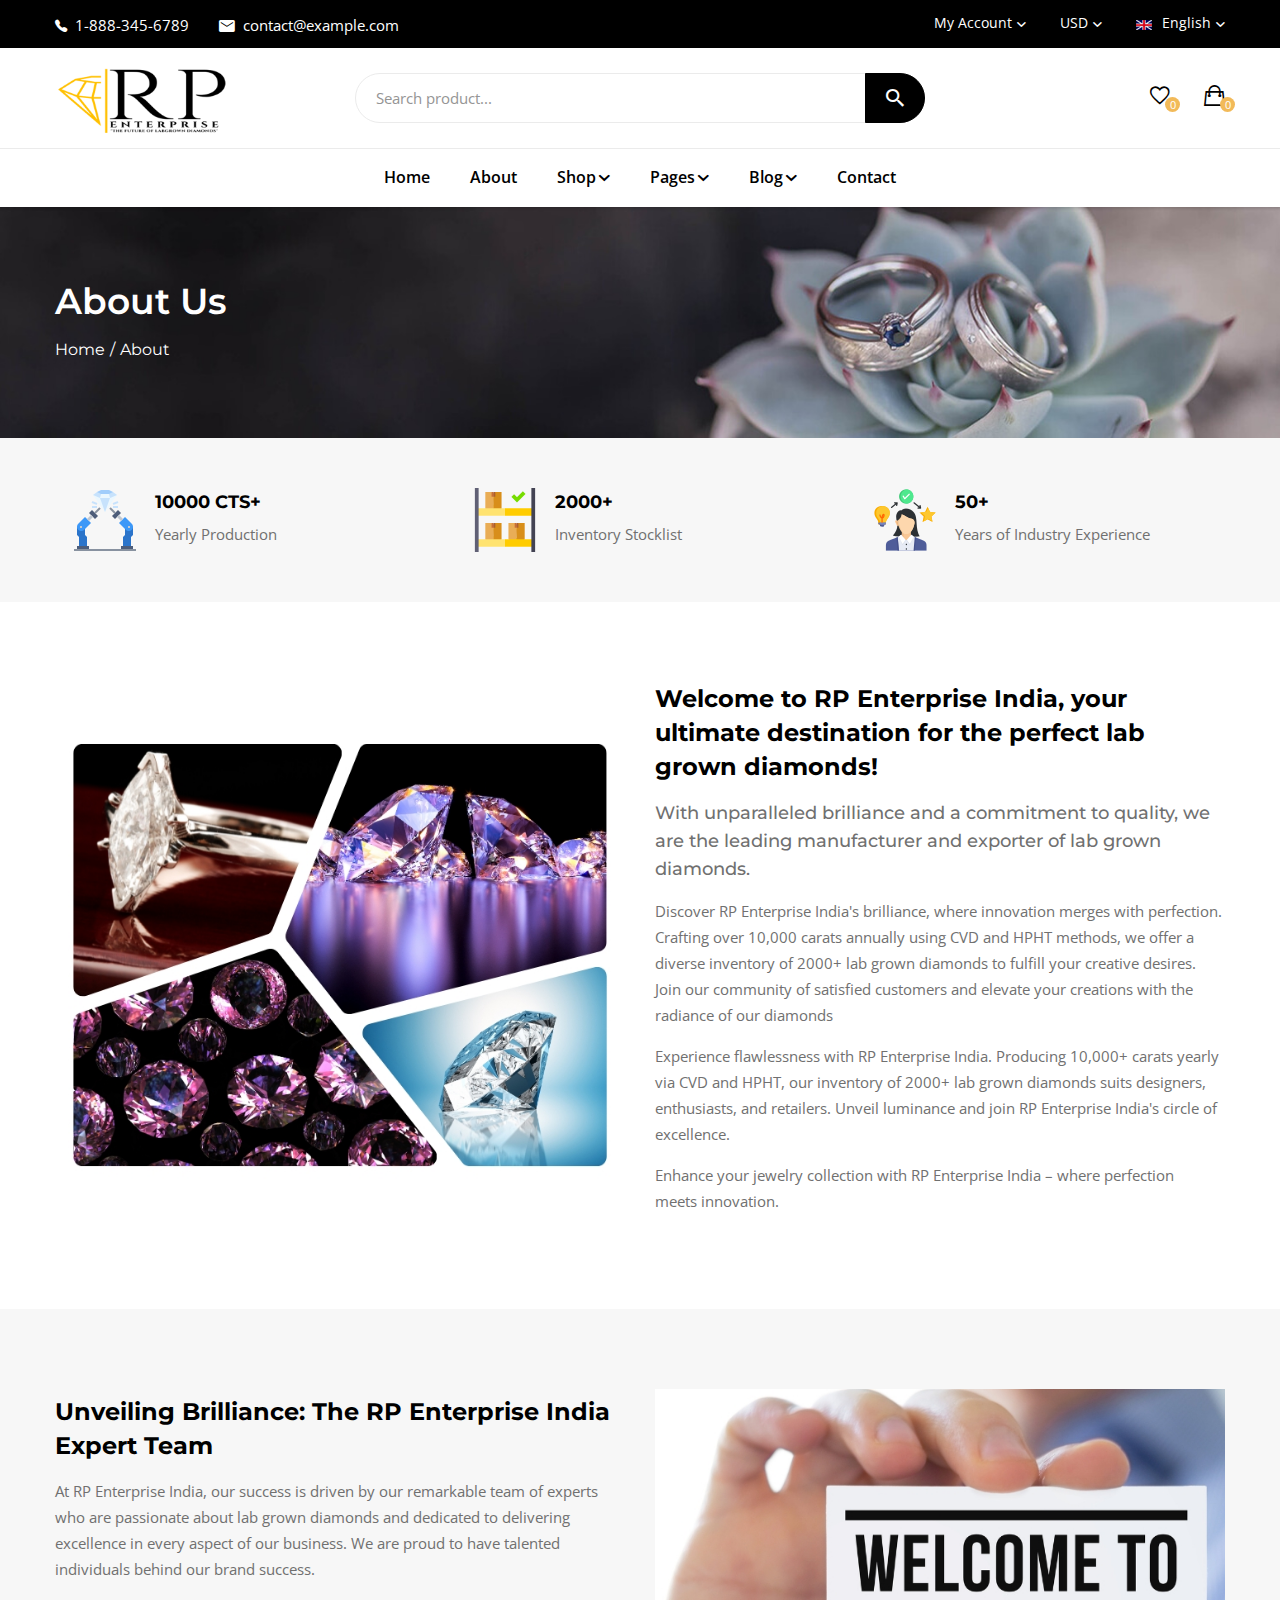
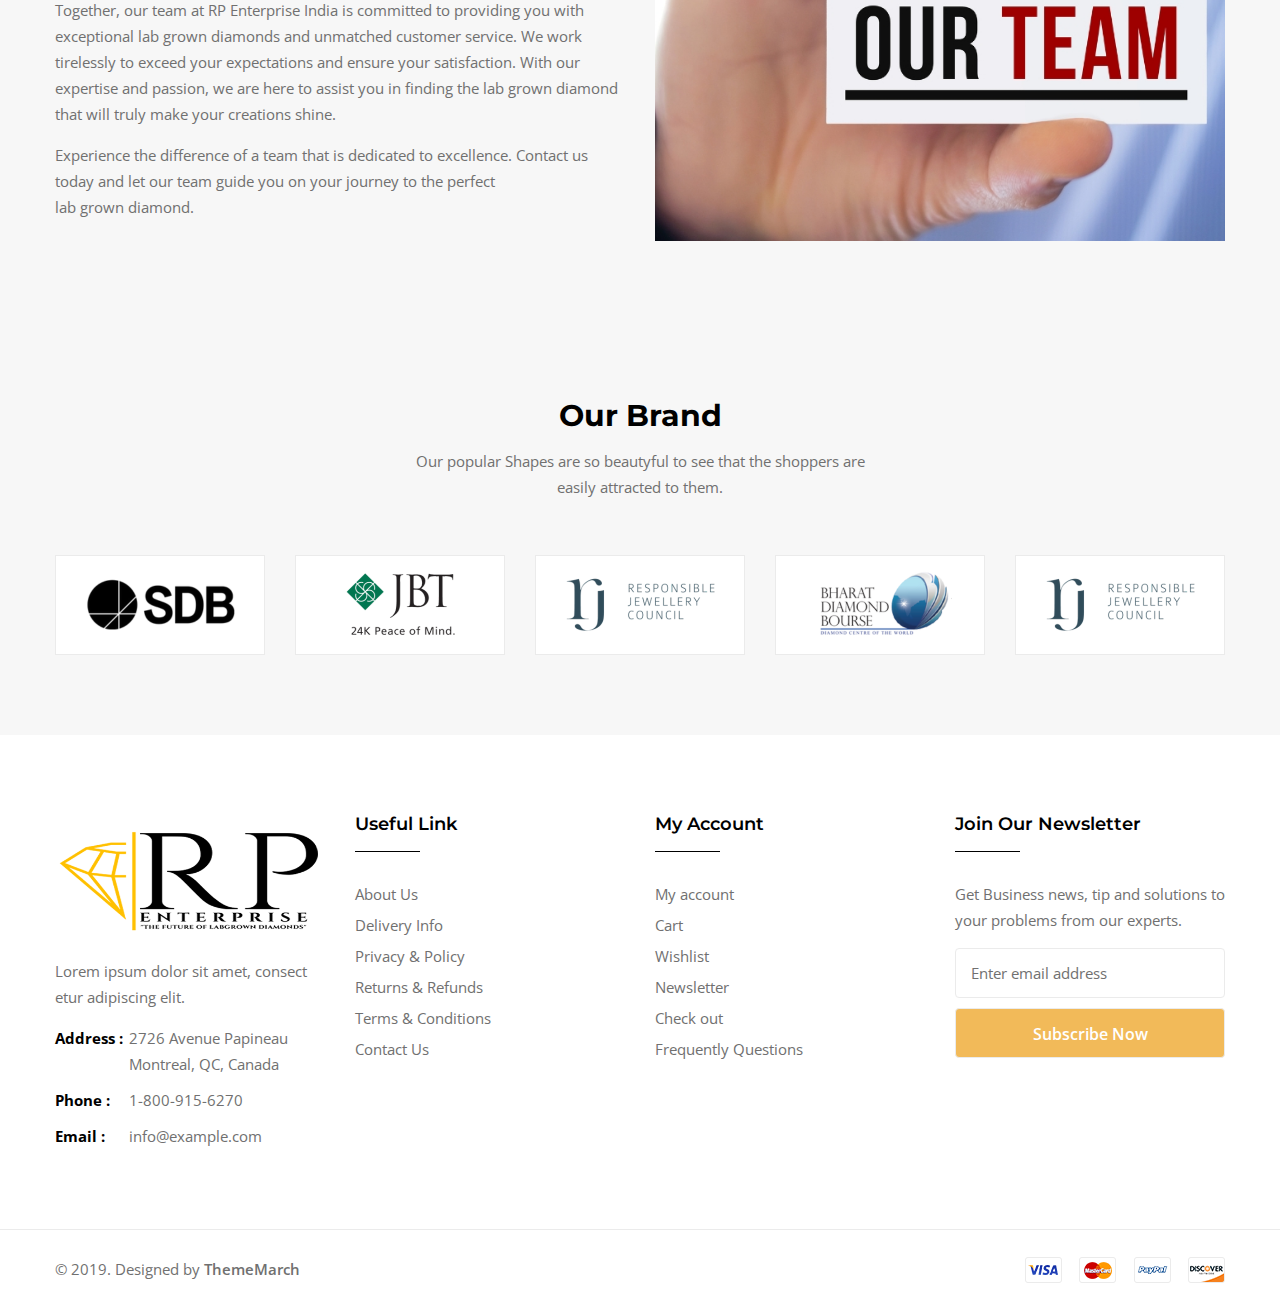
==== about.html @ 525f109a "changes" ====
<!DOCTYPE html>
<html lang="zxx">

<head>
    <meta charset="utf-8">
    <meta http-equiv="x-ua-compatible" content="ie=edge">
    <title>Surose - Jewelry eCommerce HTML Template</title>
    <meta name="description" content="">
    <meta name="viewport" content="width=device-width, initial-scale=1, shrink-to-fit=no">
    <link rel="apple-touch-icon" href="assets/images/favicon.png">
    <link rel="shortcut icon" href="assets/images/favicon.ico">

    <!-- CSS FILES HERE -->
    <!-- inject:css -->
    <link rel="stylesheet" href="assets/css/vendors/bootstrap.min.css">
    <link rel="stylesheet" href="assets/css/vendors/meanmenu.min.css">
    <link rel="stylesheet" href="assets/css/vendors/slick.css">
    <link rel="stylesheet" href="assets/css/vendors/slick-theme.css">
    <link rel="stylesheet" href="assets/css/vendors/ionicons.min.css">
    <link rel="stylesheet" href="assets/css/vendors/nice-select.css">
    <link rel="stylesheet" href="assets/css/vendors/jquery.fancybox.min.css">
    <link rel="stylesheet" href="assets/css/vendors/jquery.nstSlider.min.css">
    <link rel="stylesheet" href="assets/css/style.css">
    <!-- endinject -->
</head>

<body>

    <!-- Preloader -->
    <div class="tm-preloader">
        <div class="container">
            <div class="row justify-content-center">
                <div class="col-lg-6">
                    <div class="tm-preloader-logo">
                        <img src="assets/images/logo.png" alt="logo">
                    </div>
                    <span class="tm-preloader-progress"></span>
                </div>
            </div>
        </div>
        <button class="tm-button tm-button-small">Cancel Preloader</button>
    </div>
    <!--// Preloader -->

    <!-- Wrapper -->
    <div id="wrapper" class="wrapper">

        <!-- Header -->
        <div class="tm-header tm-header-sticky">

            <!-- Header Top Area -->
            <div class="tm-header-toparea bg-black">
                <div class="container">
                    <div class="row align-items-center">
                        <div class="col-lg-8 col-12">
                            <ul class="tm-header-info">
                                <li><a href="tel:18883456789"><i class="ion-ios-telephone"></i>1-888-345-6789</a></li>
                                <li><a href="mailto:contact@example.com"><i
                                            class="ion-android-mail"></i>contact@example.com</a></li>
                            </ul>
                        </div>
                        <div class="col-lg-4 col-12">
                            <div class="tm-header-options">
                                <div class="tm-dropdown tm-header-links">
                                    <button>My Account</button>
                                    <ul>
                                        <li><a href="my-account.html">My Account</a></li>
                                        <li><a href="login-register.html">Login/Register</a></li>
                                        <li><a href="cart.html">Shopping Cart</a></li>
                                        <li><a href="wishlist.html">Wishlist</a></li>
                                        <li><a href="checkout.html">Checkout</a></li>
                                    </ul>
                                </div>
                                <div class="tm-dropdown tm-header-currency">
                                    <button>USD</button>
                                    <ul>
                                        <li><a href="#">USD</a></li>
                                        <li><a href="#">EUR</a></li>
                                        <li><a href="#">JPY</a></li>
                                        <li><a href="#">GBP</a></li>
                                    </ul>
                                </div>
                                <div class="tm-dropdown tm-header-language">
                                    <button><img src="assets/images/flag-english.png" alt="language">English</button>
                                    <ul>
                                        <li><a href="#"><img src="assets/images/flag-english.png"
                                                    alt="language">English</a></li>
                                        <li><a href="#"><img src="assets/images/flag-spain.png"
                                                    alt="language">Spanish</a></li>
                                        <li><a href="#"><img src="assets/images/flag-russian.png"
                                                    alt="language">Russian</a></li>
                                        <li><a href="#"><img src="assets/images/flag-french.png"
                                                    alt="language">French</a></li>
                                    </ul>
                                </div>
                            </div>
                        </div>
                    </div>
                </div>
            </div>
            <!--// Header Top Area -->

            <!-- Header Middle Area -->
            <div class="tm-header-middlearea bg-white">
                <div class="container">
                    <div class="tm-mobilenav"></div>
                    <div class="row align-items-center">
                        <div class="col-lg-3 col-6 order-1 order-lg-1">
                            <a href="index.html" class="tm-header-logo">
                                <img src="assets/images/logo.png" alt="surose">
                            </a>
                        </div>
                        <div class="col-lg-6 col-12 order-3 order-lg-2">
                            <form class="tm-header-search">
                                <input type="text" placeholder="Search product...">
                                <button><i class="ion-android-search"></i></button>
                            </form>
                        </div>
                        <div class="col-lg-3 col-6 order-2 order-lg-3">
                            <ul class="tm-header-icons">
                                <li><a href="wishlist.html"><i class="ion-android-favorite-outline"></i><span>0</span></a></li>
                                <li><a href="cart.html"><i class="ion-bag"></i><span>0</span></a></li>
                            </ul>
                        </div>
                    </div>
                </div>
            </div>
            <!--// Header Middle Area -->

            <!-- Header Bottom Area -->
            <div class="tm-header-bottomarea bg-white">
                <div class="container">
                    <nav class="tm-header-nav">
                        <ul>
                            <li><a href="index.html">Home</a></li>
                            <li><a href="about.html">About</a></li>
                            <li class="tm-header-nav-dropdown"><a href="products.html">Shop</a>
                                <ul>
                                    <li><a href="products.html">Products</a></li>
                                    <li><a href="products-leftsidebar.html">Products Left Sidebar</a></li>
                                    <li><a href="products-nosidebar.html">Products Without Sidebar</a></li>
                                    <li><a href="products-4-column.html">Products 4 Column</a></li>
                                    <li><a href="product-details.html">Product Details</a></li>
                                    <li><a href="product-details-leftsidebar.html">Product Details Left Sidebar</a></li>
                                    <li><a href="product-details-nosidebar.html">Product Details Without Sidebar</a>
                                    </li>
                                    <li><a href="#">Others</a>
                                        <ul>
                                            <li><a href="cart.html">Shopping Cart</a></li>
                                            <li><a href="wishlist.html">Wishlist</a></li>
                                            <li><a href="checkout.html">Checkout</a></li>
                                            <li><a href="my-account.html">My Account</a></li>
                                            <li><a href="login-register.html">Login / Register</a></li>
                                        </ul>
                                    </li>
                                </ul>
                            </li>
                            <li class="tm-header-nav-megamenu"><a href="index.html">Pages</a>

                                <ul>
                                    <li><a href="shop.html">Common Pages</a>
                                        <ul>
                                            <li><a href="index.html">Homepage</a></li>
                                            <li><a href="about.html">About</a></li>
                                            <li><a href="portfolios.html">Portfolios</a></li>
                                            <li><a href="contact.html">Contact</a></li>
                                        </ul>
                                    </li>
                                    <li><a href="#">Blog Pages</a>
                                        <ul>
                                            <li><a href="blog.html">Blog</a></li>
                                            <li><a href="blog-leftsidebar.html">Blog Left Sidebar</a></li>
                                            <li><a href="blog-details.html">Blog Details</a></li>
                                            <li><a href="blog-details-leftsidebar.html">Blog Details Left Sidebar</a>
                                            </li>
                                        </ul>
                                    </li>
                                    <li><a href="#">Shop Pages</a>
                                        <ul>
                                            <li><a href="products.html">Products</a></li>
                                            <li><a href="products-leftsidebar.html">Products Left Sidebar</a></li>
                                            <li><a href="products-nosidebar.html">Products Without Sidebar</a></li>
                                            <li><a href="products-4-column.html">Products 4 Column</a></li>
                                            <li><a href="product-details.html">Product Details</a></li>
                                            <li><a href="product-details-leftsidebar.html">Product Details Left
                                                    Sidebar</a></li>
                                            <li><a href="product-details-nosidebar.html">Product Details Without
                                                    Sidebar</a>
                                            </li>
                                        </ul>
                                    </li>
                                    <li><a href="#">Shop Related Pages</a>
                                        <ul>
                                            <li><a href="cart.html">Shopping Cart</a></li>
                                            <li><a href="wishlist.html">Wishlist</a></li>
                                            <li><a href="checkout.html">Checkout</a></li>
                                            <li><a href="my-account.html">My Account</a></li>
                                            <li><a href="login-register.html">Login / Register</a></li>
                                        </ul>
                                    </li>
                                </ul>

                            </li>
                            <li class="tm-header-nav-dropdown"><a href="blog.html">Blog</a>
                                <ul>
                                    <li><a href="blog.html">Blog</a></li>
                                    <li><a href="blog-leftsidebar.html">Blog Left Sidebar</a></li>
                                    <li><a href="blog-details.html">Blog Details</a></li>
                                    <li><a href="blog-details-leftsidebar.html">Blog Details Left Sidebar</a></li>
                                </ul>
                            </li>
                            <li><a href="contact.html">Contact</a></li>
                        </ul>
                    </nav>
                </div>
            </div>
            <!--// Header Bottom Area -->

        </div>
        <!--// Header -->

        <!-- Breadcrumb Area -->
        <div class="tm-breadcrumb-area tm-padding-section bg-grey" data-bgimage="assets/images/breadcrumb-bg.jpg">
            <div class="container">
                <div class="tm-breadcrumb">
                    <h2>About Us</h2>
                    <ul>
                        <li><a href="index.html">Home</a></li>
                        <li>About</li>
                    </ul>
                </div>
            </div>
        </div>
        <!--// Breadcrumb Area -->

        <!-- Page Content -->
        <main class="page-content">

            <!-- Features Area -->
            <div class="tm-section tm-feature-area bg-grey">
                <div class="container">
                    <div class="row mt-30-reverse">

                        <!-- Single Feature -->
                        <div class="col-lg-4 mt-30">
                            <div class="tm-feature">
                                <span class="tm-feature-icon">
                                    <img src="assets/images/icons/production.png" alt="free shipping">
                                </span>
                                <div class="tm-feature-content">
                                    <h6>10000 CTS+</h6>
                                    <p>Yearly Production</p>
                                </div>
                            </div>
                        </div>
                        <!--// Single Feature -->

                        <!-- Single Feature -->
                        <div class="col-lg-4 mt-30">
                            <div class="tm-feature">
                                <span class="tm-feature-icon">
                                    <img src="assets/images/icons/inventory.png" alt="fast delivery">
                                </span>
                                <div class="tm-feature-content">
                                    <h6>2000+</h6>
                                    <p>Inventory Stocklist</p>
                                </div>
                            </div>
                        </div>
                        <!--// Single Feature -->

                        <!-- Single Feature -->
                        <div class="col-lg-4 mt-30">
                            <div class="tm-feature">
                                <span class="tm-feature-icon">
                                    <img src="assets/images/icons/experience.png" alt="24/7 Support">
                                </span>
                                <div class="tm-feature-content">
                                    <h6>50+</h6>
                                    <p>Years of Industry Experience</p>
                                </div>
                            </div>
                        </div>
                        <!--// Single Feature -->

                    </div>
                </div>
            </div>
            <!--// Features Area -->

            <!-- Aboout Area -->
            <div class="tm-about-area tm-padding-section bg-white">
                <div class="container">
                    <div class="row align-items-center">
                        <div class="col-lg-6">
                            <div class="tm-about-image">
                                <img  src="assets/images/about-image.jpg" alt="about image">
                            </div>
                        </div>
                        <div class="col-lg-6">
                            <div class="tm-about-content">
                                <h4>
                                    Welcome to RP Enterprise India, your ultimate destination for the perfect lab grown diamonds!</h4>
                                <h6>With unparalleled brilliance and a commitment to quality, we are the leading manufacturer and exporter of lab grown diamonds.</h6>
                                <p>Discover RP Enterprise India's brilliance, where innovation merges with perfection. Crafting over 10,000 carats annually using CVD and HPHT methods, we offer a diverse inventory of 2000+ lab grown diamonds to fulfill your creative desires. Join our community of satisfied customers and elevate your creations with the radiance of our diamonds</p>
                                <p>Experience flawlessness with RP Enterprise India. Producing 10,000+ carats yearly via CVD and HPHT, our inventory of 2000+ lab grown diamonds suits designers, enthusiasts, and retailers. Unveil luminance and join RP Enterprise India's circle of excellence.</p>
                                <p>Enhance your jewelry collection with RP Enterprise India – where perfection meets innovation.</p>
                            </div>
                        </div>
                    </div>
                </div>
            </div>
            <!--// Aboout Area -->

             <!-- our team area -->
             <div class="tm-about-area tm-padding-section bg-grey">
                <div class="container">
                    <div class="row align-items-center">
                        <div class="col-lg-6">
                            <div class="tm-about-content">
                                <h4>Unveiling Brilliance: The RP Enterprise India Expert Team</h4>
                                <p>At RP Enterprise India, our success is driven by our remarkable team of experts who are passionate about lab grown diamonds and dedicated to delivering excellence in every aspect of our business. We are proud to have talented individuals behind our brand success.
                                </p>
                                <p>Together, our team at RP Enterprise India is committed to providing you with exceptional lab grown diamonds and unmatched customer service. We work tirelessly to exceed your expectations and ensure your satisfaction. With our expertise and passion, we are here to assist you in finding the lab grown diamond that will truly make your creations shine.
                                </p>
                                <p>Experience the difference of a team that is dedicated to excellence. Contact us today and let our team guide you on your journey to the perfect lab grown diamond.</p>
                               
                            </div>
                        </div>

                        <div class="col-lg-6">
                            <div class="tm-about-image">
                                <img src="assets/images/Our_team.jpg" alt="Our_team image">
                            </div>
                        </div>
                       
                    </div>
                </div>
            </div>
            <!--// our team area -->


            <!-- Brand Logos -->
            <div class="tm-section tm-brandlogo-area tm-padding-section bg-grey">
                <div class="container">
                    <div class="row justify-content-center">
                        <div class="col-lg-6 col-12">
                            <div class="tm-sectiontitle text-center">
                                <h3>Our Brand</h3>
                                <p>Our popular Shapes are so beautyful to see that the shoppers are easily attracted
                                    to them.</p>
                            </div>
                        </div>
                    </div>
                    <div class="row tm-brandlogo-slider">

                        <!-- Brang Logo Single -->
                        <div class="col-12 tm-brandlogo">
                            <a href="#">
                                <img src="assets/images/brand_logo/1.png" alt="brand-logo">
                            </a>
                        </div>
                        <!--// Brang Logo Single -->

                        <!-- Brang Logo Single -->
                        <div class="col-12 tm-brandlogo">
                            <a href="#">
                                <img src="assets/images/brand_logo/2.png" alt="brand-logo">
                            </a>
                        </div>
                        <!--// Brang Logo Single -->

                        <!-- Brang Logo Single -->
                        <div class="col-12 tm-brandlogo">
                            <a href="#">
                                <img src="assets/images/brand_logo/3.png" alt="brand-logo">
                            </a>
                        </div>
                        <!--// Brang Logo Single -->

                        <!-- Brang Logo Single -->
                        <div class="col-12 tm-brandlogo">
                            <a href="#">
                                <img src="assets/images/brand_logo/4.png" alt="brand-logo">
                            </a>
                        </div>
                        <!--// Brang Logo Single -->

                          <!-- Brang Logo Single -->
                          <div class="col-12 tm-brandlogo">
                            <a href="#">
                                <img src="assets/images/brand_logo/3.png" alt="brand-logo">
                            </a>
                        </div>
                        <!--// Brang Logo Single -->

                        <!-- Brang Logo Single -->
                        <div class="col-12 tm-brandlogo">
                            <a href="#">
                                <img src="assets/images/brand_logo/4.png" alt="brand-logo">
                            </a>
                        </div>
                        <!--// Brang Logo Single -->

                      

                    </div>
                </div>
            </div>
            <!--// Brand Logos -->

        </main>
        <!--// Page Content -->

        <!-- Footer -->
        <div class="tm-footer">

            <!-- Instagram Photos -->
            <ul id="instafeed" class="tm-instaphotos"></ul>
            <!--// Instagram Photos -->

            <!-- Footer Top Area -->
            <div class="tm-footer-toparea tm-padding-section">
                <div class="container">
                    <div class="widgets widgets-footer row">

                        <!-- Single Widget -->
                        <div class="col-lg-3 col-md-6 col-12">
                            <div class="single-widget widget-info">
                                <a class="widget-info-logo" href="index.html"><img src="assets/images/logo.png"
                                        alt="logo"></a>
                                <p>Lorem ipsum dolor sit amet, consect etur adipiscing elit.</p>
                                <ul>
                                    <li><b>Address :</b>2726 Avenue Papineau Montreal, QC, Canada</li>
                                    <li><b>Phone :</b><a href="tel:+18009156270">1-800-915-6270</a></li>
                                    <li><b>Email :</b><a href="mailto:info@example.com">info@example.com</a></li>
                                </ul>
                            </div>
                        </div>
                        <!--// Single Widget -->

                        <!-- Single Widget -->
                        <div class="col-lg-3 col-md-6 col-12">
                            <div class="single-widget widget-quicklinks">
                                <h6 class="widget-title">Useful Link</h6>
                                <ul>
                                    <li><a href="about.html">About Us</a></li>
                                    <li><a href="#">Delivery Info</a></li>
                                    <li><a href="#">Privacy & Policy</a></li>
                                    <li><a href="#">Returns & Refunds</a></li>
                                    <li><a href="#">Terms & Conditions</a></li>
                                    <li><a href="contact.html">Contact Us</a></li>
                                </ul>
                            </div>
                        </div>
                        <!--// Single Widget -->

                        <!-- Single Widget -->
                        <div class="col-lg-3 col-md-6 col-12">
                            <div class="single-widget widget-quicklinks">
                                <h6 class="widget-title">My Account</h6>
                                <ul>
                                    <li><a href="my-account.html">My account</a></li>
                                    <li><a href="cart.html">Cart</a></li>
                                    <li><a href="wishlist.html">Wishlist</a></li>
                                    <li><a href="#">Newsletter</a></li>
                                    <li><a href="#">Check out</a></li>
                                    <li><a href="#">Frequently Questions</a></li>
                                </ul>
                            </div>
                        </div>
                        <!--// Single Widget -->

                        <!-- Single Widget -->
                        <div class="col-lg-3 col-md-6 col-12">
                            <div class="single-widget widget-newsletter">
                                <h6 class="widget-title">Join Our Newsletter</h6>
                                <p>Get Business news, tip and solutions to
                                    your problems from our experts.</p>
                                <form id="tm-mailchimp-form" class="widget-newsletter-form">
                                    <input id="mc-email" type="text" placeholder="Enter email address">
                                    <button id="mc-submit" type="submit" class="tm-button">Subscribe Now
                                        <b></b></button>
                                </form>
                                <!-- Mailchimp Alerts -->
                                <div class="tm-mailchimp-alerts">
                                    <div class="tm-mailchimp-submitting"></div>
                                    <div class="mailchimp-success"></div>
                                    <div class="tm-mailchimp-error"></div>
                                </div>
                                <!--// Mailchimp Alerts -->
                            </div>
                        </div>
                        <!--// Single Widget -->

                    </div>
                </div>
            </div>
            <!--// Footer Top Area -->

            <!-- Footer Bottom Area -->
            <div class="tm-footer-bottomarea">
                <div class="container">
                    <div class="row align-items-center">
                        <div class="col-md-7">
                            <p class="tm-footer-copyright">©
                                2019. Designed by <a href="https://thememarch.com">ThemeMarch</a></p>
                        </div>
                        <div class="col-md-5">
                            <div class="tm-footer-payment">
                                <img src="assets/images/payment-methods.png" alt="payment methods">
                            </div>
                        </div>
                    </div>
                </div>
            </div>
            <!--// Footer Bottom Area -->

        </div>
        <!--// Footer -->

        <button id="back-top-top"><i class="ion-arrow-up-c"></i></button>

    </div>
    <!--// Wrapper -->

    <!-- JS FILES HERE -->
    <!-- inject:js -->
    <script src="assets/js/vendors/modernizr-3.7.1.min.js"></script>
    <script src="assets/js/vendors/jquery-3.3.1.min.js"></script>
    <script src="assets/js/vendors/bootstrap.bundle.min.js"></script>
    <script src="assets/js/vendors/jquery.meanmenu.min.js"></script>
    <script src="assets/js/vendors/slick.min.js"></script>
    <script src="assets/js/vendors/jquery.nice-select.js"></script>
    <script src="assets/js/vendors/jquery.countdown.min.js"></script>
    <script src="assets/js/vendors/jquery.ajaxchimp.min.js"></script>
    <script src="assets/js/vendors/jquery.fancybox.min.js"></script>
    <script src="assets/js/vendors/imagesloaded.pkgd.min.js"></script>
    <script src="assets/js/vendors/isotope.pkgd.min.js"></script>
    <script src="assets/js/vendors/instafeed.min.js"></script>
    <script src="assets/js/vendors/jquery.nstslider.min.js"></script>
    <script src="assets/js/vendors/ScrollMagic.min.js"></script>
    <script src="assets/js/main.js"></script>
    <!-- endinject -->
</body>

</html>
---- assets/css/vendors/nice-select.css ----
.nice-select {
  -webkit-tap-highlight-color: transparent;
  background-color: #fff;
  border-radius: 5px;
  border: solid 1px #e8e8e8;
  box-sizing: border-box;
  clear: both;
  cursor: pointer;
  display: block;
  float: left;
  font-family: inherit;
  font-size: 14px;
  font-weight: normal;
  height: 42px;
  line-height: 40px;
  outline: none;
  padding-left: 18px;
  padding-right: 30px;
  position: relative;
  text-align: left !important;
  -webkit-transition: all 0.2s ease-in-out;
  transition: all 0.2s ease-in-out;
  -webkit-user-select: none;
     -moz-user-select: none;
      -ms-user-select: none;
          user-select: none;
  white-space: nowrap;
  width: auto; }
  .nice-select:hover {
    border-color: #dbdbdb; }
  .nice-select:active, .nice-select.open, .nice-select:focus {
    border-color: #999; }
  .nice-select:after {
    border-bottom: 2px solid #999;
    border-right: 2px solid #999;
    content: '';
    display: block;
    height: 5px;
    margin-top: -4px;
    pointer-events: none;
    position: absolute;
    right: 12px;
    top: 50%;
    -webkit-transform-origin: 66% 66%;
        -ms-transform-origin: 66% 66%;
            transform-origin: 66% 66%;
    -webkit-transform: rotate(45deg);
        -ms-transform: rotate(45deg);
            transform: rotate(45deg);
    -webkit-transition: all 0.15s ease-in-out;
    transition: all 0.15s ease-in-out;
    width: 5px; }
  .nice-select.open:after {
    -webkit-transform: rotate(-135deg);
        -ms-transform: rotate(-135deg);
            transform: rotate(-135deg); }
  .nice-select.open .list {
    opacity: 1;
    pointer-events: auto;
    -webkit-transform: scale(1) translateY(0);
        -ms-transform: scale(1) translateY(0);
            transform: scale(1) translateY(0); }
  .nice-select.disabled {
    border-color: #ededed;
    color: #999;
    pointer-events: none; }
    .nice-select.disabled:after {
      border-color: #cccccc; }
  .nice-select.wide {
    width: 100%; }
    .nice-select.wide .list {
      left: 0 !important;
      right: 0 !important; }
  .nice-select.right {
    float: right; }
    .nice-select.right .list {
      left: auto;
      right: 0; }
  .nice-select.small {
    font-size: 12px;
    height: 36px;
    line-height: 34px; }
    .nice-select.small:after {
      height: 4px;
      width: 4px; }
    .nice-select.small .option {
      line-height: 34px;
      min-height: 34px; }
  .nice-select .list {
    background-color: #fff;
    border-radius: 5px;
    box-shadow: 0 0 0 1px rgba(68, 68, 68, 0.11);
    box-sizing: border-box;
    margin-top: 4px;
    opacity: 0;
    overflow: hidden;
    padding: 0;
    pointer-events: none;
    position: absolute;
    top: 100%;
    left: 0;
    -webkit-transform-origin: 50% 0;
        -ms-transform-origin: 50% 0;
            transform-origin: 50% 0;
    -webkit-transform: scale(0.75) translateY(-21px);
        -ms-transform: scale(0.75) translateY(-21px);
            transform: scale(0.75) translateY(-21px);
    -webkit-transition: all 0.2s cubic-bezier(0.5, 0, 0, 1.25), opacity 0.15s ease-out;
    transition: all 0.2s cubic-bezier(0.5, 0, 0, 1.25), opacity 0.15s ease-out;
    z-index: 9; }
    .nice-select .list:hover .option:not(:hover) {
      background-color: transparent !important; }
  .nice-select .option {
    cursor: pointer;
    font-weight: 400;
    line-height: 40px;
    list-style: none;
    min-height: 40px;
    outline: none;
    padding-left: 18px;
    padding-right: 29px;
    text-align: left;
    -webkit-transition: all 0.2s;
    transition: all 0.2s; }
    .nice-select .option:hover, .nice-select .option.focus, .nice-select .option.selected.focus {
      background-color: #f6f6f6; }
    .nice-select .option.selected {
      font-weight: bold; }
    .nice-select .option.disabled {
      background-color: transparent;
      color: #999;
      cursor: default; }

.no-csspointerevents .nice-select .list {
  display: none; }

.no-csspointerevents .nice-select.open .list {
  display: block; }
---- assets/css/style.css ----
/*
 * %%%%%%%%%%%%%%%%%%%%%%%%%%%%%%%%%%%%%%%%%%%%%%%%%%%%%%%%
 *
 * Template Name: Surose - Jewelry eCommerce HTML Template  
 * Template URI: https://thememarch.com/demo/html/surose/
 * Description: Surose is a fully responsive Jewelry eCommerce HTML template which comes with the unique and clean design. It built with latest bootstrap 4 framework which makes the template fully customizable. This template is mobile responsive. Design for all kind of Jewellery store.
 * Author: Thememarch
 * Author URI: https://thememarch.com
 * Version: 1.0
 *
 * %%%%%%%%%%%%%%%%%%%%%%%%%%%%%%%%%%%%%%%%%%%%%%%%%%%%%%%%
 */
/*
=>=>=>=>=>=>=>=>=>=>=>=>=>=>=>=>=>=>=>=>=>=>=>=>
    TABLE OF CONTENTS
=>=>=>=>=>=>=>=>=>=>=>=>=>=>=>=>=>=>=>=>=>=>=>=>

    01. Reset 
    02. Animations 
    03. Typography 
    04. Utilities 
    
    05. Button
    06. Title
    07. Feature
    08. Form
    09. Selectbox
    10. Tabgroup
    11. Pagination
    12. Banner

    13. Header
    14. Navigation
    15. Heroslider
    16. About
    17. Service
    18. Product
    19. Offer
    20. Newsletter
    21. Team Member
    22. Portfolio
    23. Blog
    24. Contact
    25. Brand Logo
    36. Shop
    27. Breadcrumb
    28. Widgets
    29. Comment
    30. Footer

    31. Product Details
    32. Shopping Cart
    33. Checkout
    34. My Account

=>=>=>=>=>=>=>=>=>=>=>=>=>=>=>=>=>=>=>=>=>=>=>=>
    END TABLE OF CONTENTS
=>=>=>=>=>=>=>=>=>=>=>=>=>=>=>=>=>=>=>=>=>=>=>=>
*/
/**
 * Reset
 */
@import url("https://fonts.googleapis.com/css?family=Open+Sans:300,400,400i,600,700&display=swap");
@import url("https://fonts.googleapis.com/css?family=Montserrat:300,400,400i,500,600,700&display=swap");
html {
  color: #222;
  font-size: 1em;
  line-height: 1.4;
}

::-moz-selection {
  background: #b3d4fc;
  text-shadow: none;
}

::selection {
  background: #b3d4fc;
  text-shadow: none;
}

hr {
  display: block;
  height: 1px;
  border: 0;
  border-top: 1px solid #ccc;
  margin: 1em 0;
  padding: 0;
}

audio,
canvas,
iframe,
img,
svg,
video {
  vertical-align: middle;
}

fieldset {
  border: 0;
  margin: 0;
  padding: 0;
}

textarea {
  resize: vertical;
}

.browserupgrade {
  margin: 0.2em 0;
  background: #ccc;
  color: #000;
  padding: 0.2em 0;
}

.hidden {
  display: none !important;
}

.visuallyhidden {
  border: 0;
  clip: rect(0 0 0 0);
  height: 1px;
  margin: -1px;
  overflow: hidden;
  padding: 0;
  position: absolute;
  width: 1px;
  white-space: nowrap;
}

.visuallyhidden.focusable:active,
.visuallyhidden.focusable:focus {
  clip: auto;
  height: auto;
  margin: 0;
  overflow: visible;
  position: static;
  width: auto;
  white-space: inherit;
}

.invisible {
  visibility: hidden;
}

.clearfix:before,
.clearfix:after {
  content: " ";
  display: table;
}

.clearfix:after {
  clear: both;
}

@media only screen and (min-width: 35em) {
  /* Style adjustments for viewports that meet the condition */
}

@media print, (-webkit-min-device-pixel-ratio: 1.25), (-o-min-device-pixel-ratio: 5/4), (min-resolution: 1.25dppx), (min-resolution: 120dpi) {
  /* Style adjustments for high resolution devices */
}

@media print {
  *,
  *:before,
  *:after {
    background: transparent !important;
    color: #000 !important;
    -webkit-box-shadow: none !important;
    box-shadow: none !important;
    text-shadow: none !important;
  }
  a,
  a:visited {
    text-decoration: underline;
  }
  a[href]:after {
    content: " (" attr(href) ")";
  }
  abbr[title]:after {
    content: " (" attr(title) ")";
  }
  a[href^="#"]:after,
  a[href^="javascript:"]:after {
    content: "";
  }
  pre {
    white-space: pre-wrap !important;
  }
  pre,
  blockquote {
    border: 1px solid #999;
    page-break-inside: avoid;
  }
  thead {
    display: table-header-group;
  }
  tr,
  img {
    page-break-inside: avoid;
  }
  p,
  h2,
  h3 {
    orphans: 3;
    widows: 3;
  }
  h2,
  h3 {
    page-break-after: avoid;
  }
}

/**
 * Animations
 */
@-webkit-keyframes slideInDown {
  from {
    -webkit-transform: translate3d(0, -100%, 0);
    transform: translate3d(0, -100%, 0);
    visibility: visible;
  }
  to {
    -webkit-transform: translate3d(0, 0, 0);
    transform: translate3d(0, 0, 0);
  }
}
@keyframes slideInDown {
  from {
    -webkit-transform: translate3d(0, -100%, 0);
    transform: translate3d(0, -100%, 0);
    visibility: visible;
  }
  to {
    -webkit-transform: translate3d(0, 0, 0);
    transform: translate3d(0, 0, 0);
  }
}

@-webkit-keyframes fadeIn {
  from {
    opacity: 0;
  }
  to {
    opacity: 1;
  }
}

@keyframes fadeIn {
  from {
    opacity: 0;
  }
  to {
    opacity: 1;
  }
}

@-webkit-keyframes tmFillFull {
  from {
    -webkit-transform: scaleX(0);
            transform: scaleX(0);
  }
  to {
    -webkit-transform: scaleX(1);
            transform: scaleX(1);
  }
}

@keyframes tmFillFull {
  from {
    -webkit-transform: scaleX(0);
            transform: scaleX(0);
  }
  to {
    -webkit-transform: scaleX(1);
            transform: scaleX(1);
  }
}

@-webkit-keyframes bannerAnim {
  0% {
    -webkit-transform: perspective(400px) rotate3d(0, 1, 0, 90deg);
            transform: perspective(400px) rotate3d(0, 1, 0, 90deg);
    -webkit-animation-timing-function: ease-in;
            animation-timing-function: ease-in;
    opacity: 0;
  }
  40% {
    -webkit-transform: perspective(400px) rotate3d(0, 1, 0, -20deg);
            transform: perspective(400px) rotate3d(0, 1, 0, -20deg);
    -webkit-animation-timing-function: ease-in;
            animation-timing-function: ease-in;
  }
  60% {
    -webkit-transform: perspective(400px) rotate3d(0, 1, 0, 10deg);
            transform: perspective(400px) rotate3d(0, 1, 0, 10deg);
    opacity: 1;
  }
  80% {
    -webkit-transform: perspective(400px) rotate3d(0, 1, 0, -5deg);
            transform: perspective(400px) rotate3d(0, 1, 0, -5deg);
  }
  100% {
    -webkit-transform: perspective(400px);
            transform: perspective(400px);
  }
}

@keyframes bannerAnim {
  0% {
    -webkit-transform: perspective(400px) rotate3d(0, 1, 0, 90deg);
            transform: perspective(400px) rotate3d(0, 1, 0, 90deg);
    -webkit-animation-timing-function: ease-in;
            animation-timing-function: ease-in;
    opacity: 0;
  }
  40% {
    -webkit-transform: perspective(400px) rotate3d(0, 1, 0, -20deg);
            transform: perspective(400px) rotate3d(0, 1, 0, -20deg);
    -webkit-animation-timing-function: ease-in;
            animation-timing-function: ease-in;
  }
  60% {
    -webkit-transform: perspective(400px) rotate3d(0, 1, 0, 10deg);
            transform: perspective(400px) rotate3d(0, 1, 0, 10deg);
    opacity: 1;
  }
  80% {
    -webkit-transform: perspective(400px) rotate3d(0, 1, 0, -5deg);
            transform: perspective(400px) rotate3d(0, 1, 0, -5deg);
  }
  100% {
    -webkit-transform: perspective(400px);
            transform: perspective(400px);
  }
}

@-webkit-keyframes growShrink {
  0% {
    -webkit-transform: scale(0);
            transform: scale(0);
    opacity: 0.8;
  }
  30% {
    -webkit-transform: scale(1);
            transform: scale(1);
    opacity: 0.5;
  }
  90% {
    -webkit-transform: scale(1);
            transform: scale(1);
    opacity: 0.5;
  }
  100% {
    -webkit-transform: scale(0);
            transform: scale(0);
    opacity: 0;
  }
}

@keyframes growShrink {
  0% {
    -webkit-transform: scale(0);
            transform: scale(0);
    opacity: 0.8;
  }
  30% {
    -webkit-transform: scale(1);
            transform: scale(1);
    opacity: 0.5;
  }
  90% {
    -webkit-transform: scale(1);
            transform: scale(1);
    opacity: 0.5;
  }
  100% {
    -webkit-transform: scale(0);
            transform: scale(0);
    opacity: 0;
  }
}

@-webkit-keyframes growShrink2 {
  0% {
    -webkit-transform: scale(0);
            transform: scale(0);
    opacity: 0.8;
  }
  30% {
    -webkit-transform: scale(1.2);
            transform: scale(1.2);
    opacity: 0.5;
  }
  90% {
    -webkit-transform: scale(1.2);
            transform: scale(1.2);
    opacity: 0.5;
  }
  100% {
    -webkit-transform: scale(0);
            transform: scale(0);
    opacity: 0;
  }
}

@keyframes growShrink2 {
  0% {
    -webkit-transform: scale(0);
            transform: scale(0);
    opacity: 0.8;
  }
  30% {
    -webkit-transform: scale(1.2);
            transform: scale(1.2);
    opacity: 0.5;
  }
  90% {
    -webkit-transform: scale(1.2);
            transform: scale(1.2);
    opacity: 0.5;
  }
  100% {
    -webkit-transform: scale(0);
            transform: scale(0);
    opacity: 0;
  }
}

/**
 * Typography
 */
* {
  -webkit-box-sizing: border-box;
          box-sizing: border-box;
}

img {
  max-width: 100%;
}

html {
  overflow: hidden;
  overflow-y: auto;
}

body {
  overflow: hidden !important;
  font-size: 15px;
  line-height: 26px;
  -webkit-font-smoothing: antialiased;
  -moz-osx-font-smoothing: grayscale;
  font-family: "Open Sans", sans-serif;
  color: #707070;
  font-weight: 400;
}

::-webkit-input-placeholder {
  color: #707070;
}

:-moz-placeholder {
  color: #707070;
}

::-moz-placeholder {
  color: #707070;
}

:-ms-input-placeholder {
  color: #707070;
}

h1,
h2,
h3,
h4,
h5,
h6,
address,
p,
pre,
blockquote,
dl,
dd,
menu,
ol,
ul,
table,
caption,
hr {
  margin: 0;
  margin-bottom: 15px;
}

h1,
h2,
h3,
h4,
h5,
h6,
.h1,
.h2,
.h3,
.h4,
.h5,
.h6 {
  font-family: "Montserrat", sans-serif;
  color: #000000;
}

h1,
.h1 {
  font-size: 48px;
  line-height: 48px;
  font-weight: 700;
}

h2,
.h2 {
  font-size: 36px;
  line-height: 42px;
  font-weight: 700;
}

h3,
.h3 {
  font-size: 30px;
  line-height: 40px;
  font-weight: 600;
}

h4,
.h4 {
  font-size: 24px;
  line-height: 34px;
  font-weight: 600;
}

h5,
.h5 {
  font-size: 20px;
  line-height: 30px;
  font-weight: 500;
}

h6,
.h6 {
  font-size: 18px;
  line-height: 28px;
  font-weight: 500;
}

@media only screen and (min-width: 768px) and (max-width: 991px) {
  h1,
  .h1 {
    font-size: 44px;
    line-height: 44px;
  }
  h2,
  .h2 {
    font-size: 34px;
    line-height: 40px;
  }
  h3,
  .h3 {
    font-size: 28px;
    line-height: 38px;
  }
}

@media only screen and (max-width: 767px) {
  h1,
  .h1 {
    font-size: 42px;
    line-height: 42px;
  }
  h2,
  .h2 {
    font-size: 32px;
    line-height: 38px;
  }
  h3,
  .h3 {
    font-size: 28px;
    line-height: 38px;
  }
  h4,
  .h4 {
    font-size: 22px;
    line-height: 32px;
  }
  h5,
  .h5 {
    font-size: 18px;
    line-height: 28px;
  }
  h6,
  .h6 {
    font-size: 16px;
    line-height: 26px;
  }
}

::-moz-selection {
  background: #f2ba59;
  color: #ffffff;
}

::-ms-selection {
  background: #f2ba59;
  color: #ffffff;
}

::-o-selection {
  background: #f2ba59;
  color: #ffffff;
}

::selection {
  background: #f2ba59;
  color: #ffffff;
}

a {
  -webkit-transition: all 0.3s ease-in-out 0s;
  -o-transition: all 0.3s ease-in-out 0s;
  transition: all 0.3s ease-in-out 0s;
}

a:hover, a:focus, a:active {
  text-decoration: none;
  outline: none;
}

a:visited {
  color: inherit;
}

button {
  cursor: pointer;
}

input,
button,
select,
textarea {
  background: transparent;
  border: 1px solid #ebebeb;
  -webkit-transition: all 0.4s ease-out 0s;
  -o-transition: all 0.4s ease-out 0s;
  transition: all 0.4s ease-out 0s;
  color: #707070;
  font-family: "Open Sans", sans-serif;
}

input::-webkit-input-placeholder,
button::-webkit-input-placeholder,
select::-webkit-input-placeholder,
textarea::-webkit-input-placeholder {
  color: #707070;
}

input:-moz-placeholder,
button:-moz-placeholder,
select:-moz-placeholder,
textarea:-moz-placeholder {
  color: #707070;
}

input::-moz-placeholder,
button::-moz-placeholder,
select::-moz-placeholder,
textarea::-moz-placeholder {
  color: #707070;
}

input:-ms-input-placeholder,
button:-ms-input-placeholder,
select:-ms-input-placeholder,
textarea:-ms-input-placeholder {
  color: #707070;
}

input:focus, input:active,
button:focus,
button:active,
select:focus,
select:active,
textarea:focus,
textarea:active {
  outline: none;
  border-color: #f2ba59;
}

input,
select,
textarea {
  width: 100%;
  color: 15px;
  vertical-align: middle;
  border-radius: 4px;
}

input,
select,
button {
  height: 50px;
  padding: 0 15px;
}

@media only screen and (max-width: 767px) {
  input,
  select,
  button {
    height: 44px;
  }
}

textarea {
  padding: 10px 15px;
}

blockquote {
  border-left: 5px solid #f2ba59;
  font-size: 18px;
  line-height: 27px;
  padding: 40px;
  -webkit-box-shadow: 0 0 10px rgba(0, 0, 0, 0.1);
          box-shadow: 0 0 10px rgba(0, 0, 0, 0.1);
  position: relative;
  z-index: 1;
  overflow: hidden;
}

blockquote p {
  margin-bottom: 10px;
  font-style: italic;
}

blockquote footer {
  font-size: 14px;
}

blockquote footer a {
  color: #f2ba59;
}

blockquote footer a:hover {
  color: #f2ba59;
}

@media only screen and (max-width: 767px) {
  blockquote {
    font-size: 16px;
    line-height: 25px;
    padding: 20px;
  }
}

[class^="flaticon-"],
[class*=" flaticon-"],
[class^="flaticon-"],
[class*=" flaticon-"] {
  line-height: 1;
}

[class^="flaticon-"]::before, [class^="flaticon-"]::after,
[class*=" flaticon-"]::before,
[class*=" flaticon-"]::after,
[class^="flaticon-"]::before,
[class^="flaticon-"]::after,
[class*=" flaticon-"]::before,
[class*=" flaticon-"]::after {
  margin-left: 0;
  font-size: inherit;
  vertical-align: middle;
}

.stylish-list, .stylish-list-color {
  padding-left: 0;
  display: block;
}

.stylish-list li, .stylish-list-color li {
  list-style: none;
  position: relative;
  padding-left: 30px;
}

.stylish-list li:not(:last-child), .stylish-list-color li:not(:last-child) {
  margin-bottom: 10px;
}

.stylish-list li i, .stylish-list-color li i {
  position: absolute;
  left: 0;
  top: 0;
  font-size: 16px;
  line-height: 30px;
  color: #707070;
}

.stylish-list-color li i {
  color: #f2ba59;
}

/* Checkbox & Radio Styles */
input[type=checkbox],
input[type=radio] {
  visibility: hidden;
  opacity: 0;
  display: inline-block;
  vertical-align: middle;
  width: 0;
  height: 0;
  display: none;
}

input[type=checkbox] ~ label,
input[type=radio] ~ label {
  position: relative;
  padding-left: 24px;
  cursor: pointer;
}

input[type=checkbox] ~ label a,
input[type=radio] ~ label a {
  font-weight: 600;
}

input[type=checkbox] ~ label:before,
input[type=radio] ~ label:before {
  content: "";
  font-family: 'Ionicons';
  font-weight: 700;
  position: absolute;
  left: 0;
  top: 3px;
  border: 1px solid #dddddd;
  height: 15px;
  width: 15px;
  line-height: 1.5;
  font-size: 9px;
  text-align: center;
}

input[type=checkbox]:checked ~ label,
input[type=radio]:checked ~ label {
  color: #f2ba59;
}

input[type=checkbox]:checked ~ label a,
input[type=radio]:checked ~ label a {
  color: #f2ba59;
}

input[type=checkbox]:checked ~ label:before,
input[type=radio]:checked ~ label:before {
  content: "\f121";
  color: #f2ba59;
  border-color: #f2ba59;
}

input[type=radio] ~ label::before {
  content: "";
  position: absolute;
  left: 0;
  top: 50%;
  border: 2px solid #dddddd;
  border-radius: 100px;
  height: 15px;
  width: 15px;
  margin-top: -8px;
  line-height: .5;
  font-size: 28px;
}

input[type=radio]:checked ~ label::before {
  content: "";
  color: #f2ba59;
  border-color: #f2ba59;
}

/**
 * Utilities
 */
.hidden {
  display: none;
}

.f-left {
  float: left;
}

.f-right {
  float: right;
}

.visuallyhidden {
  border: 0;
  clip: rect(0 0 0 0);
  height: 1px;
  margin: -1px;
  overflow: hidden;
  padding: 0;
  position: absolute;
  width: 1px;
}

.visuallyhidden.focusable:active,
.visuallyhidden.focusable:focus {
  clip: auto;
  height: auto;
  margin: 0;
  overflow: visible;
  position: static;
  width: auto;
}

.invisible {
  visibility: hidden;
}

.clearfix:before,
.clearfix:after {
  content: " ";
  display: table;
}

.clearfix:after {
  clear: both;
}

/* Define Colors */
.color-theme {
  color: #f2ba59;
}

.color-secondary {
  color: #13788a;
}

.color-dark {
  color: #111111;
}

.colog-grey {
  color: #f7f7f7;
}

.color-black {
  color: #000000;
}

.color-white {
  color: #ffffff;
}

/* Background Image */
[class*="bg-image-"],
[data-bgimage] {
  background-repeat: no-repeat;
  background-size: cover;
  background-position: center center;
}

.bg-image-1 {
  background-image: url(../images/bg/bg-image-1.jpg);
}

.bg-image-2 {
  background-image: url(../images/bg/bg-image-2.jpg);
}

.bg-image-3 {
  background-image: url(../images/bg/bg-image-3.jpg);
}

.bg-image-4 {
  background-image: url(../images/bg/bg-image-4.jpg);
}

.bg-image-5 {
  background-image: url(../images/bg/bg-image-5.jpg);
}

.bg-image-6 {
  background-image: url(../images/bg/bg-image-6.jpg);
}

.bg-image-7 {
  background-image: url(../images/bg/bg-image-7.jpg);
}

.bg-image-8 {
  background-image: url(../images/bg/bg-image-8.jpg);
}

.bg-image-9 {
  background-image: url(../images/bg/bg-image-9.jpg);
}

.bg-image-10 {
  background-image: url(../images/bg/bg-image-10.jpg);
}

.bg-image-11 {
  background-image: url(../images/bg/bg-image-11.jpg);
}

.bg-image-12 {
  background-image: url(../images/bg/bg-image-12.jpg);
}

.bg-image-13 {
  background-image: url(../images/bg/bg-image-13.jpg);
}

.bg-image-14 {
  background-image: url(../images/bg/bg-image-14.jpg);
}

.bg-image-15 {
  background-image: url(../images/bg/bg-image-15.jpg);
}

.bg-image-16 {
  background-image: url(../images/bg/bg-image-16.jpg);
}

.bg-image-17 {
  background-image: url(../images/bg/bg-image-17.jpg);
}

.bg-image-18 {
  background-image: url(../images/bg/bg-image-18.jpg);
}

.bg-image-19 {
  background-image: url(../images/bg/bg-image-19.jpg);
}

.bg-image-20 {
  background-image: url(../images/bg/bg-image-20.jpg);
}

/* Overlay styles */
[data-overlay],
[data-secondary-overlay],
[data-black-overlay],
[data-white-overlay] {
  position: relative;
}

[data-overlay] > div,
[data-overlay] > *,
[data-secondary-overlay] > div,
[data-secondary-overlay] > *,
[data-black-overlay] > div,
[data-black-overlay] > *,
[data-white-overlay] > div,
[data-white-overlay] > * {
  position: relative;
  z-index: 2;
}

[data-overlay]:before,
[data-secondary-overlay]:before,
[data-black-overlay]:before,
[data-white-overlay]:before {
  content: "";
  position: absolute;
  left: 0;
  top: 0;
  height: 100%;
  width: 100%;
  z-index: 2;
}

[data-overlay]:before {
  background-color: #f2ba59;
}

[data-secondary-overlay]:before {
  background-color: #13788a;
}

[data-black-overlay]:before {
  background-color: #000000;
}

[data-white-overlay]:before {
  background-color: #ffffff;
}

[data-overlay="0.5"]:before,
[data-secondary-overlay="0.5"]:before,
[data-black-overlay="0.5"]:before,
[data-white-overlay="0.5"]:before {
  opacity: 0.05;
}

[data-overlay="1"]:before,
[data-secondary-overlay="1"]:before,
[data-black-overlay="1"]:before,
[data-white-overlay="1"]:before {
  opacity: 0.1;
}

[data-overlay="1.5"]:before,
[data-secondary-overlay="1.5"]:before,
[data-black-overlay="1.5"]:before,
[data-white-overlay="1.5"]:before {
  opacity: 0.15;
}

[data-overlay="2"]:before,
[data-secondary-overlay="2"]:before,
[data-black-overlay="2"]:before,
[data-white-overlay="2"]:before {
  opacity: 0.2;
}

[data-overlay="2.5"]:before,
[data-secondary-overlay="2.5"]:before,
[data-black-overlay="2.5"]:before,
[data-white-overlay="2.5"]:before {
  opacity: 0.25;
}

[data-overlay="3"]:before,
[data-secondary-overlay="3"]:before,
[data-black-overlay="3"]:before,
[data-white-overlay="3"]:before {
  opacity: 0.3;
}

[data-overlay="3.5"]:before,
[data-secondary-overlay="3.5"]:before,
[data-black-overlay="3.5"]:before,
[data-white-overlay="3.5"]:before {
  opacity: 0.35;
}

[data-overlay="4"]:before,
[data-secondary-overlay="4"]:before,
[data-black-overlay="4"]:before,
[data-white-overlay="4"]:before {
  opacity: 0.4;
}

[data-overlay="4.5"]:before,
[data-secondary-overlay="4.5"]:before,
[data-black-overlay="4.5"]:before,
[data-white-overlay="4.5"]:before {
  opacity: 0.45;
}

[data-overlay="5"]:before,
[data-secondary-overlay="5"]:before,
[data-black-overlay="5"]:before,
[data-white-overlay="5"]:before {
  opacity: 0.5;
}

[data-overlay="5.5"]:before,
[data-secondary-overlay="5.5"]:before,
[data-black-overlay="5.5"]:before,
[data-white-overlay="5.5"]:before {
  opacity: 0.55;
}

[data-overlay="6"]:before,
[data-secondary-overlay="6"]:before,
[data-black-overlay="6"]:before,
[data-white-overlay="6"]:before {
  opacity: 0.6;
}

[data-overlay="6.5"]:before,
[data-secondary-overlay="6.5"]:before,
[data-black-overlay="6.5"]:before,
[data-white-overlay="6.5"]:before {
  opacity: 0.65;
}

[data-overlay="7"]:before,
[data-secondary-overlay="7"]:before,
[data-black-overlay="7"]:before,
[data-white-overlay="7"]:before {
  opacity: 0.7;
}

[data-overlay="7.5"]:before,
[data-secondary-overlay="7.5"]:before,
[data-black-overlay="7.5"]:before,
[data-white-overlay="7.5"]:before {
  opacity: 0.75;
}

[data-overlay="8"]:before,
[data-secondary-overlay="8"]:before,
[data-black-overlay="8"]:before,
[data-white-overlay="8"]:before {
  opacity: 0.8;
}

[data-overlay="8.5"]:before,
[data-secondary-overlay="8.5"]:before,
[data-black-overlay="8.5"]:before,
[data-white-overlay="8.5"]:before {
  opacity: 0.85;
}

[data-overlay="9"]:before,
[data-secondary-overlay="9"]:before,
[data-black-overlay="9"]:before,
[data-white-overlay="9"]:before {
  opacity: 0.9;
}

[data-overlay="9.5"]:before,
[data-secondary-overlay="9.5"]:before,
[data-black-overlay="9.5"]:before,
[data-white-overlay="9.5"]:before {
  opacity: 0.95;
}

[data-overlay="10"]:before,
[data-secondary-overlay="10"]:before,
[data-black-overlay="10"]:before,
[data-white-overlay="10"]:before {
  opacity: 1;
}

/* Background Color */
.bg-theme {
  background-color: #f2ba59;
}

.bg-secondary {
  background-color: #13788a !important;
}

.bg-grey {
  background-color: #f7f7f7;
}

.bg-dark {
  background-color: #111111 !important;
}

.bg-black {
  background-color: #000000;
}

.bg-white {
  background-color: #ffffff !important;
}

/* Text specialized */
.text-italic {
  font-style: italic;
}

.text-normal {
  font-style: normal;
}

.text-underline {
  font-style: underline;
}

/* Font specialized */
.body-font {
  font-family: "Open Sans", sans-serif;
}

.heading-font {
  font-family: "Montserrat", sans-serif;
}

/* Height and width */
.tm-fullscreen {
  min-height: 100vh;
  width: 100%;
}

/* Slick Preset */
.slick-slide:active, .slick-slide:focus {
  outline: none;
}

.slick-slide.slick-current:active, .slick-slide.slick-current:focus, .slick-slide.slick-active:active, .slick-slide.slick-active:focus {
  outline: none;
}

.slick-dotted.slick-slider {
  margin-bottom: 0;
  padding-bottom: 50px;
}

/* Section Padding */
.tm-padding-section {
  padding-top: 80px;
  padding-bottom: 80px;
}

.tm-padding-section-top {
  padding-top: 100px;
}

.tm-padding-section-bottom {
  padding-bottom: 100px;
}

.tm-padding-section-sm {
  padding-top: 60px;
  padding-bottom: 60px;
}

.tm-padding-section-sm-top {
  padding-top: 60px;
}

.tm-padding-section-sm-bottom {
  padding-bottom: 60px;
}

@media only screen and (min-width: 768px) and (max-width: 991px) {
  .tm-padding-section {
    padding-top: 80px;
    padding-bottom: 80px;
  }
  .tm-padding-section-top {
    padding-top: 80px;
  }
  .tm-padding-section-bottom {
    padding-bottom: 80px;
  }
}

@media only screen and (max-width: 767px) {
  .tm-padding-section {
    padding-top: 70px;
    padding-bottom: 70px;
  }
  .tm-padding-section-top {
    padding-top: 70px;
  }
  .tm-padding-section-bottom {
    padding-bottom: 70px;
  }
}

.mt-30-reverse {
  margin-top: -30px;
}

.mt-30 {
  margin-top: 30px;
}

.mb-30 {
  margin-bottom: 30px;
}

.mtb-30 {
  margin-top: 30px;
  margin-bottom: 30px;
}

.pt-30 {
  padding-top: 30px;
}

.pb-30 {
  padding-bottom: 30px;
}

.ptb-30 {
  padding-top: 30px;
  padding-bottom: 30px;
}

.mt-40-reverse {
  margin-top: -40px;
}

.mt-40 {
  margin-top: 40px;
}

.mb-40 {
  margin-bottom: 40px;
}

.mtb-40 {
  margin-top: 40px;
  margin-bottom: 40px;
}

.pt-40 {
  padding-top: 40px;
}

.pb-40 {
  padding-bottom: 40px;
}

.ptb-40 {
  padding-top: 40px;
  padding-bottom: 40px;
}

.mt-50-reverse {
  margin-top: -50px;
}

.mt-50 {
  margin-top: 50px;
}

.mb-50 {
  margin-bottom: 50px;
}

.mtb-50 {
  margin-top: 50px;
  margin-bottom: 50px;
}

.pt-50 {
  padding-top: 50px;
}

.pb-50 {
  padding-bottom: 50px;
}

.ptb-50 {
  padding-top: 50px;
  padding-bottom: 50px;
}

#back-top-top {
  position: fixed;
  left: auto;
  right: 30px;
  bottom: 30px;
  height: 45px;
  width: 45px;
  padding: 0;
  line-height: 1;
  text-align: center;
  background: #f2ba59;
  color: #ffffff;
  font-size: 18px;
  border-radius: 100%;
  border: 1px solid #f2ba59;
  -webkit-animation: slideInRight 0.4s ease-in-out 1 both;
          animation: slideInRight 0.4s ease-in-out 1 both;
  z-index: 999;
  -webkit-box-shadow: 0 0 10px rgba(0, 0, 0, 0.15);
          box-shadow: 0 0 10px rgba(0, 0, 0, 0.15);
}

#back-top-top i {
  line-height: 45px;
}

@media only screen and (max-width: 767px) {
  #back-top-top {
    display: none;
  }
}

.form-messages,
.appointment-messages {
  margin-bottom: 0;
  text-align: center;
}

.form-messages.error,
.appointment-messages.error {
  margin-top: 20px;
  color: #f80707;
}

.form-messages.success,
.appointment-messages.success {
  margin-top: 20px;
  color: #0d8d2d;
}

.tm-parallax {
  position: relative;
  z-index: 0;
  background-size: cover;
}

.tm-parallax > .tm-parallax-img {
  position: absolute;
  -o-object-fit: cover;
     object-fit: cover;
  top: 0;
  left: 0;
  width: 100%;
  height: 100%;
  z-index: -1;
}

/* Youtube Video Background */
.tm-videobgholder {
  position: relative;
}

.tm-videobgwarpper {
  width: 100%;
  height: 100%;
  position: absolute !important;
  top: 0 !important;
  left: 0;
  z-index: -1;
}

.tm-videobg {
  display: block;
  height: 100%;
  background: rgba(0, 0, 0, 0.5);
  background-size: cover;
  background-position: center center;
}

.tm-video-controls {
  position: absolute;
  left: auto;
  right: 30px;
  top: auto;
  bottom: 30px;
  z-index: 1;
}

.tm-video-controls button {
  height: 45px;
  width: 45px;
  color: #777777;
  border: 2px solid #777777;
  border-radius: 1000px;
  display: inline-block;
  text-align: center;
  line-height: 43px;
  font-size: 22px;
}

.tm-video-controls button:hover {
  color: #ffffff;
  border-color: #ffffff;
}

@media only screen and (min-width: 768px) and (max-width: 991px) {
  .tm-video-controls {
    display: none;
  }
}

@media only screen and (max-width: 767px) {
  .tm-video-controls {
    display: none;
  }
}

@media (min-width: 1200px) {
  .container {
    max-width: 1200px;
  }
}

@media (max-width: 575px) {
  .container {
    max-width: 440px;
  }
}

.lg-backdrop {
  background-color: rgba(25, 25, 25, 0.92);
}

.tm-rating span {
  color: #bdbdbd;
  font-size: 18px;
  display: inline-block;
  vertical-align: middle;
}

.tm-rating span.active {
  color: #fdc716;
}

/* Preloader Styels */
.tm-preloader {
  position: fixed;
  left: 0;
  top: 0;
  right: 0;
  bottom: 0;
  width: 100%;
  background: #f7f7f7;
  display: -webkit-box;
  display: -webkit-flex;
  display: -ms-flexbox;
  display: flex;
  -webkit-box-pack: center;
  -webkit-justify-content: center;
      -ms-flex-pack: center;
          justify-content: center;
  -webkit-box-align: center;
  -webkit-align-items: center;
      -ms-flex-align: center;
          align-items: center;
  z-index: 1000;
  -webkit-transform-origin: 0 0;
      -ms-transform-origin: 0 0;
          transform-origin: 0 0;
  -webkit-transition: all 0.6s ease-out 0s;
  -o-transition: all 0.6s ease-out 0s;
  transition: all 0.6s ease-out 0s;
}

.tm-preloader-logo {
  text-align: center;
}

.tm-preloader-progress {
  display: block;
  height: 3px;
  width: 100%;
  background: #c9c9c9;
  margin-top: 30px;
  position: relative;
  overflow: hidden;
}

.tm-preloader-progress::before {
  content: "";
  position: absolute;
  left: 0;
  top: 0;
  height: 100%;
  width: 100%;
  background: #f2ba59;
  -webkit-transform-origin: 0 0;
      -ms-transform-origin: 0 0;
          transform-origin: 0 0;
  -webkit-animation: tmFillFull 4s linear 0s 1 both;
          animation: tmFillFull 4s linear 0s 1 both;
}

.tm-preloader .tm-button {
  position: absolute;
  left: auto;
  top: auto;
  right: 15px;
  bottom: 15px;
  border: 0;
}

.tm-section {
  position: relative;
  z-index: 1;
}

.compensate-for-scrollbar {
  margin-right: 0 !important;
}

.tm-autoflex {
  -webkit-box-pack: justify;
  -webkit-justify-content: space-between;
      -ms-flex-pack: justify;
          justify-content: space-between;
}

.tm-autoflex .col {
  -webkit-flex-basis: auto;
      -ms-flex-preferred-size: auto;
          flex-basis: auto;
  -webkit-box-flex: inherit;
  -webkit-flex-grow: inherit;
      -ms-flex-positive: inherit;
          flex-grow: inherit;
  width: auto;
}

.slick-slider.slick-dotted {
  padding-bottom: 60px;
}

.slick-slider.slick-dotted .slick-dots {
  bottom: 0;
  line-height: 1;
}

.slick-slider.slick-dotted .slick-dots li {
  display: inline-block;
  height: 15px;
  width: 15px;
  border: 2px solid #f2ba59;
  border-radius: 100px;
  -webkit-transition: all 0.4s ease-in-out;
  -o-transition: all 0.4s ease-in-out;
  transition: all 0.4s ease-in-out;
  margin: 0 7px;
  position: relative;
}

.slick-slider.slick-dotted .slick-dots li::before {
  content: "";
  position: absolute;
  left: 50%;
  top: 50%;
  height: 7px;
  width: 7px;
  margin-left: -3.5px;
  margin-top: -3.5px;
  background: #f2ba59;
  border-radius: 100px;
  -webkit-transition: all 0.4s ease-in-out;
  -o-transition: all 0.4s ease-in-out;
  transition: all 0.4s ease-in-out;
  visibility: hidden;
  opacity: 0;
}

.slick-slider.slick-dotted .slick-dots li button {
  display: none;
}

.slick-slider.slick-dotted .slick-dots li.slick-active::before {
  visibility: visible;
  opacity: 1;
}

.slick-slider .slick-arrow {
  z-index: 1;
  height: 45px;
  width: 45px;
  display: inline-block;
  background: rgba(242, 186, 89, 0.6);
  text-align: center;
  color: #ffffff;
  font-size: 18px;
}

.slick-slider .slick-arrow::before {
  display: none;
}

.slick-slider .slick-arrow:hover {
  background: #f2ba59;
}

.slick-slider .slick-arrow.slick-prev {
  left: 0;
}

.slick-slider .slick-arrow.slick-next {
  right: 0;
}

@media only screen and (max-width: 767px) {
  .slick-slider.slick-dotted {
    padding-bottom: 0;
  }
  .slick-slider.slick-dotted .slick-dots {
    display: none !important;
  }
}

@media only screen and (max-width: 767px) {
  .fancybox-slide {
    padding: 15px;
  }
}

.tm-scrollanim {
  opacity: 0;
}

.tm-scrollanim.scrollanim-action {
  -webkit-animation: fadeIn 1s ease-in-out 0s 1 forwards;
          animation: fadeIn 1s ease-in-out 0s 1 forwards;
}

/**
 * Button
 */
.tm-button,
a.tm-button,
button.tm-button {
  display: inline-block;
  height: 50px;
  min-width: 150px;
  background: #f2ba59;
  color: #ffffff;
  text-align: center;
  line-height: 50px;
  font-weight: 600;
  border-radius: 4px;
  z-index: 1;
  position: relative;
  overflow: hidden;
  padding: 0 40px;
  vertical-align: middle;
  font-size: 16px;
}

.tm-button::before,
a.tm-button::before,
button.tm-button::before {
  content: "";
  position: absolute;
  left: 0;
  top: -100%;
  height: 100%;
  width: 100%;
  background: #000000;
  z-index: -1;
  -webkit-transition: all 0.4s ease-in-out 0s;
  -o-transition: all 0.4s ease-in-out 0s;
  transition: all 0.4s ease-in-out 0s;
}

.tm-button:hover::before,
a.tm-button:hover::before,
button.tm-button:hover::before {
  top: 0;
}

.tm-button.tm-button-dark,
a.tm-button.tm-button-dark,
button.tm-button.tm-button-dark {
  background: #000000;
}

.tm-button.tm-button-dark::before,
a.tm-button.tm-button-dark::before,
button.tm-button.tm-button-dark::before {
  background: #f2ba59;
}

.tm-button.tm-button-white,
a.tm-button.tm-button-white,
button.tm-button.tm-button-white {
  background: #ffffff;
  color: #000000;
}

.tm-button.tm-button-white::before,
a.tm-button.tm-button-white::before,
button.tm-button.tm-button-white::before {
  background: #f2ba59;
}

.tm-button.tm-button-white:hover,
a.tm-button.tm-button-white:hover,
button.tm-button.tm-button-white:hover {
  color: #ffffff;
}

.tm-button.tm-button-transparent,
a.tm-button.tm-button-transparent,
button.tm-button.tm-button-transparent {
  background: transparent;
  color: #f2ba59;
  border: 1px solid #f2ba59;
}

.tm-button.tm-button-transparent::before,
a.tm-button.tm-button-transparent::before,
button.tm-button.tm-button-transparent::before {
  background: #f2ba59;
}

.tm-button.tm-button-transparent:hover,
a.tm-button.tm-button-transparent:hover,
button.tm-button.tm-button-transparent:hover {
  color: #ffffff;
}

.tm-button.tm-button-transparent.tm-button-white,
a.tm-button.tm-button-transparent.tm-button-white,
button.tm-button.tm-button-transparent.tm-button-white {
  border-color: #ffffff;
  color: #ffffff;
}

.tm-button.tm-button-transparent.tm-button-white::before,
a.tm-button.tm-button-transparent.tm-button-white::before,
button.tm-button.tm-button-transparent.tm-button-white::before {
  background: #ffffff;
}

.tm-button.tm-button-transparent.tm-button-white:hover,
a.tm-button.tm-button-transparent.tm-button-white:hover,
button.tm-button.tm-button-transparent.tm-button-white:hover {
  color: #000000;
}

.tm-button.tm-button-transparent.tm-button-dark,
a.tm-button.tm-button-transparent.tm-button-dark,
button.tm-button.tm-button-transparent.tm-button-dark {
  border-color: #000000;
  color: #000000;
}

.tm-button.tm-button-transparent.tm-button-dark::before,
a.tm-button.tm-button-transparent.tm-button-dark::before,
button.tm-button.tm-button-transparent.tm-button-dark::before {
  background: #000000;
}

.tm-button.tm-button-transparent.tm-button-dark:hover,
a.tm-button.tm-button-transparent.tm-button-dark:hover,
button.tm-button.tm-button-transparent.tm-button-dark:hover {
  color: #ffffff;
}

.tm-button.tm-button-small,
a.tm-button.tm-button-small,
button.tm-button.tm-button-small {
  height: 45px;
  line-height: 45px;
  min-width: 100px;
  padding: 0 25px;
}

@media only screen and (max-width: 767px) {
  .tm-button,
  a.tm-button,
  button.tm-button {
    height: 45px;
    line-height: 45px;
    min-width: 100px;
    padding: 0 25px;
  }
}

/* Readmore */
.tm-readmore,
a.tm-readmore,
button.tm-readmore {
  display: inline-block;
  font-weight: 700;
  font-family: "Open Sans", sans-serif;
  color: #000000;
  font-size: 16px;
}

.tm-readmore::after,
a.tm-readmore::after,
button.tm-readmore::after {
  content: "\f3d3";
  font-family: 'Ionicons';
  font-size: 18px;
  line-height: 1;
  padding-left: 10px;
  color: #000000;
  -webkit-transition: all 0.4s ease-in-out;
  -o-transition: all 0.4s ease-in-out;
  transition: all 0.4s ease-in-out;
}

.tm-readmore:hover,
a.tm-readmore:hover,
button.tm-readmore:hover {
  color: #f2ba59;
}

.tm-readmore:hover::after,
a.tm-readmore:hover::after,
button.tm-readmore:hover::after {
  color: #f2ba59;
  padding-left: 15px;
}

/* Video Button */
.tm-videobutton,
a.tm-videobutton,
button.tm-videobutton {
  display: inline-block;
  border-radius: 1000px;
  vertical-align: middle;
  text-align: center;
  height: 80px;
  width: 80px;
}

.tm-videobutton img,
a.tm-videobutton img,
button.tm-videobutton img {
  height: 100%;
  width: 100%;
}

@media only screen and (max-width: 767px) {
  .tm-videobutton,
  a.tm-videobutton,
  button.tm-videobutton {
    height: 60px;
    width: 60px;
  }
}

.tm-buttongroup {
  margin-left: -10px;
  margin-top: -10px;
  font-size: 0;
}

.tm-buttongroup .tm-button {
  margin-left: 10px;
  margin-top: 10px;
}

/**
 * Title
 */
.tm-sectiontitle {
  margin-bottom: 55px;
  padding: 0 40px;
}

.tm-sectiontitle h3 {
  margin-top: -5px;
  margin-bottom: 12px;
  font-weight: 700;
}

.tm-sectiontitle p {
  margin-bottom: 0;
}

@media only screen and (min-width: 992px) and (max-width: 1199px) {
  .tm-sectiontitle {
    padding: 0;
  }
}

@media only screen and (max-width: 575px) {
  .tm-sectiontitle {
    padding: 0;
  }
}

/**
 * Feature
 */
.tm-feature {
  display: -webkit-box;
  display: -webkit-flex;
  display: -ms-flexbox;
  display: flex;
}

.tm-feature-area {
  padding-top: 50px;
  padding-bottom: 50px;
}

.tm-feature-icon {
  -webkit-box-flex: 0;
  -webkit-flex: 0 0 100px;
      -ms-flex: 0 0 100px;
          flex: 0 0 100px;
  max-width: 100px;
  text-align: center;
  -webkit-align-self: center;
      -ms-flex-item-align: center;
          align-self: center;
}

.tm-feature-content h6 {
  font-weight: 700;
  margin-bottom: 5px;
}

.tm-feature-content p {
  margin-bottom: 0;
}

@media only screen and (max-width: 575px) {
  .tm-feature-icon {
    -webkit-box-flex: 0;
    -webkit-flex: 0 0 85px;
        -ms-flex: 0 0 85px;
            flex: 0 0 85px;
    max-width: 85px;
  }
}

/**
 * Form
 */
.tm-form-inner {
  display: -webkit-box;
  display: -webkit-flex;
  display: -ms-flexbox;
  display: flex;
  -webkit-box-pack: justify;
  -webkit-justify-content: space-between;
      -ms-flex-pack: justify;
          justify-content: space-between;
  -webkit-flex-wrap: wrap;
      -ms-flex-wrap: wrap;
          flex-wrap: wrap;
  margin-top: -30px;
}

.tm-form-field {
  margin-top: 30px;
  -webkit-box-flex: 0;
  -webkit-flex: 0 0 100%;
      -ms-flex: 0 0 100%;
          flex: 0 0 100%;
  max-width: 100%;
}

.tm-form-field a {
  color: #707070;
}

.tm-form-field a:hover {
  color: #f2ba59;
}

.tm-form-fieldhalf {
  -webkit-box-flex: 0;
  -webkit-flex: 0 0 calc(50% - 15px);
      -ms-flex: 0 0 calc(50% - 15px);
          flex: 0 0 calc(50% - 15px);
  max-width: calc(50% - 15px);
}

.tm-form label {
  font-family: "Open Sans", sans-serif;
  font-size: 15px;
  color: #000000;
  line-height: 22px;
}

.tm-form input,
.tm-form textarea,
.tm-form select {
  border: 1px solid #d2d2d2;
  background: transparent;
  color: #707070;
  border-radius: 4px;
}

.tm-form input::-webkit-input-placeholder,
.tm-form textarea::-webkit-input-placeholder,
.tm-form select::-webkit-input-placeholder {
  color: #707070;
}

.tm-form input:-moz-placeholder,
.tm-form textarea:-moz-placeholder,
.tm-form select:-moz-placeholder {
  color: #707070;
}

.tm-form input::-moz-placeholder,
.tm-form textarea::-moz-placeholder,
.tm-form select::-moz-placeholder {
  color: #707070;
}

.tm-form input:-ms-input-placeholder,
.tm-form textarea:-ms-input-placeholder,
.tm-form select:-ms-input-placeholder {
  color: #707070;
}

.tm-form input:focus,
.tm-form textarea:focus,
.tm-form select:focus {
  border-color: rgba(242, 186, 89, 0.3);
}

.tm-form textarea {
  min-height: 200px;
}

.tm-form .nice-select {
  border: 1px solid #d2d2d2;
  background: transparent;
  color: #707070;
  border-radius: 3px;
}

.tm-form .nice-select.open {
  border-color: rgba(242, 186, 89, 0.3);
}

.tm-form-sociallogin {
  display: -webkit-box;
  display: -webkit-flex;
  display: -ms-flexbox;
  display: flex;
  -webkit-box-align: center;
  -webkit-align-items: center;
      -ms-flex-align: center;
          align-items: center;
}

.tm-form-sociallogin h6 {
  margin-bottom: 0;
}

.tm-form-sociallogin ul {
  padding-left: 0;
  margin-bottom: 0;
}

.tm-form-sociallogin ul li {
  list-style: none;
  display: inline-block;
  margin-left: 10px;
}

.tm-form-sociallogin ul li a {
  display: inline-block;
  height: 40px;
  width: 40px;
  line-height: 40px;
  font-size: 18px;
  border-radius: 100px;
  color: #ffffff;
  background: #f2ba59;
  text-align: center;
}

.tm-form-sociallogin ul li a:hover {
  color: #ffffff;
  -webkit-box-shadow: 0 2px 10px rgba(34, 34, 34, 0.15);
          box-shadow: 0 2px 10px rgba(34, 34, 34, 0.15);
}

.tm-form-sociallogin ul li a.facebook-btn {
  background: #3b5999;
}

.tm-form-sociallogin ul li a.google-btn {
  background: #DD4B39;
}

@media only screen and (max-width: 575px) {
  .tm-form-fieldhalf {
    -webkit-box-flex: 0;
    -webkit-flex: 0 0 100%;
        -ms-flex: 0 0 100%;
            flex: 0 0 100%;
    max-width: 100%;
  }
}

/**
 * Selectbox
 */
.nice-select {
  height: 50px;
  border-radius: 3px;
  line-height: 48px;
  padding: 0 15px;
  padding-right: 35px;
  width: 100%;
  border-color: #ebebeb;
  font-size: 15px;
}

.nice-select::after {
  content: "\f123";
  font-family: 'Ionicons';
  font-size: 10px;
  position: absolute;
  border: 0;
  -webkit-transform: rotate(0deg);
      -ms-transform: rotate(0deg);
          transform: rotate(0deg);
  -webkit-transform-origin: center center;
      -ms-transform-origin: center center;
          transform-origin: center center;
  height: 9px;
  width: 9px;
  line-height: 1;
  text-align: center;
}

.nice-select .current {
  display: block;
  padding: 0;
}

.nice-select .list {
  border-radius: 0;
  margin-bottom: 0;
  min-width: 180px;
  width: 100%;
  margin-top: 1px;
}

.nice-select .list .option {
  padding: 0 15px;
  min-height: auto;
  line-height: 30px;
}

.nice-select .list .option:hover {
  background: #f2ba59;
  color: #ffffff;
}

.nice-select:focus {
  border-color: #f2ba59;
}

.nice-select.open {
  border-color: #f2ba59;
}

.nice-select.open:after {
  -webkit-transform: rotate(180deg);
      -ms-transform: rotate(180deg);
          transform: rotate(180deg);
}

@media only screen and (max-width: 767px) {
  .nice-select {
    height: 44px;
    line-height: 42px;
  }
}

/**
 * Tabgroup
 */
.tm-tabgroup {
  margin-bottom: 45px;
  background: #f7f7f7;
  border-radius: 1000px;
  display: -webkit-inline-box;
  display: -webkit-inline-flex;
  display: -ms-inline-flexbox;
  display: inline-flex;
  -webkit-box-pack: center;
  -webkit-justify-content: center;
      -ms-flex-pack: center;
          justify-content: center;
}

.tm-tabgroup li {
  margin-top: 1px;
  margin-right: 1px;
}

.tm-tabgroup li a {
  display: inline-block;
  height: 50px;
  line-height: 48px;
  min-width: 170px;
  text-align: center;
  padding: 0 35px;
  color: #333333;
  font-size: 18px;
  font-weight: 700;
  border-radius: 100px;
}

.tm-tabgroup li a:hover {
  color: #f2ba59;
}

.tm-tabgroup li a.active {
  background: #f2ba59;
  color: #ffffff;
}

@media only screen and (min-width: 768px) and (max-width: 991px) {
  .tm-tabgroup li a {
    padding: 0 25px;
    font-size: 16px;
    background: #f7f7f7;
    min-width: inherit;
  }
}

@media only screen and (max-width: 767px) {
  .tm-tabgroup {
    background: transparent;
  }
  .tm-tabgroup li {
    width: 100%;
  }
  .tm-tabgroup li a {
    display: block;
    height: 45px;
    line-height: 43px;
    padding: 0 25px;
    font-size: 16px;
    background: #f7f7f7;
    min-width: inherit;
  }
}

.tm-tabgroup2 {
  padding-left: 0;
  margin-bottom: 30px;
  padding: 0;
  display: block;
  border-bottom: 1px solid #c7c7c7;
}

.tm-tabgroup2 li {
  list-style: none;
  display: inline-block;
}

.tm-tabgroup2 li:not(:last-child) {
  margin-right: 50px;
}

.tm-tabgroup2 li a {
  color: #000000;
  font-size: 20px;
  font-weight: 600;
  display: inline-block;
  padding: 0;
  padding-bottom: 10px;
  position: relative;
}

.tm-tabgroup2 li a::after {
  content: "";
  position: absolute;
  left: 0;
  top: 100%;
  height: 1px;
  width: 100%;
  background: #13788a;
  -webkit-transition: all 0.4s ease-in-out;
  -o-transition: all 0.4s ease-in-out;
  transition: all 0.4s ease-in-out;
  -webkit-transform-origin: 0 0;
      -ms-transform-origin: 0 0;
          transform-origin: 0 0;
  -webkit-transform: scale(0);
      -ms-transform: scale(0);
          transform: scale(0);
}

.tm-tabgroup2 li a.active::after {
  -webkit-transform: scale(1);
      -ms-transform: scale(1);
          transform: scale(1);
}

@media only screen and (max-width: 575px) {
  .tm-tabgroup2 li:not(:last-child) {
    margin-right: 30px;
  }
}

.tab-content {
  width: 100%;
}

.tab-content .tab-pane {
  display: block;
  height: 0;
  max-width: 100%;
  visibility: hidden;
  overflow: hidden;
  opacity: 0;
}

.tab-content .tab-pane.active {
  height: auto;
  visibility: visible;
  opacity: 1;
  overflow: visible;
}

/**
 * Pagination
 */
.tm-pagination ul {
  padding-left: 0;
  margin-bottom: 0;
  font-size: 0;
}

.tm-pagination ul li {
  display: inline-block;
  vertical-align: middle;
  font-size: 18px;
}

.tm-pagination ul li:not(:last-child) {
  margin-right: 2px;
}

.tm-pagination ul li a {
  display: inline-block;
  color: #000000;
  font-family: "Open Sans", sans-serif;
  font-weight: 400;
  font-size: 16px;
  text-align: center;
  min-width: 40px;
  height: 40px;
  line-height: 40px;
  padding: 0 3px;
  border: 1px solid transparent;
  border-radius: 5px;
  font-weight: 700;
}

.tm-pagination ul li a:hover {
  color: #f2ba59;
}

.tm-pagination ul li.is-active a {
  background: #f2ba59;
  color: #ffffff;
  border-color: #f2ba59;
}

@media only screen and (min-width: 768px) and (max-width: 991px) {
  .tm-pagination ul li a {
    min-width: 45px;
    height: 45px;
    line-height: 45px;
  }
}

@media only screen and (max-width: 767px) {
  .tm-pagination ul li a {
    min-width: 40px;
    height: 40px;
    line-height: 40px;
    font-size: 16px;
  }
}

/**
 * Banner
 */
.tm-banner {
  position: relative;
  display: block;
  overflow: hidden;
}

.tm-banner::before {
  content: "";
  position: absolute;
  left: 0;
  top: 0;
  height: 100%;
  width: 100%;
  background: rgba(242, 186, 89, 0.3);
  -webkit-transition: all 0.4s ease-in-out;
  -o-transition: all 0.4s ease-in-out;
  transition: all 0.4s ease-in-out;
  visibility: hidden;
  opacity: 0;
  z-index: 1;
}

.tm-banner:hover::before {
  visibility: visible;
  opacity: 1;
  -webkit-animation: bannerAnim 1s linear 0s 1 both;
          animation: bannerAnim 1s linear 0s 1 both;
}

/**
 * Header
 */
.tm-header {
  -webkit-box-shadow: 0 0 5px rgba(0, 0, 0, 0.15);
          box-shadow: 0 0 5px rgba(0, 0, 0, 0.15);
  position: relative;
  z-index: 99;
}

.tm-header-toparea {
  font-size: 14px;
  padding: 7px 0;
  position: relative;
  z-index: 100;
}

.tm-header-options {
  text-align: right;
  padding: 3px 0;
}

.tm-header-links, .tm-header-currency, .tm-header-language {
  display: inline-block;
  position: relative;
  text-align: left;
  z-index: 2;
}

.tm-header-links:not(:last-child), .tm-header-currency:not(:last-child), .tm-header-language:not(:last-child) {
  margin-right: 30px;
}

.tm-header-links > a,
.tm-header-links > button, .tm-header-currency > a,
.tm-header-currency > button, .tm-header-language > a,
.tm-header-language > button {
  padding: 0;
  border: none;
  color: #ffffff;
  height: auto;
}

.tm-header-links > a:after,
.tm-header-links > button:after, .tm-header-currency > a:after,
.tm-header-currency > button:after, .tm-header-language > a:after,
.tm-header-language > button:after {
  content: "\f123";
  font-family: 'Ionicons';
  font-size: 10px;
  margin-left: 5px;
}

.tm-header-links > a:focus,
.tm-header-links > button:focus, .tm-header-currency > a:focus,
.tm-header-currency > button:focus, .tm-header-language > a:focus,
.tm-header-language > button:focus {
  outline: none;
}

.tm-header-links ul, .tm-header-currency ul, .tm-header-language ul {
  display: none;
  position: absolute;
  width: 100%;
  min-width: 180px;
  padding-left: 0;
  margin-bottom: 0;
  list-style: none;
  background: #f7f7f7;
  -webkit-box-shadow: 0 2px 10px rgba(34, 34, 34, 0.15);
          box-shadow: 0 2px 10px rgba(34, 34, 34, 0.15);
  left: auto;
  top: 100%;
  right: 0;
  padding: 0 20px;
  border-bottom: 3px solid #f2ba59;
  z-index: 9;
}

.tm-header-links ul li, .tm-header-currency ul li, .tm-header-language ul li {
  color: #707070;
  border-bottom: 1px solid #ebebeb;
  -webkit-transition: all 0.4s ease-in-out;
  -o-transition: all 0.4s ease-in-out;
  transition: all 0.4s ease-in-out;
  display: block;
}

.tm-header-links ul li a, .tm-header-currency ul li a, .tm-header-language ul li a {
  display: block;
  padding: 5px 0;
  color: #707070;
}

.tm-header-links ul li a:hover, .tm-header-currency ul li a:hover, .tm-header-language ul li a:hover {
  color: #f2ba59;
}

.tm-header-links ul li:hover, .tm-header-currency ul li:hover, .tm-header-language ul li:hover {
  color: #f2ba59;
}

.tm-header-links li img,
.tm-header-links button img, .tm-header-currency li img,
.tm-header-currency button img, .tm-header-language li img,
.tm-header-language button img {
  margin-right: 10px;
}

.tm-header-info {
  padding: 3px 0;
  margin-bottom: 0;
  font-size: 0;
}

.tm-header-info li {
  display: inline-block;
  margin-right: 30px;
  list-style: none;
  font-size: 15px;
  line-height: 26px;
  vertical-align: middle;
  color: #ffffff;
}

.tm-header-info li i {
  margin-right: 8px;
  font-size: 18px;
  line-height: 1;
  vertical-align: text-bottom;
}

.tm-header-info li a {
  display: inline-block;
  vertical-align: middle;
  color: #ffffff;
}

.tm-header-info li a:hover {
  color: #f2ba59;
}

.tm-header-middlearea {
  padding: 10px 0;
  position: relative;
  z-index: 7;
}

.tm-header-logo {
  display: inline-block;
  height: 80px;
}

.tm-header-logo img {
  max-height: 100%;
}

.tm-header-search {
  position: relative;
}

.tm-header-search input:not([type="submit"]) {
  border-radius: 100px;
  padding-left: 20px;
  padding-right: 75px;
}

.tm-header-search input:not([type="submit"])::-webkit-input-placeholder {
  color: #959595;
}

.tm-header-search input:not([type="submit"]):-moz-placeholder {
  color: #959595;
}

.tm-header-search input:not([type="submit"])::-moz-placeholder {
  color: #959595;
}

.tm-header-search input:not([type="submit"]):-ms-input-placeholder {
  color: #959595;
}

.tm-header-search button,
.tm-header-search input[type="submit"] {
  position: absolute;
  left: auto;
  right: 0;
  top: 0;
  border-radius: 0px 100px 100px 0;
  font-size: 24px;
  background: #000000;
  color: #ffffff;
  border-color: #000000;
  width: 60px;
  text-align: center;
  padding: 0;
}

.tm-header-search button:hover,
.tm-header-search input[type="submit"]:hover {
  background: #f2ba59;
  border-color: #f2ba59;
}

.tm-header-icons {
  padding-left: 0;
  margin-bottom: 0;
  list-style: none;
  text-align: right;
}

.tm-header-icons li {
  display: inline-block;
}

.tm-header-icons li:not(:last-child) {
  margin-right: 30px;
}

.tm-header-icons li a {
  font-size: 24px;
  color: #000000;
  position: relative;
}

.tm-header-icons li a span {
  height: 15px;
  width: 15px;
  border-radius: 100px;
  line-height: 15px;
  position: absolute;
  top: auto;
  bottom: 0;
  left: auto;
  right: -10px;
  font-size: 11px;
  background: #f2ba59;
  color: #ffffff;
  text-align: center;
}

.tm-header-icons li a:hover {
  color: #f2ba59;
}

.tm-header-bottomarea {
  border-top: 1px solid #ebebeb;
}

.tm-header-nav {
  text-align: center;
}

@media only screen and (min-width: 768px) and (max-width: 991px) {
  .tm-header-options {
    text-align: center;
  }
  .tm-header-search {
    margin-top: 20px;
  }
  .tm-header-info {
    text-align: center;
  }
  .tm-header-icons {
    padding-right: 55px;
  }
}

@media only screen and (max-width: 767px) {
  .tm-header-options {
    text-align: center;
  }
  .tm-header-links ul {
    right: auto;
    left: 0;
  }
  .tm-header-currency ul {
    left: 50%;
    right: auto;
    -webkit-transform: translateX(-50%);
        -ms-transform: translateX(-50%);
            transform: translateX(-50%);
  }
  .tm-header-search {
    margin-top: 20px;
  }
  .tm-header-info {
    text-align: center;
  }
  .tm-header-icons {
    padding-right: 45px;
  }
  .tm-header-icons li:not(:last-child) {
    margin-right: 20px;
  }
  .tm-header-logo {
    height: 33px;
  }
}

.tm-header-sticky .tm-header-bottomarea {
  position: absolute;
  left: 0;
  right: 0;
  width: 100%;
  top: 100%;
  z-index: 99;
  -webkit-box-shadow: 0 2px 2px rgba(0, 0, 0, 0.11);
          box-shadow: 0 2px 2px rgba(0, 0, 0, 0.11);
}

.tm-header-sticky.is-sticky .tm-header-bottomarea {
  position: fixed;
  top: 0;
  -webkit-animation: slideInDown .5s ease-in-out 0s 1 both;
          animation: slideInDown .5s ease-in-out 0s 1 both;
}

/* Mobilemenu */
.tm-mobilenav {
  position: relative;
  top: 100%;
  width: 100%;
}

.tm-mobilenav .mean-bar {
  background: #0c1923;
  padding: 0;
  min-height: 0;
  z-index: 99;
}

.tm-mobilenav a.meanmenu-reveal {
  margin-top: 8px;
  text-indent: 0;
  padding: 0;
  text-align: center;
  width: 25px;
  height: 25px;
  line-height: 20px;
  color: #3c424f;
  font-size: 24px !important;
}

.tm-mobilenav .mean-nav {
  margin-top: 66px;
  background: #f7f7f7;
  position: absolute;
  left: 0;
  top: 100%;
  right: 0;
  width: 100%;
  -webkit-box-shadow: 0 2px 10px rgba(34, 34, 34, 0.15);
          box-shadow: 0 2px 10px rgba(34, 34, 34, 0.15);
}

.tm-mobilenav .mean-nav > ul {
  max-height: 205px;
  overflow-y: auto;
}

.tm-mobilenav .mean-nav > ul li a {
  padding: 7px 5%;
  border-top: 1px solid rgba(170, 170, 170, 0.2);
  font-size: 14px;
  font-family: "Montserrat", sans-serif;
  text-transform: inherit;
  color: #000000;
}

.tm-mobilenav .mean-nav > ul li a:hover {
  background: #f2ba59;
  color: #ffffff;
}

.tm-mobilenav .mean-nav > ul li a.mean-expand {
  padding: 0 6px !important;
  height: 41px;
  line-height: 41px;
  background: rgba(242, 186, 89, 0.7);
  color: #ffffff;
  margin-top: 0;
}

.tm-mobilenav .mean-nav > ul li a.mean-expand:hover {
  background: rgba(255, 255, 255, 0.1);
}

.tm-mobilenav .mean-nav > ul li li a {
  opacity: 1;
}

.tm-mobilenav .mean-nav > ul li ul li a {
  padding: 7px 10%;
}

.tm-mobilenav .mean-nav > ul li ul ul li a {
  padding: 7px 15%;
}

.tm-mobilenav .mean-nav > ul li ul ul ul li a {
  padding: 7px 20%;
}

@media only screen and (max-width: 767px) {
  .tm-mobilenav a.meanmenu-reveal {
    margin-top: 3px;
  }
  .tm-mobilenav .mean-nav {
    margin-top: 53px;
  }
}

/**
 * Navigation
 */
.tm-header-nav {
  position: relative;
}

.tm-header-nav ul {
  margin-bottom: 0;
  padding-left: 0;
}

.tm-header-nav ul li {
  list-style: none;
  display: inline-block;
  margin: 0 18px;
  position: relative;
}

.tm-header-nav ul li:first-child {
  margin-left: 0;
}

.tm-header-nav ul li:last-child {
  margin-right: 0;
}

.tm-header-nav ul li a {
  display: inline-block;
  padding: 15px 0;
  color: #000000;
  font-family: "Open Sans", sans-serif;
  font-weight: 600;
  font-size: 16px;
}

.tm-header-nav ul li.current > a, .tm-header-nav ul li:hover > a {
  color: #f2ba59;
}

.tm-header-nav .tm-header-nav-dropdown > a::after {
  content: "\f123";
  font-family: 'Ionicons';
  font-size: 12px;
  padding-left: 3px;
  vertical-align: middle;
}

.tm-header-nav .tm-header-nav-dropdown ul {
  position: absolute;
  text-align: left;
  padding: 10px 0;
  left: 100%;
  top: 0;
  width: 250px;
  background: #ffffff;
  -webkit-box-shadow: 0 3px 10px rgba(0, 0, 0, 0.15);
          box-shadow: 0 3px 10px rgba(0, 0, 0, 0.15);
  border-top: 4px solid #f2ba59;
  visibility: hidden;
  opacity: 0;
  z-index: -1;
  border-radius: 0 0 3px 3px;
  -webkit-transition: all 0.1s ease-in-out 0s;
  -o-transition: all 0.1s ease-in-out 0s;
  transition: all 0.1s ease-in-out 0s;
}

.tm-header-nav .tm-header-nav-dropdown ul li {
  display: block;
  padding: 0 15px;
  -webkit-transition: all 0.1s ease-in-out 0s;
  -o-transition: all 0.1s ease-in-out 0s;
  transition: all 0.1s ease-in-out 0s;
  margin: 0;
}

.tm-header-nav .tm-header-nav-dropdown ul li a {
  padding: 6px 0;
  line-height: 1.3;
  display: block;
  font-weight: 400;
  font-size: 14px;
  color: #000000;
}

.tm-header-nav .tm-header-nav-dropdown ul li.has-child::after {
  content: "";
  clear: both;
  display: table;
}

.tm-header-nav .tm-header-nav-dropdown ul li.has-child > a::after {
  content: "\f125";
  font-family: 'Ionicons';
  font-size: 12px;
  float: right;
}

.tm-header-nav .tm-header-nav-dropdown ul li:hover > a {
  color: #f2ba59;
}

.tm-header-nav .tm-header-nav-dropdown ul li:hover > ul {
  visibility: visible;
  opacity: 1;
  z-index: 1;
}

.tm-header-nav .tm-header-nav-dropdown > ul {
  left: 0;
  top: 100%;
}

.tm-header-nav .tm-header-nav-dropdown:hover > ul {
  visibility: visible;
  opacity: 1;
  z-index: 9;
}

.tm-header-nav .tm-header-nav-dropdown.overflow-element ul {
  left: auto;
  right: 100%;
}

.tm-header-nav .tm-header-nav-dropdown.overflow-element > ul {
  left: auto;
  right: 0;
}

.tm-header-nav .tm-header-nav-megamenu {
  position: inherit;
}

.tm-header-nav .tm-header-nav-megamenu > a::after {
  content: "\f123";
  font-family: 'Ionicons';
  font-size: 12px;
  padding-left: 3px;
  vertical-align: middle;
}

.tm-header-nav .tm-header-nav-megamenu > ul {
  display: -webkit-box;
  display: -webkit-flex;
  display: -ms-flexbox;
  display: flex;
  -webkit-box-pack: justify;
  -webkit-justify-content: space-between;
      -ms-flex-pack: justify;
          justify-content: space-between;
  position: absolute;
  text-align: left;
  left: 0;
  top: 100%;
  width: 100%;
  background: #ffffff;
  -webkit-box-shadow: 0 0 10px rgba(0, 0, 0, 0.1);
          box-shadow: 0 0 10px rgba(0, 0, 0, 0.1);
  border-top: 4px solid #f2ba59;
  padding: 15px;
  visibility: hidden;
  opacity: 0;
  z-index: -1;
}

.tm-header-nav .tm-header-nav-megamenu > ul > li {
  display: block;
  width: 100%;
  margin: 15px 0;
  padding: 0 20px;
}

.tm-header-nav .tm-header-nav-megamenu > ul > li:not(:last-child) {
  border-right: 1px solid #ebebeb;
}

.tm-header-nav .tm-header-nav-megamenu > ul > li > a {
  display: block;
  color: #f2ba59;
  border-bottom: 1px solid #f2ba59;
  padding: 0;
  padding-bottom: 5px;
  margin-bottom: 15px;
  text-transform: uppercase;
  letter-spacing: 1px;
  font-size: 14px;
}

.tm-header-nav .tm-header-nav-megamenu > ul ul li {
  display: block;
  margin: 0;
}

.tm-header-nav .tm-header-nav-megamenu > ul ul li a {
  padding: 5px 0;
  line-height: 1.3;
  display: block;
  font-weight: 400;
  font-size: 14px;
}

.tm-header-nav .tm-header-nav-megamenu:hover > ul {
  visibility: visible;
  opacity: 1;
  z-index: 9;
}

@media only screen and (min-width: 992px) and (max-width: 1199px) {
  .tm-header-nav ul li {
    margin: 0 11px;
  }
}

/**
 * Heroslider
 */
.tm-heroslider {
  position: relative;
  background-position: right center;
  background-size: cover;
  background-repeat: no-repeat;
  display: -webkit-box !important;
  display: -webkit-flex !important;
  display: -ms-flexbox !important;
  display: flex !important;
  -webkit-box-align: center;
  -webkit-align-items: center;
      -ms-flex-align: center;
          align-items: center;
}

.tm-heroslider::after {
  content: "";
  position: absolute;
  left: 0;
  top: 0;
  height: 100%;
  width: 100%;
  background: rgba(255, 255, 255, 0.7);
  z-index: -1;
  display: none;
}

.tm-heroslider-area {
  position: relative;
}

.tm-heroslider-content {
  padding: 100px 0;
}

.tm-heroslider-content h1 {
  margin-top: -10px;
  font-size: 50px;
  line-height: 64px;
  color: #000000;
}

.tm-heroslider-content p {
  font-size: 20px;
  line-height: 30px;
  margin-top: 30px;
  color: #000000;
}

.tm-heroslider-content .tm-button {
  margin-top: 25px;
}

.tm-heroslider-social {
  padding-left: 0;
  margin-bottom: 0;
  position: absolute;
  left: 30px;
  top: 50%;
  -webkit-transform: translateY(-50%);
      -ms-transform: translateY(-50%);
          transform: translateY(-50%);
  width: 20px;
  z-index: 5;
  text-align: center;
  padding: 15px 0;
}

.tm-heroslider-social li {
  list-style: none;
  display: inline-block;
  margin: 0;
  position: relative;
}

.tm-heroslider-social li a {
  color: #000000;
  display: inline-block;
  font-size: 18px;
  text-align: center;
  background: transparent;
  padding: 5px;
}

.tm-heroslider-social li a:hover {
  color: #f2ba59;
}

.tm-heroslider-social li span {
  position: absolute;
  left: 100%;
  top: 50%;
  line-height: 20px;
  margin-top: -10px;
  visibility: hidden;
  opacity: 0;
  padding-left: 10px;
  font-size: 16px;
  color: #f2ba59;
}

.tm-heroslider-social li:hover span {
  visibility: visible;
  opacity: 1;
}

@media only screen and (max-width: 1350px) {
  .tm-heroslider-social {
    display: none;
  }
}

@media only screen and (min-width: 992px) and (max-width: 1199px) {
  .tm-heroslider-content h1 {
    font-size: 36px;
    line-height: 46px;
  }
  .tm-heroslider-content p {
    font-size: 18px;
    line-height: 28px;
    margin-top: 20px;
  }
  .tm-heroslider-content .tm-button {
    margin-top: 15px;
  }
}

@media only screen and (min-width: 768px) and (max-width: 991px) {
  .tm-heroslider::after {
    display: block;
  }
  .tm-heroslider-content h1 {
    font-size: 34px;
    line-height: 44px;
  }
  .tm-heroslider-content p {
    font-size: 16px;
    line-height: 26px;
    margin-top: 20px;
  }
  .tm-heroslider-content .tm-button {
    margin-top: 15px;
  }
}

@media only screen and (max-width: 767px) {
  .tm-heroslider::after {
    display: block;
  }
  .tm-heroslider-content {
    padding-right: 100px;
  }
  .tm-heroslider-content h1 {
    font-size: 32px;
    line-height: 42px;
  }
  .tm-heroslider-content p {
    font-size: 16px;
    line-height: 26px;
    margin-top: 20px;
  }
  .tm-heroslider-content .tm-button {
    margin-top: 15px;
  }
}

@media only screen and (max-width: 575px) {
  .tm-heroslider-content {
    padding-right: 0;
  }
  .tm-heroslider-content h1 {
    font-size: 28px;
    line-height: 38px;
  }
  .tm-heroslider-content p {
    font-size: 16px;
    line-height: 26px;
    margin-top: 20px;
  }
  .tm-heroslider-content .tm-button {
    margin-top: 15px;
  }
}

.tm-heroslider-slider.slick-dotted {
  padding-bottom: 0;
}

.tm-heroslider-slider.slick-dotted .slick-dots {
  position: absolute;
  left: 0;
  top: auto;
  bottom: 30px;
  z-index: 5;
}

.tm-heroslider-slider.slick-dotted .slick-dots li {
  background: #707070;
  width: 30px;
  height: 3px;
  border-radius: 0;
}

.tm-heroslider-slider.slick-dotted .slick-dots li:hover {
  opacity: 0.5;
  background: #f2ba59;
}

.tm-heroslider-slider.slick-dotted .slick-dots li.slick-active {
  background: #f2ba59;
}

.tm-heroslider-slider .slick-arrow {
  top: 50%;
  color: #000000;
  font-size: 36px;
  -webkit-transition: all 0.4s ease-in-out;
  -o-transition: all 0.4s ease-in-out;
  transition: all 0.4s ease-in-out;
  height: 65px;
  width: 65px;
  text-align: center;
  border-radius: 100px;
  background: rgba(0, 0, 0, 0.1);
}

.tm-heroslider-slider .slick-arrow.slick-prev {
  left: 50px;
}

.tm-heroslider-slider .slick-arrow.slick-next {
  right: 50px;
}

.tm-heroslider-slider .slick-arrow:hover {
  background: #000000;
  color: #ffffff;
}

.tm-heroslider-slider .tm-heroslider-contentwrapper {
  overflow: hidden;
}

.tm-heroslider-slider .tm-heroslider-content {
  -webkit-transition: all 1s ease-in-out 0.5s;
  -o-transition: all 1s ease-in-out 0.5s;
  transition: all 1s ease-in-out 0.5s;
  -webkit-transform: translateX(-100%);
      -ms-transform: translateX(-100%);
          transform: translateX(-100%);
}

.tm-heroslider-slider .tm-heroslider.slick-current .tm-heroslider-content {
  -webkit-transform: translateX(0);
      -ms-transform: translateX(0);
          transform: translateX(0);
}

@media only screen and (max-width: 1600px) {
  .tm-heroslider-slider .slick-arrow {
    height: 50px;
    width: 50px;
    font-size: 26px;
  }
  .tm-heroslider-slider .slick-arrow.slick-prev {
    left: 10px;
  }
  .tm-heroslider-slider .slick-arrow.slick-next {
    right: 10px;
  }
}

@media only screen and (max-width: 1300px) {
  .tm-heroslider-slider .slick-arrow {
    top: auto;
    bottom: 20px;
    -webkit-transform: translate(0, 0);
        -ms-transform: translate(0, 0);
            transform: translate(0, 0);
    background: rgba(0, 0, 0, 0.4);
    color: #ffffff;
  }
  .tm-heroslider-slider .slick-arrow.slick-prev {
    left: auto;
    right: calc(50% + 10px);
  }
  .tm-heroslider-slider .slick-arrow.slick-next {
    left: calc(50% + 10px);
    right: auto;
  }
}

@media only screen and (min-width: 992px) and (max-width: 1199px) {
  .tm-heroslider-slider.slick-dotted .slick-dots {
    bottom: 20px;
  }
}

@media only screen and (min-width: 768px) and (max-width: 991px) {
  .tm-heroslider-slider.slick-dotted .slick-dots {
    bottom: 20px;
  }
  .tm-heroslider-slider .slick-arrow {
    height: 40px;
    width: 40px;
    font-size: 22px;
  }
}

@media only screen and (max-width: 767px) {
  .tm-heroslider-slider.slick-dotted .slick-dots {
    bottom: 20px;
  }
  .tm-heroslider-slider .slick-arrow {
    height: 40px;
    width: 40px;
    font-size: 22px;
  }
}

/**
 * About
 */
.tm-about-content h4 {
  font-weight: 700;
}

.tm-about-content h6 {
  color: #707070;
}

@media only screen and (min-width: 768px) and (max-width: 991px) {
  .tm-about-content {
    padding-top: 30px;
  }
}

@media only screen and (max-width: 767px) {
  .tm-about-content {
    padding-top: 30px;
  }
}

/**
 * Service
 */
.tm-service {
  background-color: transparent;
  width: 100%;
  height: 250px;
  -webkit-perspective: 800px;
          perspective: 800px;
}

.tm-service-inner {
  position: relative;
  width: 100%;
  height: 100%;
  text-align: center;
  -webkit-transition: -webkit-transform 0.6s;
  transition: -webkit-transform 0.6s;
  -o-transition: transform 0.6s;
  transition: transform 0.6s;
  transition: transform 0.6s, -webkit-transform 0.6s;
  -webkit-transform-style: preserve-3d;
          transform-style: preserve-3d;
  -webkit-transform: rotateY(0) translateZ(0);
          transform: rotateY(0) translateZ(0);
}

.tm-service-frontside {
  position: absolute;
  left: 0;
  top: 0;
  width: 100%;
  height: 100%;
  z-index: 3;
  -webkit-backface-visibility: hidden;
          backface-visibility: hidden;
  display: -webkit-box;
  display: -webkit-flex;
  display: -ms-flexbox;
  display: flex;
  -webkit-box-align: center;
  -webkit-align-items: center;
      -ms-flex-align: center;
          align-items: center;
  -webkit-box-pack: center;
  -webkit-justify-content: center;
      -ms-flex-pack: center;
          justify-content: center;
  z-index: 2;
  -webkit-transform: translateZ(0);
          transform: translateZ(0);
}

.tm-service-frontside::before {
  content: "";
  position: absolute;
  left: 0;
  top: 0;
  height: 100%;
  width: 100%;
  background: #000000;
  opacity: 0.55;
  z-index: -1;
}

.tm-service-frontside h6 {
  color: #ffffff;
  font-weight: 700;
  font-family: "Open Sans", sans-serif;
  margin-bottom: 0;
}

.tm-service-backside {
  position: absolute;
  left: 0;
  top: 0;
  height: 100%;
  width: 100%;
  background: #13788a;
  color: #ffffff;
  padding: 45px 30px;
  z-index: 1;
  -webkit-transform: rotateY(180deg) translateZ(0);
          transform: rotateY(180deg) translateZ(0);
  display: -webkit-box;
  display: -webkit-flex;
  display: -ms-flexbox;
  display: flex;
  -webkit-box-align: center;
  -webkit-align-items: center;
      -ms-flex-align: center;
          align-items: center;
  -webkit-box-pack: center;
  -webkit-justify-content: center;
      -ms-flex-pack: center;
          justify-content: center;
  -webkit-box-orient: vertical;
  -webkit-box-direction: normal;
  -webkit-flex-direction: column;
      -ms-flex-direction: column;
          flex-direction: column;
}

.tm-service-backside a {
  color: #ffffff;
}

.tm-service-backside h6 {
  color: #ffffff;
  font-weight: 700;
  font-family: "Open Sans", sans-serif;
}

.tm-service-backside a.tm-readmore {
  color: #ffffff;
}

.tm-service:hover .tm-service-inner {
  -webkit-transform: rotateY(180deg) translateZ(0);
          transform: rotateY(180deg) translateZ(0);
}

.tm-provide-content h2 {
  margin-top: -7px;
}

.tm-provide-image {
  margin-top: -100px;
  margin-bottom: -100px;
}

@media only screen and (min-width: 768px) and (max-width: 991px) {
  .tm-provide-image {
    margin-top: 40px;
    margin-bottom: 0;
  }
}

@media only screen and (max-width: 767px) {
  .tm-provide-image {
    margin-top: 40px;
    margin-bottom: 0;
  }
}

.tm-service-details img {
  margin-bottom: 30px;
}

@media only screen and (max-width: 767px) {
  .tm-service-details .f-right {
    float: none;
  }
  .tm-service-details .pl-3 {
    padding-left: 0 !important;
  }
}

/**
 * Product
 */
.tm-product-topside {
  position: relative;
  overflow: hidden;
  z-index: 1;
}

.tm-product-topside img {
  width: 100%;
}

.tm-product-images {
  position: relative;
}

.tm-product-images img + img {
  position: absolute;
  left: 0;
  top: 0;
  visibility: hidden;
  opacity: 0;
  -webkit-transition: all 0.3s ease-in-out 0s;
  -o-transition: all 0.3s ease-in-out 0s;
  transition: all 0.3s ease-in-out 0s;
}

.tm-product-badges {
  position: absolute;
  left: 10px;
  top: 10px;
  width: calc(100% - 20px);
}

.tm-product-badges span {
  position: absolute;
  left: 0;
  top: 0;
  background: #f2ba59;
  color: #ffffff;
  height: 20px;
  line-height: 20px;
  padding: 0 10px;
  font-size: 14px;
  display: inline-block;
}

.tm-product-badges span.tm-product-badges-soldout {
  left: auto;
  right: 0;
  background: #000000;
}

.tm-product-badges .tm-product-badges-new + .tm-product-badges-sale {
  top: 25px;
}

.tm-product-actions {
  padding-left: 0;
  margin-bottom: 0;
  position: absolute;
  left: 0;
  right: 0;
  top: auto;
  bottom: 0;
  width: 100%;
  background: transparent;
  padding: 25px 0;
  text-align: center;
  font-size: 0;
  z-index: 2;
}

.tm-product-actions li {
  list-style: none;
  display: inline-block;
  font-size: 18px;
  vertical-align: middle;
  visibility: hidden;
  opacity: 0;
  -webkit-transform: translateY(100%);
      -ms-transform: translateY(100%);
          transform: translateY(100%);
  -webkit-transition: all 0.4s ease-in-out;
  -o-transition: all 0.4s ease-in-out;
  transition: all 0.4s ease-in-out;
  margin: 0 4px;
}

.tm-product-actions li a,
.tm-product-actions li button {
  display: inline-block;
  height: 40px;
  min-width: 40px;
  padding: 0;
  line-height: 40px;
  border-radius: 4px;
  background: #f2ba59;
  outline: none;
  text-align: center;
  color: #ffffff;
  font-size: 15px;
  vertical-align: middle;
  border-color: #f2ba59;
}

.tm-product-actions li a i,
.tm-product-actions li button i {
  font-size: 18px;
  line-height: 37px;
}

.tm-product-actions li:first-child {
  margin-left: 0;
}

.tm-product-actions li:first-child a,
.tm-product-actions li:first-child button {
  padding: 0 15px;
}

.tm-product-actions li:last-child {
  margin-right: 0;
}

.tm-product-bottomside {
  padding-top: 25px;
}

.tm-product-bottomside h6 {
  margin-bottom: 5px;
  font-weight: 600;
  font-family: "Open Sans", sans-serif;
  font-size: 16px;
}

.tm-product-bottomside h6 a {
  color: #000000;
}

.tm-product-bottomside h6 a:hover {
  color: #f2ba59;
}

.tm-product-bottomside .tm-ratingbox {
  float: right;
}

.tm-product-content {
  display: none;
}

.tm-product-price {
  margin-top: 10px;
  color: #f2ba59;
  font-weight: 600;
  margin-top: 5px;
  display: block;
  font-size: 16px;
}

.tm-product-price del {
  color: #707070;
  margin-right: 10px;
  font-weight: 400;
}

.tm-product:hover .tm-product-images img + img {
  visibility: visible;
  opacity: 1;
}

.tm-product:hover .tm-product-actions li {
  visibility: visible;
  opacity: 1;
  -webkit-transform: translateY(0);
      -ms-transform: translateY(0);
          transform: translateY(0);
}

.list-view [class^="col"] {
  -webkit-box-flex: 0;
  -webkit-flex: 0 0 100%;
      -ms-flex: 0 0 100%;
          flex: 0 0 100%;
  max-width: 100%;
}

.list-view .tm-product {
  display: -webkit-box;
  display: -webkit-flex;
  display: -ms-flexbox;
  display: flex;
}

.list-view .tm-product-topside {
  -webkit-box-flex: 0;
  -webkit-flex: 0 0 270px;
      -ms-flex: 0 0 270px;
          flex: 0 0 270px;
  max-width: 270px;
  -webkit-align-self: flex-start;
      -ms-flex-item-align: start;
          align-self: flex-start;
}

.list-view .tm-product-topside .tm-product-actions {
  display: none;
}

.list-view .tm-product-bottomside {
  padding: 0;
  padding-left: 30px;
}

.list-view .tm-product-bottomside .tm-product-content {
  display: block;
  padding-top: 15px;
}

.list-view .tm-product-bottomside .tm-product-actions {
  position: relative;
  text-align: left;
  padding: 0;
  padding-top: 10px;
}

.list-view .tm-product-bottomside .tm-product-actions li {
  -webkit-transform: translate(0, 0);
      -ms-transform: translate(0, 0);
          transform: translate(0, 0);
  opacity: 1;
  visibility: visible;
}

@media only screen and (max-width: 767px) {
  .list-view .tm-product {
    -webkit-flex-wrap: wrap;
        -ms-flex-wrap: wrap;
            flex-wrap: wrap;
  }
  .list-view .tm-product-topside {
    -webkit-box-flex: 0;
    -webkit-flex: 0 0 320px;
        -ms-flex: 0 0 320px;
            flex: 0 0 320px;
    max-width: 320px;
  }
  .list-view .tm-product-bottomside {
    padding-top: 30px;
    padding-left: 0;
  }
}

@media only screen and (max-width: 480px) {
  .list-view .tm-product-topside {
    -webkit-box-flex: 0;
    -webkit-flex: 0 0 100%;
        -ms-flex: 0 0 100%;
            flex: 0 0 100%;
    max-width: 100%;
  }
}

.tm-ratingbox {
  font-size: 0;
}

.tm-ratingbox span {
  font-size: 18px;
  display: inline-block;
  vertical-align: middle;
}

.tm-ratingbox span:not(:last-child) {
  margin-right: 4px;
}

.tm-ratingbox span.is-active {
  color: #fdc716;
}

/**
 * Offer
 */
.tm-offer-content h6 {
  font-weight: 600;
  font-family: "Open Sans", sans-serif;
}

.tm-offer-content h1 {
  font-size: 60px;
  line-height: 72px;
}

.tm-offer-content h1 span {
  color: #f2ba59;
}

.tm-offer-content .tm-countdown {
  margin-top: 0;
}

.tm-offer-content .tm-button {
  margin-top: 50px;
}

.tm-offer-image {
  height: 450px;
  width: 450px;
  padding: 20px;
  border-radius: 1000px;
  margin: auto;
  position: relative;
}

.tm-offer-image img {
  position: absolute;
  left: 50%;
  top: 50%;
  -webkit-transform: translate(-50%, -50%);
      -ms-transform: translate(-50%, -50%);
          transform: translate(-50%, -50%);
  max-height: 90%;
  max-width: 90%;
}

.tm-offer-image::before {
  content: "";
  position: absolute;
  left: 0;
  top: 0;
  height: 100%;
  width: 100%;
  background: rgba(242, 186, 89, 0.15);
  z-index: -1;
  border-radius: 1000px;
  -webkit-animation: growShrink 5s ease-in-out 0.2s infinite both;
          animation: growShrink 5s ease-in-out 0.2s infinite both;
}

.tm-offer-image::after {
  content: "";
  position: absolute;
  left: 0;
  top: 0;
  height: 100%;
  width: 100%;
  background: rgba(242, 186, 89, 0.1);
  z-index: -1;
  border-radius: 1000px;
  -webkit-animation: growShrink2 5s ease-in-out 0.2s infinite both;
          animation: growShrink2 5s ease-in-out 0.2s infinite both;
}

@media only screen and (min-width: 992px) and (max-width: 1199px) {
  .tm-offer-content h1 {
    font-size: 54px;
    line-height: 66px;
  }
}

@media only screen and (min-width: 768px) and (max-width: 991px) {
  .tm-offer-image {
    margin-bottom: 50px;
  }
  .tm-offer-content h1 {
    font-size: 46px;
    line-height: 56px;
  }
}

@media only screen and (max-width: 767px) {
  .tm-offer-image {
    margin-bottom: 50px;
  }
  .tm-offer-content h1 {
    font-size: 46px;
    line-height: 56px;
  }
}

@media only screen and (max-width: 575px) {
  .tm-offer-image {
    height: 360px;
    width: 360px;
  }
  .tm-offer-content h1 {
    font-size: 36px;
    line-height: 46px;
  }
}

@media only screen and (max-width: 575px) {
  .tm-offer-image {
    height: 270px;
    width: 270px;
  }
}

/* Countdown */
.tm-countdown {
  margin-top: -30px;
}

.tm-countdown-pack {
  min-width: 100px;
  min-height: 100px;
  text-align: center;
  background: #ffffff;
  display: -webkit-inline-box;
  display: -webkit-inline-flex;
  display: -ms-inline-flexbox;
  display: inline-flex;
  -webkit-box-orient: vertical;
  -webkit-box-direction: normal;
  -webkit-flex-direction: column;
      -ms-flex-direction: column;
          flex-direction: column;
  -webkit-box-pack: center;
  -webkit-justify-content: center;
      -ms-flex-pack: center;
          justify-content: center;
  -webkit-box-align: center;
  -webkit-align-items: center;
      -ms-flex-align: center;
          align-items: center;
  margin-top: 30px;
  -webkit-box-shadow: 0 2px 10px rgba(34, 34, 34, 0.15);
          box-shadow: 0 2px 10px rgba(34, 34, 34, 0.15);
  position: relative;
}

.tm-countdown-pack:not(:last-child) {
  margin-right: 30px;
}

.tm-countdown-pack h2 {
  margin-top: 5px;
  margin-bottom: 0;
  line-height: 1;
  font-weight: 600;
}

.tm-countdown-pack h6 {
  font-family: "Open Sans", sans-serif;
  font-weight: 400;
  margin-bottom: 0;
  color: #707070;
}

@media only screen and (min-width: 992px) and (max-width: 1199px) {
  .tm-countdown {
    margin-top: -20px;
  }
  .tm-countdown-pack {
    margin-top: 20px;
    min-width: 95px;
    min-height: 95px;
  }
  .tm-countdown-pack:not(:last-child) {
    margin-right: 20px;
  }
}

@media only screen and (max-width: 767px) {
  .tm-countdown {
    margin-top: -20px;
  }
  .tm-countdown-pack {
    margin-top: 20px;
    min-width: 95px;
    min-height: 95px;
  }
  .tm-countdown-pack:not(:last-child) {
    margin-right: 20px;
  }
}

/**
 * Instagram
 */
.tm-instaphotos {
  margin-bottom: 0;
  padding-left: 0;
  display: -webkit-box;
  display: -webkit-flex;
  display: -ms-flexbox;
  display: flex;
  -webkit-box-pack: center;
  -webkit-justify-content: center;
      -ms-flex-pack: center;
          justify-content: center;
  -webkit-flex-wrap: wrap;
      -ms-flex-wrap: wrap;
          flex-wrap: wrap;
}

.tm-instaphotos li {
  max-width: calc(100% / 8);
  list-style: none;
}

.tm-instaphotos li a {
  display: inline-block;
  position: relative;
}

.tm-instaphotos li a::before {
  content: "";
  position: absolute;
  left: 0;
  top: 0;
  height: 100%;
  width: 100%;
  background: rgba(0, 0, 0, 0.5);
  -webkit-transition: all 0.4s ease-in-out;
  -o-transition: all 0.4s ease-in-out;
  transition: all 0.4s ease-in-out;
  visibility: hidden;
  opacity: 0;
}

.tm-instaphotos li a ul {
  padding-left: 0;
  margin-bottom: 0;
  position: absolute;
  width: 100%;
  text-align: center;
  left: 0;
  top: 50%;
  -webkit-transform: translateY(-50%);
      -ms-transform: translateY(-50%);
          transform: translateY(-50%);
  -webkit-backface-visibility: hidden;
          backface-visibility: hidden;
}

.tm-instaphotos li a ul li {
  display: inline-block;
  margin: 0 15px;
  color: #ffffff;
  font-size: 14px;
  -webkit-transition: all 0.4s ease-in-out;
  -o-transition: all 0.4s ease-in-out;
  transition: all 0.4s ease-in-out;
  visibility: hidden;
  opacity: 0;
  white-space: nowrap;
}

.tm-instaphotos li a ul li i {
  font-size: 20px;
}

.tm-instaphotos li a:hover::before {
  visibility: visible;
  opacity: 1;
}

.tm-instaphotos li a:hover ul li {
  visibility: visible;
  opacity: 1;
}

@media only screen and (min-width: 768px) and (max-width: 991px) {
  .tm-instaphotos li {
    max-width: calc(100% / 4);
  }
}

@media only screen and (max-width: 767px) {
  .tm-instaphotos li {
    max-width: calc(100% / 4);
  }
}

@media only screen and (max-width: 575px) {
  .tm-instaphotos li {
    max-width: calc(100% / 3);
  }
}

/**
 * Newsletter
 */
.tm-newsletter-title {
  margin-bottom: 0;
  font-weight: 700;
}

.tm-newsletter-form {
  background: #ffffff;
  border: 1px solid #ebebeb;
  border-radius: 5px;
  padding: 3px;
  display: -webkit-box;
  display: -webkit-flex;
  display: -ms-flexbox;
  display: flex;
}

.tm-newsletter-form input {
  background: #ffffff;
  border: 0;
  outline: none;
  -webkit-flex-shrink: 100;
      -ms-flex-negative: 100;
          flex-shrink: 100;
}

.tm-newsletter-form button,
.tm-newsletter-form input[type="submit"] {
  -webkit-box-flex: 1;
  -webkit-flex-grow: 1;
      -ms-flex-positive: 1;
          flex-grow: 1;
}

.tm-newsletter-call {
  padding-left: 30px;
  border-left: 1px solid #c5c6c7;
}

.tm-newsletter-call p {
  margin-bottom: 0;
  color: #13788a;
}

.tm-newsletter-call h3 {
  margin-bottom: 0;
  line-height: 1;
}

.tm-newsletter-call h3 a {
  color: #000000;
  font-weight: 700;
}

.tm-newsletter-call h3 a:hover {
  color: #f2ba59;
}

@media only screen and (min-width: 992px) and (max-width: 1199px) {
  .tm-newsletter-title {
    margin-bottom: 20px;
  }
}

@media only screen and (min-width: 768px) and (max-width: 991px) {
  .tm-newsletter-title {
    margin-bottom: 20px;
  }
}

@media only screen and (max-width: 767px) {
  .tm-newsletter-title {
    margin-bottom: 20px;
  }
  .tm-newsletter-call {
    margin-top: 20px;
  }
}

/**
 * Team Member
 */
.tm-member-topside {
  position: relative;
  overflow: hidden;
}

.tm-member-topside img {
  width: 100%;
}

.tm-member-topside ul {
  padding-left: 0;
  margin-bottom: 0;
  position: absolute;
  left: 0;
  top: auto;
  bottom: 0;
  width: 100%;
  background: -webkit-gradient(linear, left top, left bottom, from(0), color-stop(0%, rgba(0, 0, 0, 0.4)), to(transparent)) 50%;
  background: -o-linear-gradient(0, rgba(0, 0, 0, 0.4) 0%, transparent) 50%;
  background: linear-gradient(0, rgba(0, 0, 0, 0.4) 0%, transparent) 50%;
  padding: 10px 20px;
  text-align: center;
  font-size: 0;
  -webkit-transition: all 0.4s ease-in-out;
  -o-transition: all 0.4s ease-in-out;
  transition: all 0.4s ease-in-out;
  -webkit-transform: translateY(100%);
      -ms-transform: translateY(100%);
          transform: translateY(100%);
  height: 40%;
  display: -webkit-box;
  display: -webkit-flex;
  display: -ms-flexbox;
  display: flex;
  -webkit-box-align: end;
  -webkit-align-items: flex-end;
      -ms-flex-align: end;
          align-items: flex-end;
  -webkit-box-pack: center;
  -webkit-justify-content: center;
      -ms-flex-pack: center;
          justify-content: center;
}

.tm-member-topside ul li {
  list-style: none;
  display: inline-block;
  font-size: 18px;
  vertical-align: middle;
  margin: 0 10px;
}

.tm-member-topside ul li a,
.tm-member-topside ul li button {
  display: inline-block;
  vertical-align: middle;
  padding: 2px 5px;
  color: #ffffff;
  outline: none;
  border: none;
  height: auto;
}

.tm-member-topside ul li a:hover,
.tm-member-topside ul li button:hover {
  color: #f2ba59;
}

.tm-member-bottomside {
  padding-top: 25px;
}

.tm-member-bottomside h6 {
  font-family: "Open Sans", sans-serif;
  color: #000000;
  font-weight: 600;
  margin-bottom: 5px;
}

.tm-member-bottomside p {
  margin-bottom: 0;
}

.tm-member:hover .tm-member-topside ul {
  -webkit-transform: translateY(0);
      -ms-transform: translateY(0);
          transform: translateY(0);
}

/**
 * Portfolio
 */
.tm-portfolio {
  display: block;
  position: relative;
}

.tm-portfolio::before {
  content: "";
  position: absolute;
  left: 0;
  top: 0;
  height: 100%;
  width: 100%;
  background: rgba(0, 0, 0, 0.6);
  pointer-events: none;
  visibility: hidden;
  opacity: 0;
  -webkit-transition: all 0.4s ease-in-out;
  -o-transition: all 0.4s ease-in-out;
  transition: all 0.4s ease-in-out;
}

.tm-portfolio::after {
  content: "\f25e";
  font-family: "Ionicons";
  position: absolute;
  left: 50%;
  top: 50%;
  margin-left: -20px;
  margin-top: -20px;
  height: 40px;
  width: 40px;
  line-height: 40px;
  font-size: 30px;
  color: #ffffff;
  border: 1px solid #ffffff;
  border-radius: 4px;
  text-align: center;
  visibility: hidden;
  opacity: 0;
  -webkit-transition: all 0.4s ease-in-out;
  -o-transition: all 0.4s ease-in-out;
  transition: all 0.4s ease-in-out;
}

.tm-portfolio:hover::before {
  visibility: visible;
  opacity: 1;
}

.tm-portfolio:hover::after {
  visibility: visible;
  opacity: 1;
}

.tm-portfolio-filters {
  margin-bottom: 50px;
}

.tm-portfolio-filters button {
  padding: 0;
  border: 0;
  outline: none;
  height: auto;
  line-height: 1;
  font-size: 16px;
  font-weight: 600;
  color: #000000;
  position: relative;
  -webkit-transition: all 0.4s ease-in-out;
  -o-transition: all 0.4s ease-in-out;
  transition: all 0.4s ease-in-out;
  margin: 0 17px;
}

.tm-portfolio-filters button.is-active {
  color: #f2ba59;
}

/**
 * Blog
 */
.tm-blog-topside {
  overflow: hidden;
  position: relative;
}

.tm-blog-imageslider.slick-slider .slick-arrow {
  height: 35px;
  width: 35px;
  font-size: 14px;
}

.tm-blog-metahighlight {
  position: absolute;
  width: 100px;
  height: 70px;
  left: 0;
  top: 0;
  background: #000000;
  color: #ffffff;
  text-align: center;
  padding-left: 30px;
  line-height: 70px;
  font-family: "Montserrat", sans-serif;
  font-weight: 600;
  font-size: 30px;
  overflow: hidden;
}

.tm-blog-metahighlight span {
  position: absolute;
  left: 0;
  top: 50%;
  background: #f2ba59;
  font-size: 16px;
  line-height: 30px;
  width: 100%;
  height: 30px;
  -webkit-transform: translate(-35%, -50%) rotate(-90deg);
      -ms-transform: translate(-35%, -50%) rotate(-90deg);
          transform: translate(-35%, -50%) rotate(-90deg);
}

.tm-blog-title {
  font-weight: 700;
  font-size: 20px;
  font-family: "Open Sans", sans-serif;
}

.tm-blog-title a {
  color: #000000;
}

.tm-blog-title a:hover {
  color: #f2ba59;
}

.tm-blog-content {
  margin-top: 25px;
}

.tm-blog-content blockquote {
  margin-top: 25px;
  margin-bottom: 25px;
}

.tm-blog-meta {
  padding-left: 0;
  margin-bottom: 0;
  margin-bottom: 12px;
}

.tm-blog-meta li {
  list-style: none;
  display: inline-block;
  margin-bottom: 5px;
}

.tm-blog-meta li:not(:last-child) {
  margin-right: 15px;
}

.tm-blog-meta li i {
  color: #f2ba59;
  margin-right: 5px;
}

.tm-blog-meta li a {
  color: #707070;
}

.tm-blog-meta li a:hover {
  color: #f2ba59;
}

/* Blog Details */
.blogitem .tm-blog-title {
  font-size: 26px;
}

.blogitem .tm-blog-image img {
  -webkit-transform: scale(1);
      -ms-transform: scale(1);
          transform: scale(1);
}

.blogitem-tags, .blogitem-share {
  margin-top: 30px;
  margin-bottom: 30px;
  border-top: 1px solid #efefef;
  border-bottom: 1px solid #efefef;
  padding-top: 20px;
  padding-bottom: 20px;
}

.blogitem-tags-title, .blogitem-share-title {
  display: inline-block;
  margin-bottom: 0;
  margin-right: 15px;
  line-height: 40px;
}

.blogitem-tags ul, .blogitem-share ul {
  display: inline-block;
  padding-left: 0;
  margin-bottom: 0;
  margin-top: -10px;
  margin-left: -10px;
  font-size: 0;
}

.blogitem-tags ul li, .blogitem-share ul li {
  display: inline-block;
  margin-left: 10px;
  margin-top: 10px;
  font-size: 14px;
}

.blogitem-tags ul li a, .blogitem-share ul li a {
  display: inline-block;
  vertical-align: middle;
  border: 1px solid #ebebeb;
  padding: 6px 22px;
  color: #707070;
}

.blogitem-tags ul li a:hover, .blogitem-share ul li a:hover {
  background: #f2ba59;
  border-color: #f2ba59;
  color: #ffffff;
}

.blogitem-tags {
  margin-bottom: 0;
}

.blogitem-share {
  border-top: 0;
  margin-top: 0;
}

.blogitem-share ul li a i {
  font-size: 18px;
  margin-right: 5px;
}

.blogitem-share ul li.facebook a {
  color: #3b5999;
  border-color: #3b5999;
}

.blogitem-share ul li.facebook a:hover {
  background: #3b5999;
}

.blogitem-share ul li.twitter a {
  color: #55acee;
  border-color: #55acee;
}

.blogitem-share ul li.twitter a:hover {
  background: #55acee;
}

.blogitem-share ul li.linkedin a {
  color: #0077B5;
  border-color: #0077B5;
}

.blogitem-share ul li.linkedin a:hover {
  background: #0077B5;
}

.blogitem-share ul li.pinterest a {
  color: #bd081c;
  border-color: #bd081c;
}

.blogitem-share ul li.pinterest a:hover {
  background: #bd081c;
}

.blogitem-share ul li a:hover {
  color: #ffffff;
}

.blogitem-author {
  background: #f7f7f7;
  padding: 30px;
  padding-bottom: 15px;
  display: -webkit-box;
  display: -webkit-flex;
  display: -ms-flexbox;
  display: flex;
}

.blogitem-author-image {
  -webkit-box-flex: 0;
  -webkit-flex: 0 0 100px;
      -ms-flex: 0 0 100px;
          flex: 0 0 100px;
  -webkit-align-self: flex-start;
      -ms-flex-item-align: start;
          align-self: flex-start;
  max-width: 100px;
  border-radius: 1000px;
  overflow: hidden;
  margin-right: 30px;
}

@media only screen and (min-width: 768px) and (max-width: 991px) {
  .blogitem .tm-blog-title {
    font-size: 22px;
  }
}

@media only screen and (max-width: 767px) {
  .blogitem .tm-blog-title {
    font-size: 22px;
  }
  .blogitem-tags ul li a {
    padding: 5px 15px;
  }
}

@media only screen and (max-width: 575px) {
  .blogitem-author {
    -webkit-flex-wrap: wrap;
        -ms-flex-wrap: wrap;
            flex-wrap: wrap;
  }
  .blogitem-author-content {
    margin-top: 20px;
  }
}

/**
 * Contact
 */
.tm-contact-block {
  background: #f7f7f7;
  padding: 30px;
}

.tm-contact-block i {
  font-size: 40px;
  color: #000000;
  margin-bottom: 15px;
  display: inline-block;
  vertical-align: middle;
  -webkit-transition: all 0.4s ease-in-out;
  -o-transition: all 0.4s ease-in-out;
  transition: all 0.4s ease-in-out;
}

.tm-contact-block h6 {
  font-weight: 700;
  margin-bottom: 10px;
}

.tm-contact-block p {
  margin-bottom: 0;
}

.tm-contact-block a {
  color: #707070;
}

.tm-contact-block a:hover {
  color: #f2ba59;
}

.tm-contact-block:hover i {
  color: #f2ba59;
}

.google-map {
  min-height: 500px;
}

@media only screen and (min-width: 768px) and (max-width: 991px) {
  .google-map {
    min-height: 400px;
  }
}

@media only screen and (max-width: 767px) {
  .google-map {
    min-height: 350px;
  }
}

@media only screen and (max-width: 575px) {
  .google-map {
    min-height: 300px;
  }
}

/**
 * Brand Logo
 */
.tm-brandlogo a {
  display: -webkit-box;
  display: -webkit-flex;
  display: -ms-flexbox;
  display: flex;
  -webkit-box-pack: center;
  -webkit-justify-content: center;
      -ms-flex-pack: center;
          justify-content: center;
  -webkit-box-align: center;
  -webkit-align-items: center;
      -ms-flex-align: center;
          align-items: center;
  min-height: 100px;
  background: #ffffff;
  -webkit-transition: all 0.4s ease-in-out;
  -o-transition: all 0.4s ease-in-out;
  transition: all 0.4s ease-in-out;
  border: 1px solid #ebebeb;
}

/**
 * Shop
 */
.tm-shop-header {
  margin-bottom: 30px;
  display: -webkit-box;
  display: -webkit-flex;
  display: -ms-flexbox;
  display: flex;
  -webkit-flex-wrap: wrap;
      -ms-flex-wrap: wrap;
          flex-wrap: wrap;
  -webkit-box-pack: justify;
  -webkit-justify-content: space-between;
      -ms-flex-pack: justify;
          justify-content: space-between;
  -webkit-box-align: center;
  -webkit-align-items: center;
      -ms-flex-align: center;
          align-items: center;
  margin-top: -15px;
}

.tm-shop-header .nice-select {
  width: auto;
  min-width: 200px;
  margin-top: 15px;
}

.tm-shop-header .nice-select .list {
  width: 100%;
}

.tm-shop-productview {
  margin-top: 15px;
  margin-right: 50px;
}

.tm-shop-productview span {
  margin-right: 10px;
}

.tm-shop-productview button {
  padding: 5px;
  font-size: 20px;
  height: auto;
  border: 0;
  vertical-align: middle;
}

.tm-shop-productview button.active {
  color: #000000;
}

.tm-shop-countview {
  margin-bottom: 0;
  -webkit-box-flex: 100;
  -webkit-flex-grow: 100;
      -ms-flex-positive: 100;
          flex-grow: 100;
  margin-top: 15px;
}

/**
 * Breadcrumb
 */
.tm-breadcrumb-area {
  background-position: bottom center;
}

.tm-breadcrumb h2 {
  font-weight: 600;
  margin-top: -5px;
  color: #ffffff;
}

.tm-breadcrumb ul {
  padding-left: 0;
  margin-bottom: 0;
  list-style: none;
  font-size: 0;
  margin-bottom: -10px;
}

.tm-breadcrumb ul li {
  font-family: "Montserrat", sans-serif;
  font-size: 16px;
  display: inline-block;
  color: #ffffff;
}

.tm-breadcrumb ul li::after {
  content: '/';
  padding: 0 5px;
}

.tm-breadcrumb ul li:last-child::after {
  display: none;
}

.tm-breadcrumb ul li a {
  color: #ffffff;
}

.tm-breadcrumb ul li a:hover {
  color: #f2ba59;
}

@media only screen and (max-width: 767px) {
  .tm-breadcrumb ul li {
    font-size: 16px;
  }
}

/**
 * Widgets
 */
.single-widget .widget-title {
  font-weight: 600;
  position: relative;
  padding-bottom: 13px;
  margin-top: -5px;
  margin-bottom: 30px;
}

.single-widget .widget-title::after {
  content: "";
  position: absolute;
  left: 0;
  top: 100%;
  height: 2px;
  width: 65px;
  background: #f2ba59;
}

.single-widget ul {
  padding-left: 0;
  margin-bottom: 0;
  list-style: none;
}

/* Widget Form */
.widget-search-form {
  position: relative;
}

.widget-search-form input[type="text"],
.widget-search-form input[type="search"] {
  border: 1px solid #ebebeb;
  background: #f7f7f7;
  font-size: 14px;
  border-radius: 4px;
  padding: 0 15px;
  padding-right: 40px;
}

.widget-search-form input[type="text"]:focus,
.widget-search-form input[type="search"]:focus {
  border-color: rgba(242, 186, 89, 0.5);
  background: rgba(242, 186, 89, 0.07);
}

.widget-search-form button,
.widget-search-form input[type="submit"] {
  position: absolute;
  left: auto;
  right: 0;
  top: 0;
  background: transparent;
  padding: 0 15px;
  border: 0;
  font-size: 24px;
  color: #f2ba59;
}

.widget-search-form button i,
.widget-search-form input[type="submit"] i {
  line-height: 54px;
  vertical-align: middle;
}

.widget-search-form button:hover,
.widget-search-form input[type="submit"]:hover {
  background: transparent;
  border-color: transparent;
  color: #f2ba59;
}

@media only screen and (max-width: 767px) {
  .widget-search-form button i,
  .widget-search-form input[type="submit"] i {
    line-height: 43px;
  }
}

/* Widget Categories */
.widget-categories ul li,
.widget-services ul li {
  padding: 10px 0;
  border-bottom: 1px dotted #d7d7d7;
}

.widget-categories ul li:first-child,
.widget-services ul li:first-child {
  padding-top: 0;
}

.widget-categories ul li a,
.widget-services ul li a {
  display: block;
  font-weight: 400;
  color: #707070;
}

.widget-categories ul li a::after,
.widget-services ul li a::after {
  content: "";
  clear: both;
  display: table;
}

.widget-categories ul li a span,
.widget-services ul li a span {
  float: right;
}

.widget-categories ul li a span::before,
.widget-services ul li a span::before {
  content: "(";
}

.widget-categories ul li a span::after,
.widget-services ul li a span::after {
  content: ")";
}

.widget-categories ul li a:hover, .widget-categories ul li a.is-active,
.widget-services ul li a:hover,
.widget-services ul li a.is-active {
  color: #f2ba59;
}

/* Widget Recentpost */
.widget-recentpost ul li {
  display: -webkit-box;
  display: -webkit-flex;
  display: -ms-flexbox;
  display: flex;
  -webkit-box-align: center;
  -webkit-align-items: center;
      -ms-flex-align: center;
          align-items: center;
  padding: 25px 0;
  border-bottom: 1px solid #eeeeee;
}

.widget-recentpost ul li:first-child {
  padding-top: 0;
}

.widget-recentpost-image {
  -webkit-box-flex: 0;
  -webkit-flex: 0 0 70px;
      -ms-flex: 0 0 70px;
          flex: 0 0 70px;
  max-width: 70px;
  margin-right: 20px;
  position: relative;
  -webkit-align-self: flex-start;
      -ms-flex-item-align: start;
          align-self: flex-start;
}

.widget-recentpost-image::before {
  content: "";
  position: absolute;
  left: 0;
  top: 0;
  height: 100%;
  width: 100%;
  background: rgba(0, 0, 0, 0.7);
  opacity: 0;
  visibility: hidden;
  -webkit-transition: all 0.4s ease-in-out;
  -o-transition: all 0.4s ease-in-out;
  transition: all 0.4s ease-in-out;
}

.widget-recentpost-image::after {
  content: "\f1fe";
  font-family: "Ionicons";
  position: absolute;
  left: 50%;
  top: 50%;
  color: #ffffff;
  font-size: 20px;
  -webkit-transform: translate(-50%, -50%);
      -ms-transform: translate(-50%, -50%);
          transform: translate(-50%, -50%);
  visibility: hidden;
  opacity: 0;
  -webkit-transition: all 0.4s ease-in-out;
  -o-transition: all 0.4s ease-in-out;
  transition: all 0.4s ease-in-out;
  margin-top: 15px;
}

.widget-recentpost-image:hover::before {
  opacity: 1;
  visibility: visible;
}

.widget-recentpost-image:hover::after {
  opacity: 1;
  visibility: visible;
  margin-top: 0;
}

.widget-recentpost-content {
  margin-top: -4px;
}

.widget-recentpost-content h6 {
  font-size: 16px;
  line-height: 24px;
  margin-bottom: 0;
  font-family: "Open Sans", sans-serif;
  color: #000000;
}

.widget-recentpost-content h6 a {
  color: #000000;
}

.widget-recentpost-content h6 a:hover {
  color: #f2ba59;
}

.widget-recentpost-content span {
  font-size: 15px;
  color: #707070;
}

/* Widget Categories */
.widget-archives ul li {
  border-bottom: 1px solid #eeeeee;
  padding: 12px 0;
}

.widget-archives ul li:first-child {
  padding-top: 0;
}

.widget-archives ul li a {
  display: block;
  font-weight: 400;
  color: #707070;
}

.widget-archives ul li a::after {
  content: "";
  clear: both;
  display: table;
}

.widget-archives ul li a span {
  float: right;
}

.widget-archives ul li a span::before {
  content: "(";
}

.widget-archives ul li a span::after {
  content: ")";
}

.widget-archives ul li a:hover {
  color: #f2ba59;
}

/* Widget Newsletter */
.widget-newsletter-form button,
.widget-newsletter-form [type="submit"] {
  display: block;
  width: 100%;
  text-align: center;
  margin-top: 10px;
}

/* Widget Tags */
.widget-tags ul {
  margin-left: -10px;
  margin-top: -10px;
  font-size: 0;
}

.widget-tags ul li {
  list-style: none;
  display: inline-block;
  margin-left: 10px;
  margin-top: 10px;
  font-size: 16px;
}

.widget-tags ul li a {
  display: inline-block;
  vertical-align: middle;
  border: 1px solid #f2ba59;
  background: rgba(242, 186, 89, 0.07);
  padding: 4px 22px;
  border-radius: 4px;
  color: #f2ba59;
}

.widget-tags ul li a:hover {
  background: #f2ba59;
  color: #ffffff;
}

/* Widget Info */
.widget-info-logo {
  display: inline-block;
  margin-bottom: 20px;
}

.widget-info ul li {
  position: relative;
  padding-left: 74px;
}

.widget-info ul li:not(:last-child) {
  margin-bottom: 10px;
}

.widget-info ul li b {
  position: absolute;
  left: 0;
  top: 0;
  color: #000000;
}

.widget-info ul li a {
  color: #707070;
}

.widget-info ul li a:hover {
  color: #f2ba59;
}

/* Widget Quicklinks */
.widget-quicklinks ul li {
  padding-top: 5px;
}

.widget-quicklinks ul li:first-child {
  padding-top: 0;
}

.widget-quicklinks ul li a {
  display: block;
  font-weight: 400;
  color: #707070;
  position: relative;
}

.widget-quicklinks ul li a:before {
  content: "\f363";
  font-family: 'Ionicons';
  font-size: 20px;
  line-height: 1;
  position: absolute;
  left: 0;
  top: 5px;
  -webkit-transition: all 0.4s ease-in-out;
  -o-transition: all 0.4s ease-in-out;
  transition: all 0.4s ease-in-out;
  visibility: hidden;
  opacity: 0;
  color: #f2ba59;
}

.widget-quicklinks ul li a:hover {
  padding-left: 10px;
  color: #f2ba59;
}

.widget-quicklinks ul li a:hover::before {
  visibility: visible;
  opacity: 1;
}

/* Widget Hours */
.widget-hours p {
  font-size: 14px;
  line-height: 24px;
}

.widget-hours ul {
  font-size: 14px;
  line-height: 24px;
}

.widget-hours ul li:not(:last-child) {
  margin-bottom: 6px;
}

.widget-hours ul li span {
  display: inline-block;
  min-width: 70px;
  font-weight: 600;
  margin-right: 5px;
}

/* Widget Recentpost 2 */
.widget-recentpost-2 ul li:not(:last-child) {
  margin-bottom: 12px;
}

.widget-recentpost-2 ul li h6 {
  font-size: 16px;
  font-family: "Open Sans", sans-serif;
  font-weight: 600;
  margin-bottom: 5px;
}

.widget-recentpost-2 ul li h6 a {
  color: #000000;
}

.widget-recentpost-2 ul li h6 a:hover {
  color: #f2ba59;
}

.widget-recentpost-2 ul li span {
  font-size: 14px;
}

.widget-recentpost-2 ul li span i {
  margin-right: 5px;
}

/* Widget Price Filter */
.widget-pricefilter-actions {
  display: -webkit-box;
  display: -webkit-flex;
  display: -ms-flexbox;
  display: flex;
  -webkit-box-pack: justify;
  -webkit-justify-content: space-between;
      -ms-flex-pack: justify;
          justify-content: space-between;
  -webkit-flex-wrap: wrap;
      -ms-flex-wrap: wrap;
          flex-wrap: wrap;
  -webkit-box-align: center;
  -webkit-align-items: center;
      -ms-flex-align: center;
          align-items: center;
  margin-top: 25px;
}

.widget-pricefilter-price {
  font-weight: 600;
  font-family: "Montserrat", sans-serif;
  line-height: 30px;
  margin-bottom: 0;
}

.widget-pricefilter-price span {
  font-family: "Open Sans", sans-serif;
  font-weight: 400;
}

.widget-pricefilter-button {
  display: inline-block;
  color: #000000;
  font-weight: 500;
  font-family: "Open Sans", sans-serif;
  font-size: 15px;
  height: 35px;
  line-height: 35px;
  padding: 0 15px;
  background: #707070;
  border: 1px solid #707070;
  color: #ffffff;
  border-radius: 4px;
}

.widget-pricefilter-button:hover {
  background: #f2ba59;
  border-color: #f2ba59;
  color: #ffffff;
}

.widget-pricefilter-button:focus {
  outline: none;
  background: #f2ba59;
  border-color: #f2ba59;
}

.widget-pricefilter .tm-rangeslider {
  background: #e4dfdf;
  height: 6px;
  width: 100%;
  position: relative;
  margin: 5px 0;
  border-radius: 100px;
}

.widget-pricefilter .tm-rangeslider-bar {
  background: #969696;
  height: 7px;
  position: absolute;
}

.widget-pricefilter .tm-rangeslider-leftgrip, .widget-pricefilter .tm-rangeslider-rightgrip {
  height: 15px;
  background: #f2ba59;
  width: 15px;
  display: inline-block;
  position: absolute;
  top: 50%;
  margin-top: -7.5px;
  border-radius: 100px;
}

/* Widget Popular Product */
.widget-popularproduct ul li {
  display: -webkit-box;
  display: -webkit-flex;
  display: -ms-flexbox;
  display: flex;
  -webkit-box-align: center;
  -webkit-align-items: center;
      -ms-flex-align: center;
          align-items: center;
  padding-top: 25px;
}

.widget-popularproduct ul li:first-child {
  padding-top: 0;
}

.widget-popularproduct-image {
  -webkit-box-flex: 0;
  -webkit-flex: 0 0 70px;
      -ms-flex: 0 0 70px;
          flex: 0 0 70px;
  max-width: 70px;
  margin-right: 20px;
  position: relative;
  -webkit-align-self: flex-start;
      -ms-flex-item-align: start;
          align-self: flex-start;
  border: 1px solid #ebebeb;
}

.widget-popularproduct-image::before {
  content: "";
  position: absolute;
  left: 0;
  top: 0;
  height: 100%;
  width: 100%;
  background: rgba(0, 0, 0, 0.7);
  opacity: 0;
  visibility: hidden;
  -webkit-transition: all 0.4s ease-in-out;
  -o-transition: all 0.4s ease-in-out;
  transition: all 0.4s ease-in-out;
}

.widget-popularproduct-image::after {
  content: "\f1fe";
  font-family: "Ionicons";
  position: absolute;
  left: 50%;
  top: 50%;
  color: #ffffff;
  font-size: 20px;
  -webkit-transform: translate(-50%, -50%);
      -ms-transform: translate(-50%, -50%);
          transform: translate(-50%, -50%);
  visibility: hidden;
  opacity: 0;
  -webkit-transition: all 0.4s ease-in-out;
  -o-transition: all 0.4s ease-in-out;
  transition: all 0.4s ease-in-out;
  margin-top: 15px;
}

.widget-popularproduct-image:hover::before {
  opacity: 1;
  visibility: visible;
}

.widget-popularproduct-image:hover::after {
  opacity: 1;
  visibility: visible;
  margin-top: 0;
}

.widget-popularproduct-content {
  margin-top: -4px;
}

.widget-popularproduct-content h6 {
  font-size: 16px;
  line-height: 24px;
  font-weight: 700;
  margin-bottom: 0;
  font-family: "Open Sans", sans-serif;
}

.widget-popularproduct-content h6 a {
  color: #000000;
}

.widget-popularproduct-content h6 a:hover {
  color: #f2ba59;
}

.widget-popularproduct-content span {
  font-size: 16px;
  color: #707070;
}

/* Widget Instagram */
.widget-instagram-photos {
  margin-left: -8px;
  margin-top: -8px;
}

.widget-instagram-photos li {
  display: inline-block;
  width: calc(33.33% - 8px);
  margin-left: 8px;
  margin-top: 8px;
}

.widget-instagram-photos li a {
  display: inline-block;
  position: relative;
}

.widget-instagram-photos li a::before {
  content: "";
  position: absolute;
  left: 0;
  top: 0;
  height: 100%;
  width: 100%;
  background: rgba(0, 0, 0, 0.6);
  -webkit-transition: all 0.4s ease-in-out;
  -o-transition: all 0.4s ease-in-out;
  transition: all 0.4s ease-in-out;
  visibility: hidden;
  opacity: 0;
}

.widget-instagram-photos li a span {
  padding-left: 0;
  margin-bottom: 0;
  position: absolute;
  width: 100%;
  text-align: center;
  left: 0;
  top: 50%;
  color: #ffffff;
  font-size: 14px;
  -webkit-transform: translateY(-50%);
      -ms-transform: translateY(-50%);
          transform: translateY(-50%);
  -webkit-backface-visibility: hidden;
          backface-visibility: hidden;
  visibility: hidden;
  opacity: 0;
  -webkit-transition: all 0.4s ease-in-out;
  -o-transition: all 0.4s ease-in-out;
  transition: all 0.4s ease-in-out;
}

.widget-instagram-photos li a span i {
  font-size: 20px;
}

.widget-instagram-photos li a:hover::before {
  visibility: visible;
  opacity: 1;
}

.widget-instagram-photos li a:hover span {
  visibility: visible;
  opacity: 1;
}

/* Widget Twitterfeed */
.widget-twitterfeed ul li {
  position: relative;
  padding-left: 30px;
}

.widget-twitterfeed ul li:not(:last-child) {
  margin-bottom: 20px;
}

.widget-twitterfeed ul li i {
  color: #f2ba59;
  position: absolute;
  left: 0;
  top: 2px;
  font-size: 22px;
}

.widget-twitterfeed ul li h6 {
  font-size: 17px;
  line-height: 26px;
  font-family: "Open Sans", sans-serif;
  color: #000000;
  margin-bottom: 5px;
}

.widget-twitterfeed ul li h6 a {
  color: #000000;
}

.widget-twitterfeed ul li h6 a:hover {
  color: #f2ba59;
}

.widget-twitterfeed ul li span {
  color: #707070;
}

/* Widget Contact */
.widget-contact ul li {
  padding-left: 37px;
  position: relative;
}

.widget-contact ul li:not(:last-child) {
  margin-bottom: 15px;
}

.widget-contact ul li i {
  position: absolute;
  left: 0;
  top: 3px;
  color: #f2ba59;
  font-size: 20px;
}

.widget-contact ul li p {
  margin-bottom: 0;
}

.widget-contact ul li p a {
  color: #707070;
}

.widget-contact ul li p a:hover {
  color: #f2ba59;
}

/* Widget Social */
.widget-social ul {
  font-size: 0;
  margin-left: -10px;
  margin-top: -5px;
}

.widget-social ul li {
  display: inline-block;
  font-size: 18px;
  margin-left: 10px;
  margin-top: 5px;
}

.widget-social ul li a {
  display: inline-block;
  height: 35px;
  width: 35px;
  border: 1px solid #ebebeb;
  color: #707070;
  text-align: center;
  line-height: 1;
  border-radius: 100px;
}

.widget-social ul li a i {
  line-height: 37px;
}

.widget-social ul li.facebook a {
  color: #3b5999;
  border-color: #3b5999;
}

.widget-social ul li.messenger a {
  color: #0084ff;
  border-color: #0084ff;
}

.widget-social ul li.twitter a {
  color: #55acee;
  border-color: #55acee;
}

.widget-social ul li.instagram a {
  color: #e4405f;
  border-color: #e4405f;
}

.widget-social ul li.google-plus a {
  color: #dd4b39;
  border-color: #dd4b39;
}

.widget-social ul li.pinterest a {
  color: #bd081c;
  border-color: #bd081c;
}

.widget-social ul li.linkedin a {
  color: #0077B5;
  border-color: #0077B5;
}

.widget-social ul li.flickr a {
  color: #ff0084;
  border-color: #ff0084;
}

.widget-social ul li.dribbble a {
  color: #ea4c89;
  border-color: #ea4c89;
}

.widget-social ul li.instagram a {
  color: #e4405f;
  border-color: #e4405f;
}

.widget-social ul li.google a {
  color: #DD4B39;
  border-color: #DD4B39;
}

.widget-social ul li.skype a {
  color: #1ab7ea;
  border-color: #1ab7ea;
}

.widget-social ul li.behance a {
  color: #0057ff;
  border-color: #0057ff;
}

.widget-social ul li.youtube a {
  color: #cd201f;
  border-color: #cd201f;
}

.widget-social ul li.vimeo a {
  color: #86C9EF;
  border-color: #86C9EF;
}

.widget-social ul li.yahoo a {
  color: #410093;
  border-color: #410093;
}

.widget-social ul li.paypal a {
  color: #00588B;
  border-color: #00588B;
}

.widget-social ul li.delicious a {
  color: #205CC0;
  border-color: #205CC0;
}

.widget-social ul li.flattr a {
  color: #F67C1A;
  border-color: #F67C1A;
}

.widget-social ul li.android a {
  color: #A4C639;
  border-color: #A4C639;
}

.widget-social ul li.tumblr a {
  color: #34465d;
  border-color: #34465d;
}

.widget-social ul li.wikipedia a {
  color: #333333;
  border-color: #333333;
}

.widget-social ul li.stumbleupon a {
  color: #eb4924;
  border-color: #eb4924;
}

.widget-social ul li.foursquare a {
  color: #f94877;
  border-color: #f94877;
}

.widget-social ul li.digg a {
  color: #191919;
  border-color: #191919;
}

.widget-social ul li.spotify a {
  color: #81B71A;
  border-color: #81B71A;
}

.widget-social ul li.reddit a {
  color: #ff5700;
  border-color: #ff5700;
}

/* Widget Help */
.widget-help {
  background: #13788a;
  text-align: center;
  padding: 30px 15px 15px 15px;
}

.widget-help .widget-title {
  color: #ffffff;
}

.widget-help .widget-title::after {
  background: #ffffff;
  left: 50%;
  -webkit-transform: translateX(-50%);
      -ms-transform: translateX(-50%);
          transform: translateX(-50%);
}

.widget-help h3 {
  margin-top: -10px;
  margin-bottom: 0;
}

.widget-help h3 a {
  font-size: 30px;
  font-family: "Open Sans", sans-serif;
  color: #ffffff;
  font-weight: 700;
}

/* Widget Sizes */
.widget-sizes ul li a {
  color: #707070;
}

.widget-sizes ul li a:hover {
  color: #f2ba59;
}

.widgets {
  margin-top: -50px;
}

.widgets .single-widget {
  margin-top: 50px;
}

.widgets.widgets-sidebar {
  padding-left: 40px;
}

.widgets.widgets-sidebar-left {
  padding-left: 0;
  padding-right: 40px;
}

@media only screen and (min-width: 992px) and (max-width: 1199px) {
  .widgets.widgets-sidebar {
    padding-left: 0;
  }
  .widgets.widgets-sidebar-left {
    padding-left: 0;
    padding-right: 0;
  }
}

@media only screen and (min-width: 768px) and (max-width: 991px) {
  .widgets {
    margin-top: 50px;
  }
  .widgets.widgets-sidebar {
    padding-left: 0;
  }
  .widgets.widgets-sidebar-left {
    padding-left: 0;
    padding-right: 0;
  }
}

@media only screen and (max-width: 767px) {
  .widgets {
    margin-top: 50px;
  }
  .widgets.widgets-sidebar {
    padding-left: 0;
  }
  .widgets.widgets-sidebar-left {
    padding-left: 0;
    padding-right: 0;
  }
}

/**
 * Comment
 */
.tm-comment {
  display: -webkit-box;
  display: -webkit-flex;
  display: -ms-flexbox;
  display: flex;
  margin-bottom: 30px;
}

.tm-comment:last-child {
  margin-bottom: 0;
}

.tm-comment-thumb {
  -webkit-box-flex: 0;
  -webkit-flex: 0 0 80px;
      -ms-flex: 0 0 80px;
          flex: 0 0 80px;
  margin-right: 25px;
  overflow: hidden;
  -webkit-align-self: flex-start;
      -ms-flex-item-align: start;
          align-self: flex-start;
}

.tm-comment-thumb img {
  max-width: 100%;
}

.tm-comment-content::after {
  content: "";
  clear: both;
  display: table;
}

.tm-comment-content h6 {
  margin-top: -5px;
  margin-bottom: 0;
  font-size: 16px;
}

.tm-comment-content h6 a {
  color: #000000;
}

.tm-comment-content h6 a:hover {
  color: #f2ba59;
}

.tm-comment-content .tm-ratingbox {
  float: right;
}

.tm-comment-content p {
  margin-top: 8px;
  margin-bottom: 0;
}

.tm-comment-date {
  color: #757575;
}

.tm-comment-replybutton {
  color: #707070;
  display: inline-block;
  margin-top: 10px;
  font-weight: 600;
}

.tm-comment-replybutton i {
  font-size: 16px;
}

.tm-comment-replybutton:hover {
  color: #f2ba59;
}

.tm-comment-replypost {
  padding-left: 105px;
}

@media only screen and (max-width: 767px) {
  .tm-comment-replypost {
    padding-left: 30px;
  }
}

@media only screen and (max-width: 575px) {
  .tm-comment {
    -webkit-flex-wrap: wrap;
        -ms-flex-wrap: wrap;
            flex-wrap: wrap;
  }
  .tm-comment-thumb {
    -webkit-box-flex: 0;
    -webkit-flex: 0 0 60px;
        -ms-flex: 0 0 60px;
            flex: 0 0 60px;
    max-width: 60px;
    margin-right: 20px;
  }
  .tm-comment-content {
    margin-top: 20px;
  }
  .tm-comment-content .tm-ratingbox {
    float: none;
    margin-top: 5px;
  }
  .tm-comment-date {
    display: block;
  }
}

/**
 * Footer
 */
.tm-footer-toparea {
  background-position: top center;
}

.tm-footer-bottomarea {
  border-top: 1px solid #ebebeb;
  padding: 20px 0;
}

.tm-footer-copyright {
  margin-bottom: 0;
  margin: 5px 0;
}

.tm-footer-copyright a {
  font-weight: 600;
  color: #707070;
}

.tm-footer-copyright a:hover {
  color: #f2ba59;
}

.tm-footer-payment {
  text-align: right;
  margin: 5px 0;
}

@media only screen and (max-width: 767px) {
  .tm-footer-copyright {
    text-align: center;
  }
  .tm-footer-payment {
    text-align: center;
  }
}

.widgets-footer {
  margin-top: -50px;
}

.widgets-footer .single-widget {
  margin-top: 50px;
  padding: 0;
}

.widgets-footer .single-widget .widget-title::after {
  height: 1px;
  background: #000000;
}

.widgets-footer .widget-info ul li a:hover {
  border-color: #f2ba59;
}

/**
 * Product Details
 */
.tm-prodetails-images {
  width: 100%;
}

.tm-prodetails-largeimages {
  overflow: hidden;
}

.tm-prodetails-largeimage a {
  position: relative;
  z-index: 1;
  display: block;
}

.tm-prodetails-largeimage a::before {
  content: "";
  position: absolute;
  left: 0;
  top: 0;
  height: 100%;
  width: 100%;
  background: rgba(0, 0, 0, 0.5);
  z-index: 2;
  pointer-events: none;
  visibility: hidden;
  opacity: 0;
  -webkit-transition: all 0.3s ease-in-out 0s;
  -o-transition: all 0.3s ease-in-out 0s;
  transition: all 0.3s ease-in-out 0s;
}

.tm-prodetails-largeimage a::after {
  content: "\f25e";
  font-family: 'Ionicons';
  position: absolute;
  left: 50%;
  top: 50%;
  -webkit-transform: translate(-50%, -50%);
      -ms-transform: translate(-50%, -50%);
          transform: translate(-50%, -50%);
  font-size: 110px;
  z-index: 1;
  color: rgba(255, 255, 255, 0.25);
  pointer-events: none;
  visibility: hidden;
  opacity: 0;
  -webkit-transition: all 0.3s ease-in-out 0s;
  -o-transition: all 0.3s ease-in-out 0s;
  transition: all 0.3s ease-in-out 0s;
  z-index: 3;
}

.tm-prodetails-largeimage a:hover::before {
  visibility: visible;
  opacity: 1;
}

.tm-prodetails-largeimage a:hover::after {
  visibility: visible;
  opacity: 1;
}

.tm-prodetails-thumbnails {
  overflow: hidden;
}

.tm-prodetails-thumbnails .slick-list {
  margin-right: -5px;
  margin-left: -5px;
}

.tm-prodetails-thumbnails .tm-slider-arrows-prev,
.tm-prodetails-thumbnails .tm-slider-arrows-next {
  background: #f2ba59;
  border-color: #f2ba59;
  color: #ffffff;
}

.tm-prodetails-thumbnails .tm-slider-arrows-prev {
  left: 0;
  right: auto;
}

.tm-prodetails-thumbnails .tm-slider-arrows-next {
  right: 0;
  left: auto;
}

.tm-prodetails-thumbnail {
  margin: 0 4px;
  margin-top: 9px;
  cursor: pointer;
  border: 1px solid transparent;
  -webkit-transition: all 0.3s ease-in-out 0s;
  -o-transition: all 0.3s ease-in-out 0s;
  transition: all 0.3s ease-in-out 0s;
  overflow: hidden;
}

.tm-prodetails-title {
  margin-top: -5px;
  margin-bottom: 5px;
  font-family: "Open Sans", sans-serif;
  color: #000000;
  font-size: 18px;
  font-weight: 700;
}

.tm-prodetails-title a {
  color: #000000;
}

.tm-prodetails-title a:hover {
  color: #f2ba59;
}

.tm-prodetails-price {
  color: #f2ba59;
  font-weight: 700;
  margin-bottom: 5px;
  display: block;
  font-size: 18px;
}

.tm-prodetails-price del {
  color: #707070;
  margin-right: 10px;
  font-size: 16px;
}

.tm-prodetails-infos {
  margin-top: 15px;
}

.tm-prodetails-tags ul {
  -webkit-flex-shrink: 100;
      -ms-flex-negative: 100;
          flex-shrink: 100;
  padding-left: 0;
  margin-bottom: 0;
  display: inline-block;
}

.tm-prodetails-tags ul li {
  list-style: none;
  display: inline-block;
}

.tm-prodetails-tags ul li:not(:last-child)::after {
  content: ",";
}

.tm-prodetails-singleinfo {
  display: -webkit-box;
  display: -webkit-flex;
  display: -ms-flexbox;
  display: flex;
}

.tm-prodetails-singleinfo b {
  margin-right: 10px;
  font-weight: 700;
  color: #000000;
  white-space: nowrap;
}

.tm-prodetails-singleinfo a {
  color: #707070;
}

.tm-prodetails-singleinfo a:hover {
  color: #f2ba59;
}

.tm-prodetails-content > p {
  margin-top: 20px;
  padding: 20px 0;
  border-top: 1px solid #ebebeb;
  border-bottom: 1px solid #ebebeb;
}

.tm-prodetails-quantitycart {
  margin-top: 30px;
  margin-bottom: 30px;
}

.tm-prodetails-quantitycart h6 {
  margin-bottom: 0;
  display: inline-block;
  margin-right: 10px;
}

.tm-prodetails-quantitycart .tm-quantitybox {
  margin-right: 10px;
}

.tm-prodetails-share ul {
  display: inline-block;
  padding-left: 0;
  margin-bottom: 0;
}

.tm-prodetails-share ul li {
  list-style: none;
  display: inline-block;
  margin-right: 15px;
  vertical-align: middle;
}

.tm-prodetails-share ul li::after {
  display: none;
}

.tm-prodetails-share ul li a {
  display: inline-block;
  color: #707070;
  font-size: 18px;
}

.tm-prodetails-share ul li a:hover {
  color: #f2ba59;
}

.tm-prodetails-description ul {
  padding-left: 0;
  margin-bottom: 0;
}

.tm-prodetails-description ul li {
  list-style: none;
}

.tm-prodetails-description p:last-child {
  margin-bottom: 0;
}

.tm-prodetails-review > h5 {
  margin-bottom: 20px;
}

.tm-prodetails-review .tm-rating {
  line-height: 1;
  vertical-align: middle;
}

@media only screen and (max-width: 1199px) {
  .tm-prodetails-thumbnails .tm-slider-arrows-prev,
  .tm-prodetails-thumbnails .tm-slider-arrows-next {
    top: 50%;
    margin-top: -20px;
  }
  .tm-prodetails-quantitycart .tm-button {
    padding: 0 15px;
    min-width: auto;
  }
}

@media only screen and (max-width: 767px) {
  .tm-prodetails-content {
    margin-top: 40px;
  }
}

.tm-similliar-products h4 {
  margin-bottom: 25px;
}

/* Quantitybox */
.tm-quantitybox {
  position: relative;
  display: inline-block;
  width: 80px;
}

.tm-quantitybox input {
  padding-left: 5px;
  padding-right: 30px;
  text-align: center;
}

.tm-quantitybox input:focus {
  border-color: #ebebeb;
}

.tm-quantitybox-button {
  position: absolute;
  right: 0;
  top: 0;
  border: 1px solid #ebebeb;
  height: 25.5px;
  width: 25px;
  line-height: 23px;
  text-align: center;
  cursor: pointer;
}

.tm-quantitybox-button.increment-button {
  top: 0;
}

.tm-quantitybox-button.decrement-button {
  top: auto;
  bottom: 0;
}

@media only screen and (max-width: 767px) {
  .tm-quantitybox-button {
    height: 22.5px;
  }
}

/* Quickview */
.tm-product-quickview {
  padding: 15px 0;
  display: none;
}

.tm-product-quickview.fancybox-content {
  background: transparent;
}

.tm-product-quickview .fancybox-close-small {
  padding: 0;
  right: 165px;
  top: 15px;
  height: 30px;
  width: 30px;
}

.tm-product-quickview .fancybox-close-small svg path {
  fill: #000000;
}

.tm-product-quickview-inner {
  background: #ffffff;
  padding: 20px;
}

@media only screen and (min-width: 992px) and (max-width: 1199px) {
  .tm-product-quickview .fancybox-close-small {
    right: 95px;
  }
}

@media only screen and (min-width: 768px) and (max-width: 991px) {
  .tm-product-quickview .fancybox-close-small {
    right: 15px;
  }
}

@media only screen and (max-width: 767px) {
  .tm-product-quickview .fancybox-close-small {
    right: 15px;
  }
}

/**
 * Shopping Cart
 */
.tm-cart-table,
.tm-wishlist-table {
  text-align: center;
}

.tm-cart-table tr th,
.tm-wishlist-table tr th {
  text-transform: uppercase;
  color: #000000;
  font-weight: 700;
}

.tm-cart-table tr td,
.tm-wishlist-table tr td {
  vertical-align: middle;
}

.tm-cart-table .tm-cart-col-image,
.tm-cart-table .tm-wishlist-col-image,
.tm-wishlist-table .tm-cart-col-image,
.tm-wishlist-table .tm-wishlist-col-image {
  width: 180px;
  min-width: 180px;
}

.tm-cart-table .tm-cart-col-remove,
.tm-cart-table .tm-wishlist-col-remove,
.tm-wishlist-table .tm-cart-col-remove,
.tm-wishlist-table .tm-wishlist-col-remove {
  width: 100px;
  min-width: 100px;
}

.tm-cart-table .tm-cart-col-productname,
.tm-cart-table .tm-wishlist-col-productname,
.tm-wishlist-table .tm-cart-col-productname,
.tm-wishlist-table .tm-wishlist-col-productname {
  min-width: 250px;
}

.tm-cart-table .tm-cart-col-price, .tm-cart-table .tm-cart-col-total,
.tm-cart-table .tm-wishlist-col-price,
.tm-cart-table .tm-wishlist-col-total,
.tm-wishlist-table .tm-cart-col-price,
.tm-wishlist-table .tm-cart-col-total,
.tm-wishlist-table .tm-wishlist-col-price,
.tm-wishlist-table .tm-wishlist-col-total {
  min-width: 100px;
}

.tm-cart-table .tm-cart-col-addcart,
.tm-cart-table .tm-wishlist-col-addcart,
.tm-wishlist-table .tm-cart-col-addcart,
.tm-wishlist-table .tm-wishlist-col-addcart {
  min-width: 100px;
}

.tm-cart-table .tm-cart-productimage,
.tm-cart-table .tm-wishlist-productimage,
.tm-wishlist-table .tm-cart-productimage,
.tm-wishlist-table .tm-wishlist-productimage {
  margin: 5px 30px;
  display: inline-block;
  border: 1px solid #ebebeb;
}

.tm-cart-table .tm-cart-productname,
.tm-cart-table .tm-wishlist-productname,
.tm-wishlist-table .tm-cart-productname,
.tm-wishlist-table .tm-wishlist-productname {
  color: #000000;
  font-weight: 600;
}

.tm-cart-table .tm-cart-productname:hover,
.tm-cart-table .tm-wishlist-productname:hover,
.tm-wishlist-table .tm-cart-productname:hover,
.tm-wishlist-table .tm-wishlist-productname:hover {
  color: #f2ba59;
}

.tm-cart-table .tm-cart-totalprice,
.tm-cart-table .tm-wishlist-totalprice,
.tm-wishlist-table .tm-cart-totalprice,
.tm-wishlist-table .tm-wishlist-totalprice {
  font-weight: 700;
  color: #707070;
}

.tm-cart-table .tm-cart-removeproduct,
.tm-cart-table .tm-wishlist-removeproduct,
.tm-wishlist-table .tm-cart-removeproduct,
.tm-wishlist-table .tm-wishlist-removeproduct {
  border: none;
}

.tm-cart-table .tm-cart-removeproduct:hover,
.tm-cart-table .tm-wishlist-removeproduct:hover,
.tm-wishlist-table .tm-cart-removeproduct:hover,
.tm-wishlist-table .tm-wishlist-removeproduct:hover {
  color: #f2ba59;
}

.tm-cart-table .tm-cart-removeproduct:focus,
.tm-cart-table .tm-wishlist-removeproduct:focus,
.tm-wishlist-table .tm-cart-removeproduct:focus,
.tm-wishlist-table .tm-wishlist-removeproduct:focus {
  outline: none;
}

@media only screen and (max-width: 767px) {
  .tm-cart-table .tm-cart-col-image,
  .tm-cart-table .tm-wishlist-col-image,
  .tm-wishlist-table .tm-cart-col-image,
  .tm-wishlist-table .tm-wishlist-col-image {
    width: 120px;
    min-width: 120px;
  }
  .tm-cart-table .tm-cart-productimage,
  .tm-cart-table .tm-wishlist-productimage,
  .tm-wishlist-table .tm-cart-productimage,
  .tm-wishlist-table .tm-wishlist-productimage {
    margin: 0;
  }
}

.tm-cart-bottomarea {
  margin-top: 30px;
}

.tm-cart-calculateship h6 {
  padding-bottom: 10px;
  font-weight: 600;
  position: relative;
}

.tm-cart-calculateship h6::after {
  content: "";
  position: absolute;
  left: 0;
  top: 100%;
  width: 70px;
  height: 2px;
  background: #13788a;
}

.tm-cart-calculateship .tm-form {
  margin-top: 35px;
}

.tm-cart-coupon {
  display: -webkit-box;
  display: -webkit-flex;
  display: -ms-flexbox;
  display: flex;
  -webkit-flex-wrap: wrap;
      -ms-flex-wrap: wrap;
          flex-wrap: wrap;
  margin-top: 30px;
}

.tm-cart-coupon label {
  -webkit-box-flex: 0;
  -webkit-flex: 0 0 100%;
      -ms-flex: 0 0 100%;
          flex: 0 0 100%;
  max-width: 100%;
  font-weight: 700;
  font-size: 18px;
  margin-bottom: 15px;
}

.tm-cart-coupon input:not([type="submit"]) {
  margin-right: 10px;
  max-width: 220px;
  border-radius: 4px;
}

.tm-cart-pricebox {
  background: #f7f7f7;
  padding: 30px;
}

.tm-cart-pricebox > h6 {
  margin-top: -8px;
  padding-bottom: 10px;
  font-weight: 600;
  position: relative;
}

.tm-cart-pricebox > h6::after {
  content: "";
  position: absolute;
  left: 0;
  top: 100%;
  width: 70px;
  height: 2px;
  background: #13788a;
}

.tm-cart-pricebox table {
  margin-bottom: 30px;
}

.tm-cart-pricebox table td {
  padding: 10px 0;
  font-size: 16px;
  color: #707070;
}

.tm-cart-pricebox table tr {
  border-bottom: 1px dotted #c7c7c7;
}

.tm-cart-pricebox table tr td:last-child {
  text-align: right;
}

.tm-cart-pricebox table .tm-cart-pricebox-total td {
  color: #000000;
  font-weight: 600;
  font-size: 16px;
}

@media only screen and (max-width: 767px) {
  .tm-cart-pricebox {
    margin-top: 30px;
  }
}

/**
 * Checkout
 */
.tm-checkout-coupon {
  margin-bottom: 50px;
}

.tm-checkout-coupon > a {
  display: block;
  background: transparent;
  padding: 13px 20px;
  font-size: 15px;
  color: #000000;
  border: 5px solid transparent;
  border-left: 5px solid #f2ba59;
  -webkit-box-shadow: 0px 3px 6px 2px rgba(0, 0, 0, 0.1);
          box-shadow: 0px 3px 6px 2px rgba(0, 0, 0, 0.1);
}

.tm-checkout-coupon > a span {
  color: #f2ba59;
  font-weight: 600;
}

.tm-checkout-couponform {
  padding-top: 30px;
  display: -webkit-box;
  display: -webkit-flex;
  display: -ms-flexbox;
  display: flex;
}

.tm-checkout-couponform input:not([type="submit"]) {
  max-width: 300px;
  -webkit-flex-shrink: 100;
      -ms-flex-negative: 100;
          flex-shrink: 100;
  border-radius: 4px;
}

.tm-checkout-form .small-title {
  font-weight: 700;
  text-transform: uppercase;
}

.tm-checkout-differentform {
  display: none;
}

.tm-checkout-differentform .tm-form-inner {
  margin-top: 0;
}

.tm-checkout-orderinfo {
  background: #f7f7f7;
  padding: 30px;
}

.tm-checkout-ordertable td,
.tm-checkout-ordertable th {
  padding: 0;
}

.tm-checkout-ordertable thead th {
  text-transform: uppercase;
  font-size: 16px;
  padding-bottom: 10px;
}

.tm-checkout-ordertable thead th + th {
  text-align: right;
}

.tm-checkout-ordertable tbody {
  border-top: 2px solid #ebebeb;
}

.tm-checkout-ordertable tbody tr {
  border-bottom: 1px solid #ebebeb;
}

.tm-checkout-ordertable tbody td {
  padding: 10px 0;
}

.tm-checkout-ordertable tbody td + td {
  text-align: right;
}

.tm-checkout-ordertable tfoot tr:first-child td {
  padding-top: 25px;
}

.tm-checkout-ordertable tfoot tr td + td {
  text-align: right;
}

.tm-checkout-subtotal td, .tm-checkout-shipping td {
  font-size: 16px;
  padding: 5px 0;
}

.tm-checkout-subtotal td + td, .tm-checkout-shipping td + td {
  color: #000000;
  font-weight: 700;
}

.tm-checkout-total td {
  padding-top: 15px;
  font-size: 22px;
  font-weight: 700;
  text-transform: uppercase;
}

.tm-checkout-total td + td {
  color: #f2ba59;
}

.tm-checkout-payment {
  margin-top: 20px;
}

.tm-checkout-payment label {
  margin-bottom: 0;
  display: block;
  color: #000000;
  font-weight: 700;
}

.tm-checkout-payment-content {
  display: none;
  padding-left: 25px;
  padding-top: 10px;
}

.tm-checkout-payment-content p {
  margin-bottom: 0;
}

.tm-checkout-submit {
  margin-top: 30px;
}

@media only screen and (min-width: 768px) and (max-width: 991px) {
  .tm-checkout-orderinfo {
    margin-top: 50px;
  }
}

@media only screen and (max-width: 767px) {
  .tm-checkout-orderinfo {
    margin-top: 50px;
  }
}

@media only screen and (max-width: 575px) {
  .tm-checkout-orderinfo {
    padding: 20px;
  }
}

/**
 * My Account
 */
.tm-myaccount-dashboard, .tm-myaccount-address {
  border: 1px solid #ebebeb;
  padding: 30px;
}

.tm-myaccount-dashboard p a {
  color: #f2ba59;
}

.tm-myaccount-dashboard p a:hover {
  color: #f2ba59;
}

.tm-myaccount-orders table {
  text-align: center;
}

.tm-myaccount-orders table th,
.tm-myaccount-orders table td {
  vertical-align: middle;
}

.tm-myaccount-orders-col-id {
  min-width: 100px;
}

.tm-myaccount-orders-col-date {
  min-width: 170px;
}

.tm-myaccount-orders-col-status {
  min-width: 100px;
}

.tm-myaccount-orders-col-total {
  min-width: 180px;
}

.tm-myaccount-orders-col-view {
  min-width: 120px;
}

.tm-myaccount-address > p {
  margin-bottom: 25px;
}

.tm-myaccount-address-billing, .tm-myaccount-address-shipping {
  border: 1px solid #ebebeb;
  padding: 30px;
}

.tm-myaccount-address-billing::after, .tm-myaccount-address-shipping::after {
  content: "";
  clear: both;
  display: table;
}

.tm-myaccount-address-billing h3, .tm-myaccount-address-shipping h3 {
  font-weight: 700;
}

.tm-myaccount-address-billing address, .tm-myaccount-address-shipping address {
  margin-bottom: 0;
}

.tm-myaccount-address-billing a.edit-button, .tm-myaccount-address-shipping a.edit-button {
  float: right;
  padding: 0 8px;
  background: #f2ba59;
  color: #ffffff;
  border-radius: 3px;
  margin-top: 5px;
}

@media only screen and (max-width: 575px) {
  .tm-myaccount-dashboard, .tm-myaccount-address {
    padding: 20px;
  }
  .tm-myaccount-address-billing, .tm-myaccount-address-shipping {
    padding: 20px;
  }
}

.tm-login-form h4,
.tm-register-form h4 {
  margin-top: -7px;
}

@media only screen and (min-width: 768px) and (max-width: 991px) {
  .tm-register-form {
    margin-top: 50px;
  }
}

@media only screen and (max-width: 767px) {
  .tm-register-form {
    margin-top: 50px;
  }
}

/*# sourceMappingURL=style.css.map */
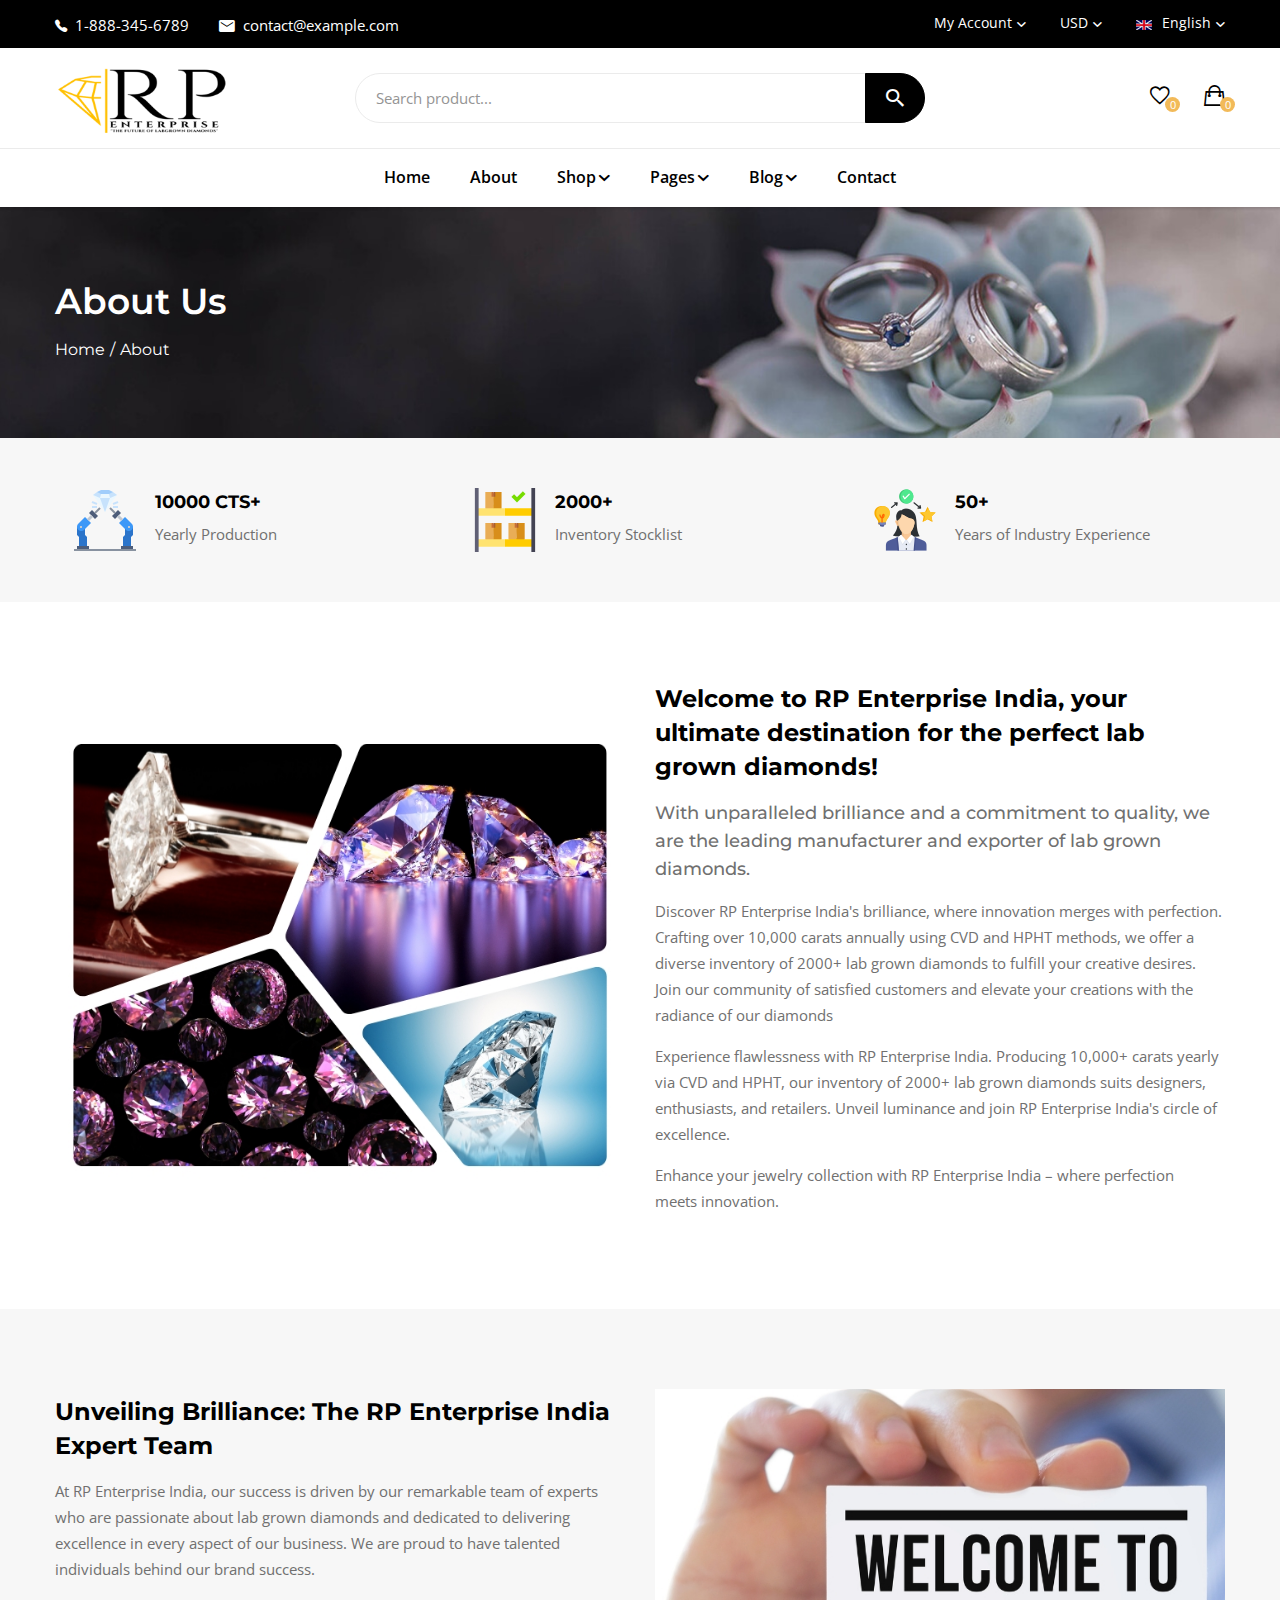
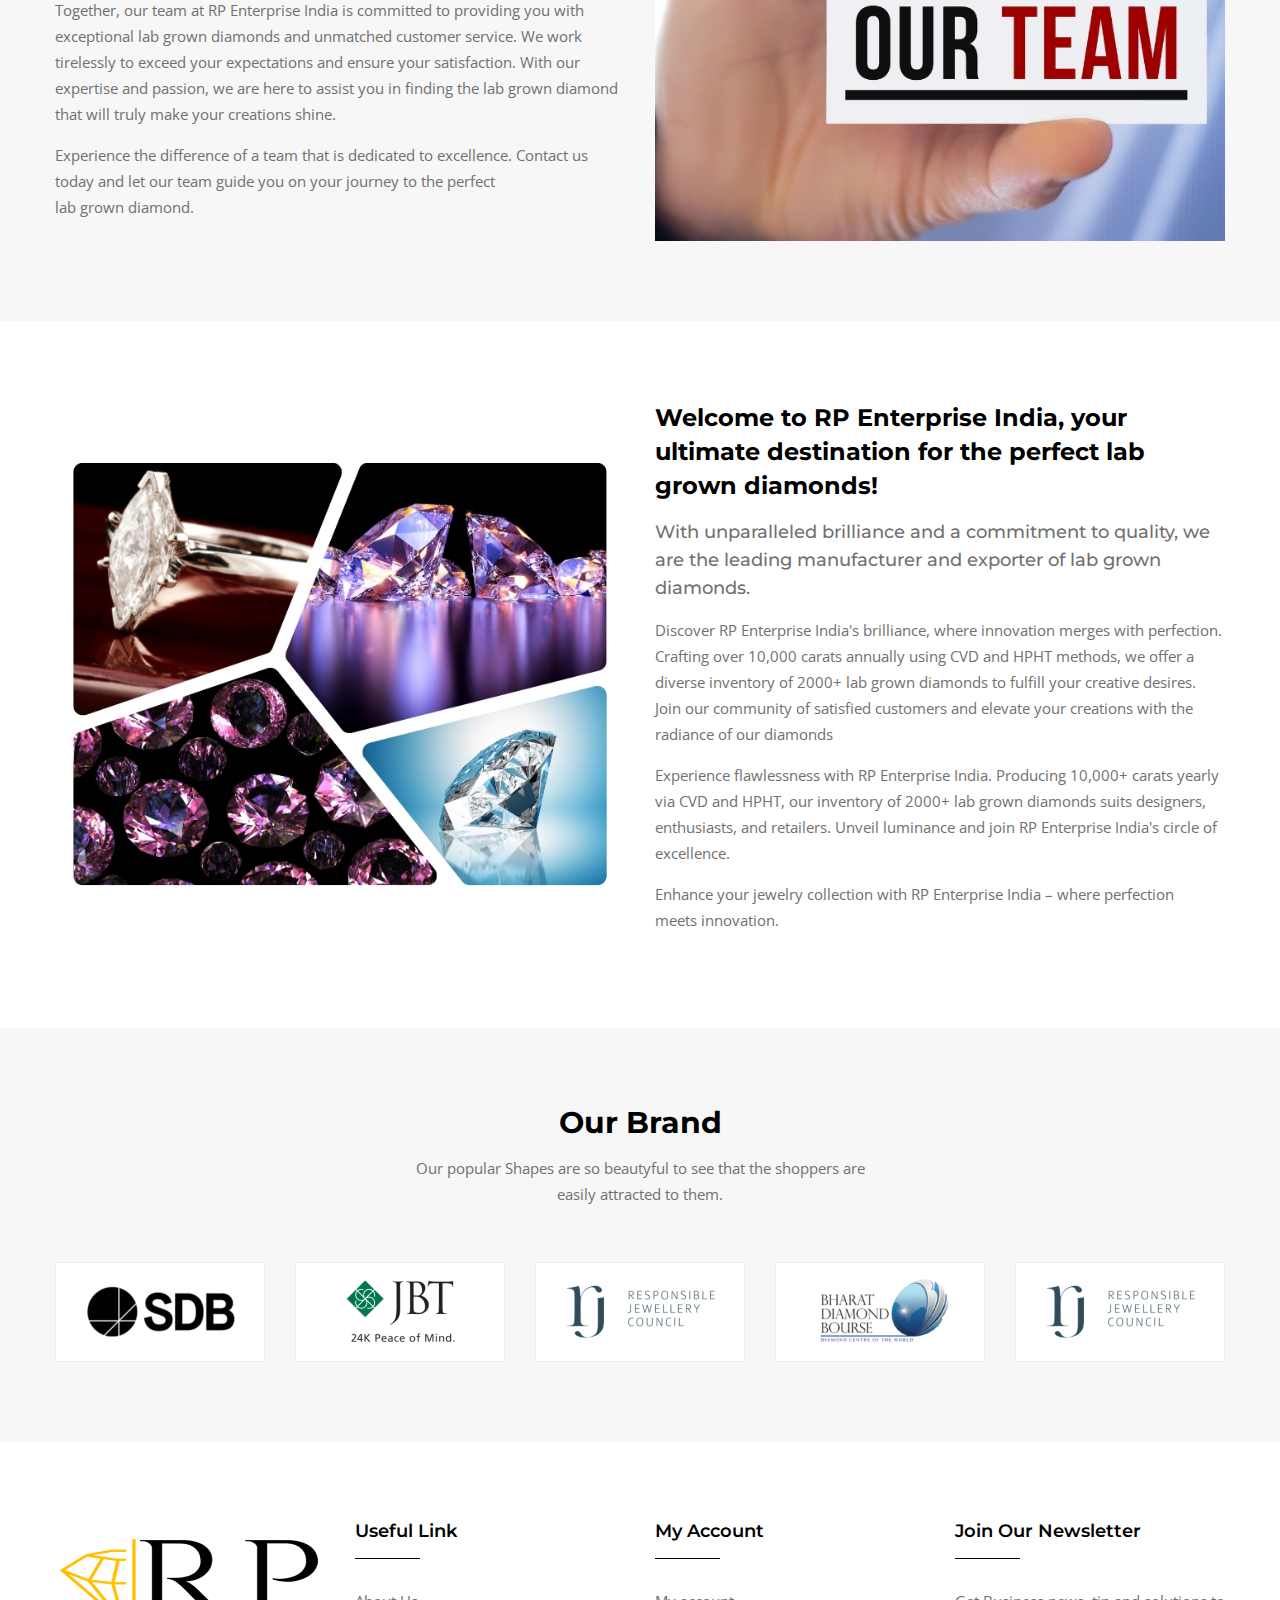
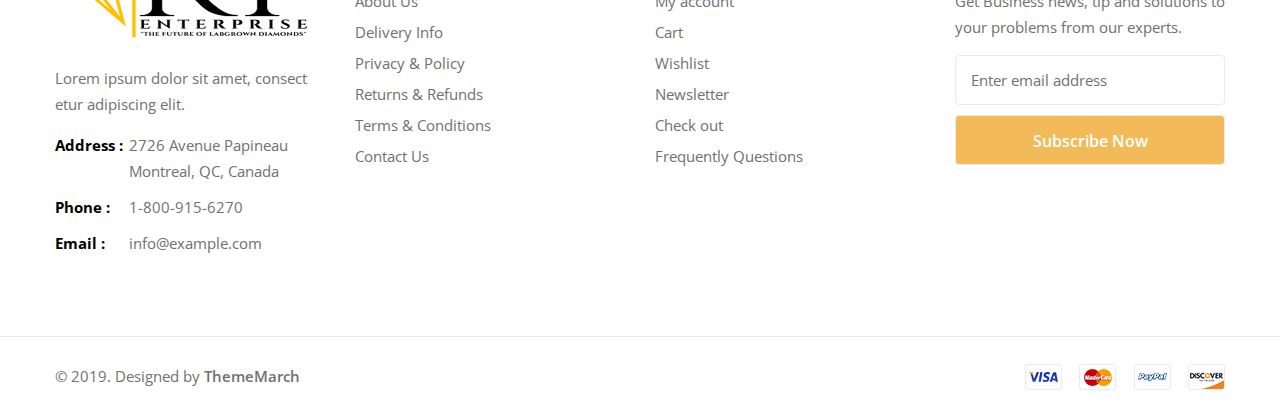
==== commit 69179f60: "dgg" ====
--- a/about.html
+++ b/about.html
@@ -339,6 +339,30 @@
             </div>
             <!--// our team area -->
 
+             <!-- Aboout Area -->
+             <div class="tm-about-area tm-padding-section bg-white">
+                <div class="container">
+                    <div class="row align-items-center">
+                        <div class="col-lg-6">
+                            <div class="tm-about-image">
+                                <img  src="assets/images/about-image.jpg" alt="about image">
+                            </div>
+                        </div>
+                        <div class="col-lg-6">
+                            <div class="tm-about-content">
+                                <h4>
+                                    Welcome to RP Enterprise India, your ultimate destination for the perfect lab grown diamonds!</h4>
+                                <h6>With unparalleled brilliance and a commitment to quality, we are the leading manufacturer and exporter of lab grown diamonds.</h6>
+                                <p>Discover RP Enterprise India's brilliance, where innovation merges with perfection. Crafting over 10,000 carats annually using CVD and HPHT methods, we offer a diverse inventory of 2000+ lab grown diamonds to fulfill your creative desires. Join our community of satisfied customers and elevate your creations with the radiance of our diamonds</p>
+                                <p>Experience flawlessness with RP Enterprise India. Producing 10,000+ carats yearly via CVD and HPHT, our inventory of 2000+ lab grown diamonds suits designers, enthusiasts, and retailers. Unveil luminance and join RP Enterprise India's circle of excellence.</p>
+                                <p>Enhance your jewelry collection with RP Enterprise India – where perfection meets innovation.</p>
+                            </div>
+                        </div>
+                    </div>
+                </div>
+            </div>
+            <!--// Aboout Area -->
+
 
             <!-- Brand Logos -->
             <div class="tm-section tm-brandlogo-area tm-padding-section bg-grey">
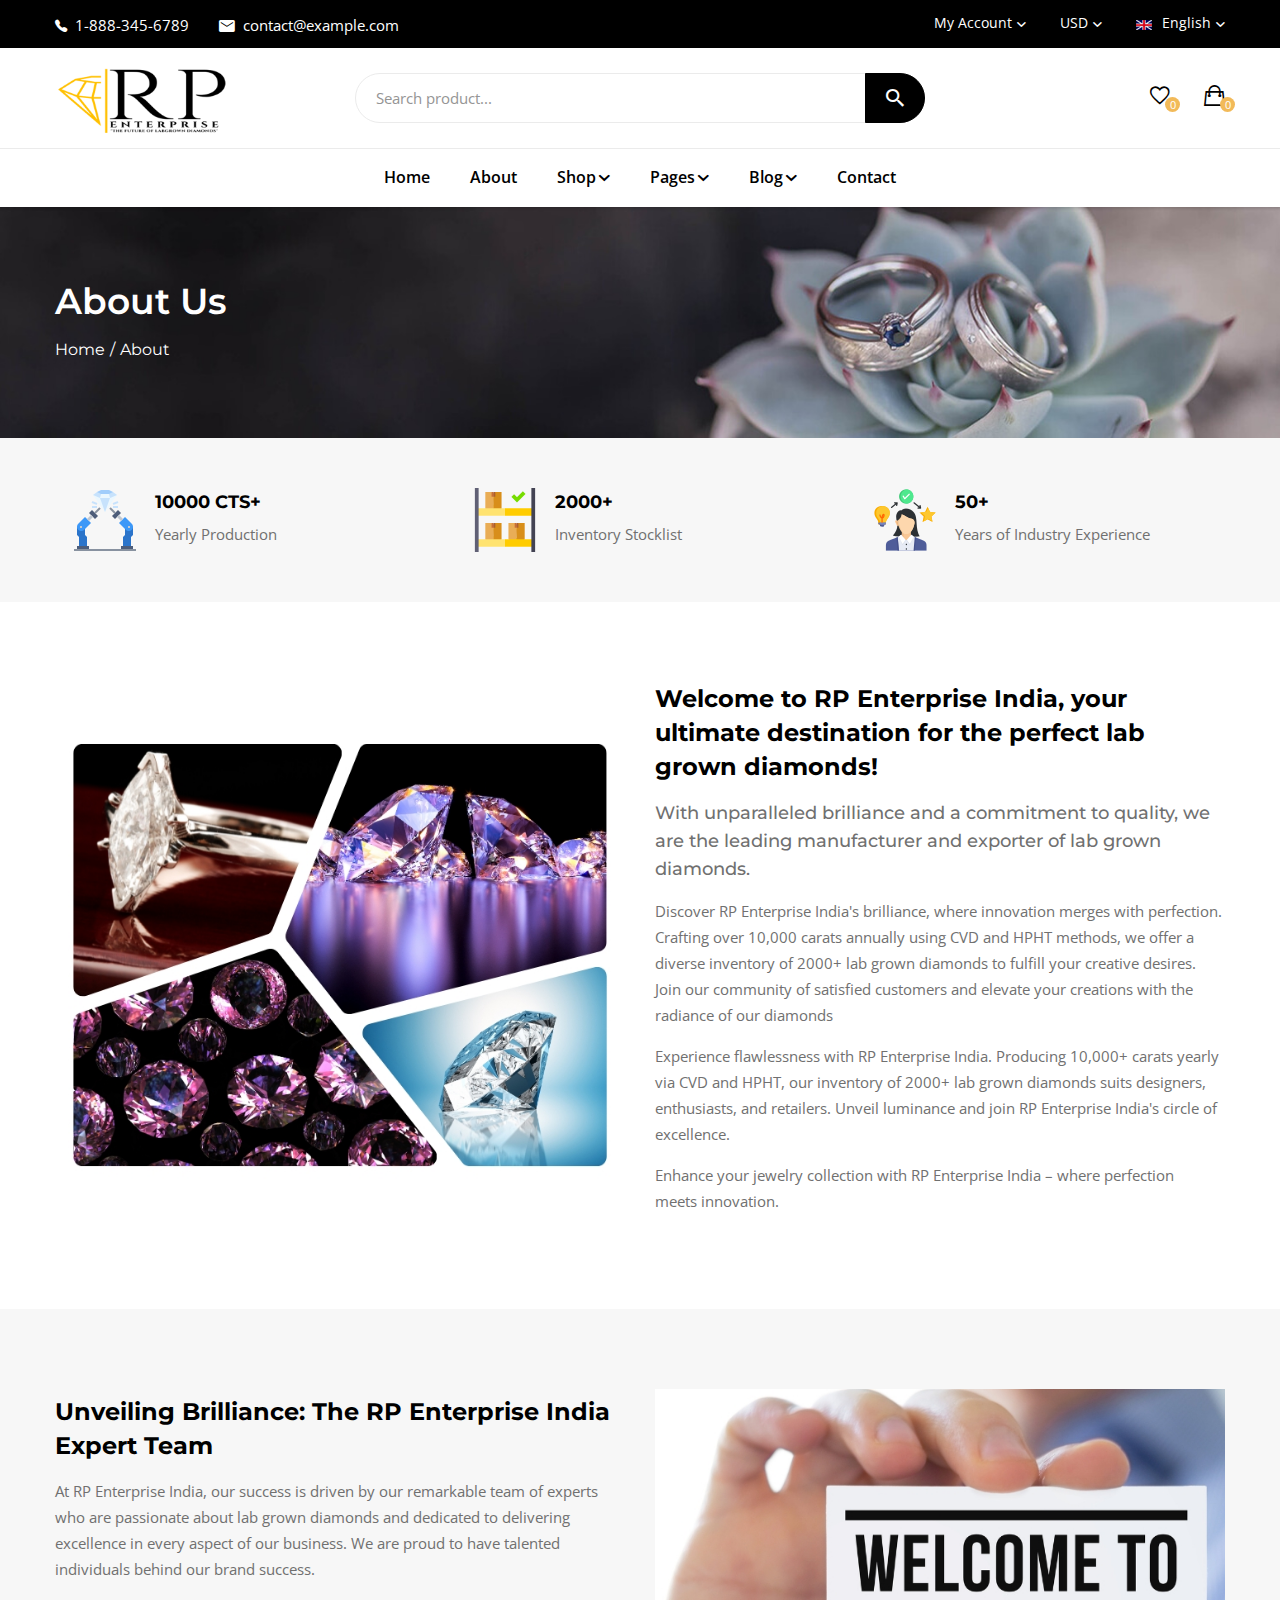
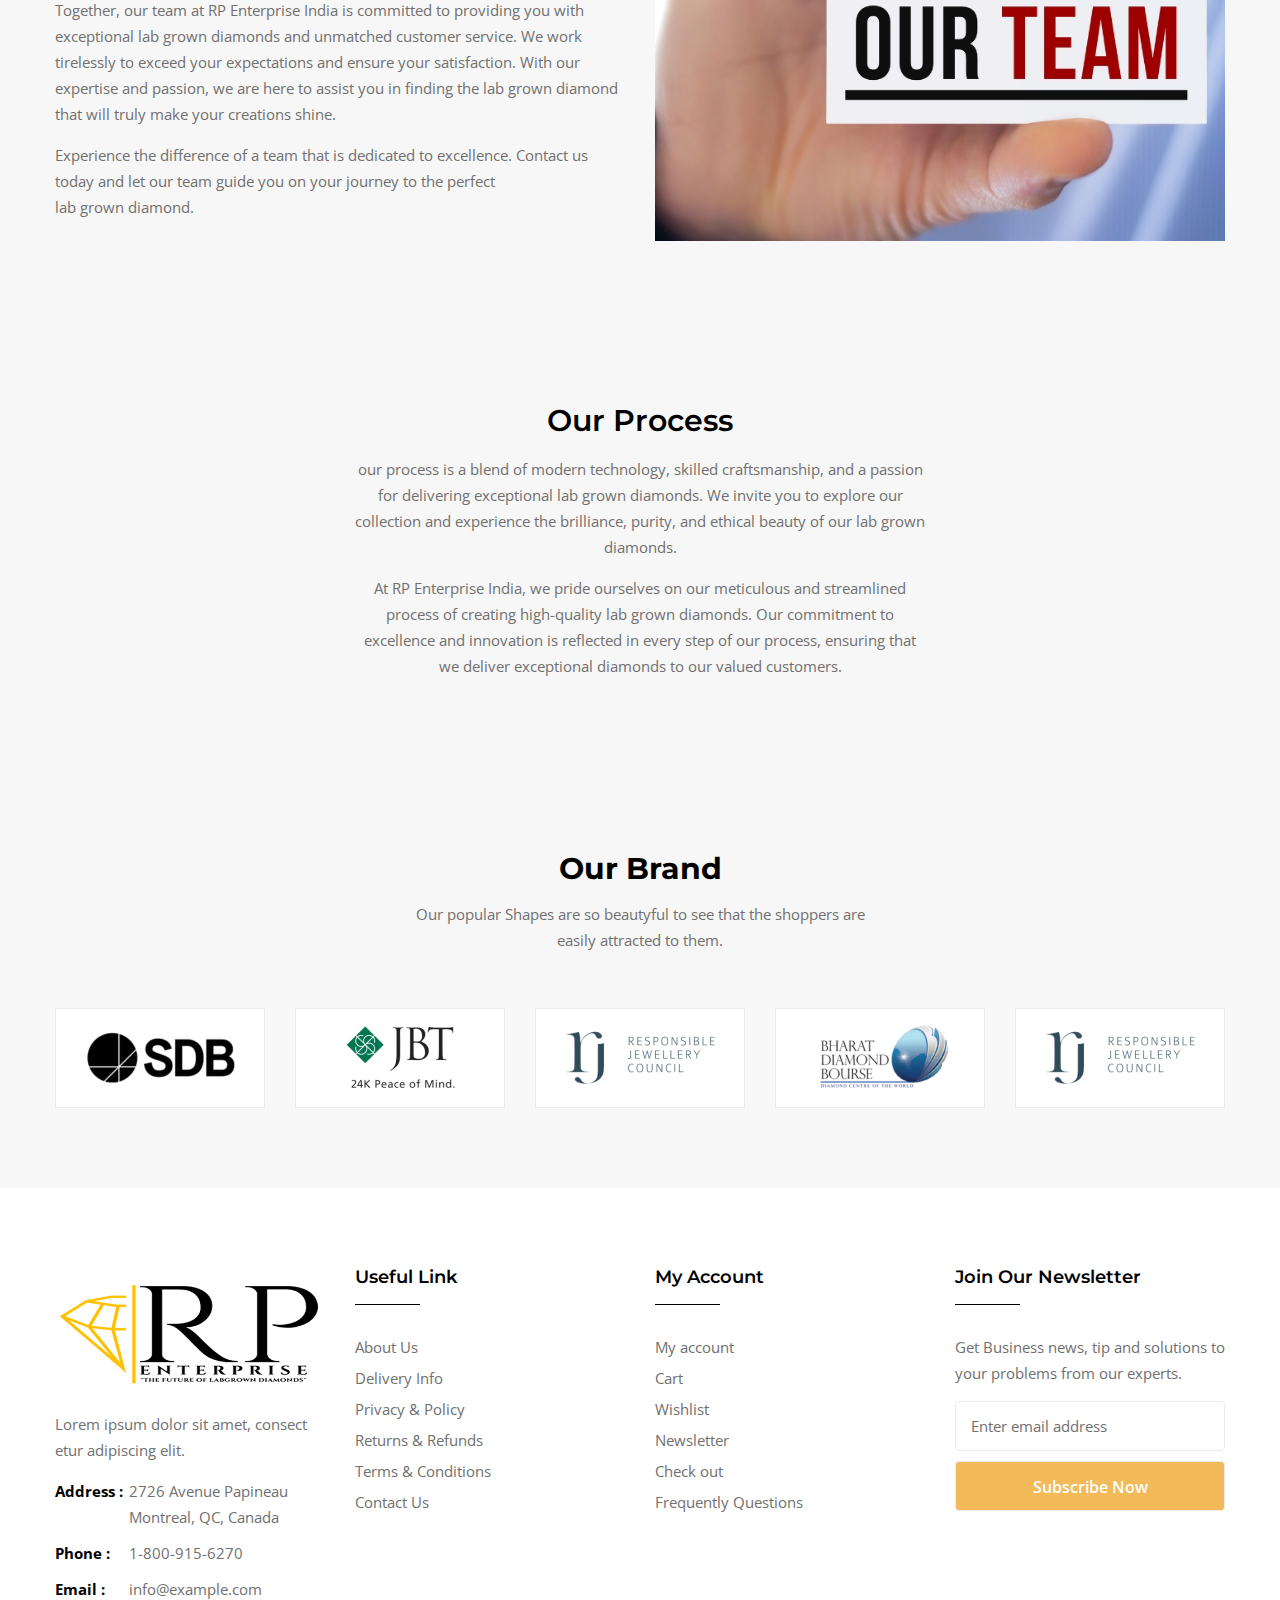
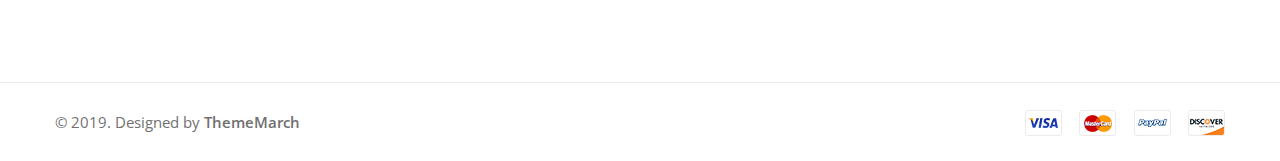
==== commit 8e5deb67: "vgvdv" ====
--- a/about.html
+++ b/about.html
@@ -339,29 +339,22 @@
             </div>
             <!--// our team area -->
 
-             <!-- Aboout Area -->
-             <div class="tm-about-area tm-padding-section bg-white">
-                <div class="container">
-                    <div class="row align-items-center">
-                        <div class="col-lg-6">
-                            <div class="tm-about-image">
-                                <img  src="assets/images/about-image.jpg" alt="about image">
-                            </div>
-                        </div>
-                        <div class="col-lg-6">
-                            <div class="tm-about-content">
-                                <h4>
-                                    Welcome to RP Enterprise India, your ultimate destination for the perfect lab grown diamonds!</h4>
-                                <h6>With unparalleled brilliance and a commitment to quality, we are the leading manufacturer and exporter of lab grown diamonds.</h6>
-                                <p>Discover RP Enterprise India's brilliance, where innovation merges with perfection. Crafting over 10,000 carats annually using CVD and HPHT methods, we offer a diverse inventory of 2000+ lab grown diamonds to fulfill your creative desires. Join our community of satisfied customers and elevate your creations with the radiance of our diamonds</p>
-                                <p>Experience flawlessness with RP Enterprise India. Producing 10,000+ carats yearly via CVD and HPHT, our inventory of 2000+ lab grown diamonds suits designers, enthusiasts, and retailers. Unveil luminance and join RP Enterprise India's circle of excellence.</p>
-                                <p>Enhance your jewelry collection with RP Enterprise India – where perfection meets innovation.</p>
-                            </div>
-                        </div>
-                    </div>
-                </div>
-            </div>
-            <!--// Aboout Area -->
+             <!-- Our Process -->
+             <div class="tm-team-members tm-padding-section bg-grey">
+                <div class="container">
+                    <div class="row justify-content-center">
+                        <div class="col-lg-6 col-12">
+                            <div class="text-center">
+                                <h3>Our Process</h3>
+                                <p>our process is a blend of modern technology, skilled craftsmanship, and a passion for delivering exceptional lab grown diamonds. We invite you to explore our collection and experience the brilliance, purity, and ethical beauty of our lab grown diamonds.</p>
+
+                                 <p>At RP Enterprise India, we pride ourselves on our meticulous and streamlined process of creating high-quality lab grown diamonds. Our commitment to excellence and innovation is reflected in every step of our process, ensuring that we deliver exceptional diamonds to our valued customers.</p>
+                            </div>
+                        </div>
+                    </div>  
+                </div>
+            </div>
+            <!--// Our Process -->
 
 
             <!-- Brand Logos -->
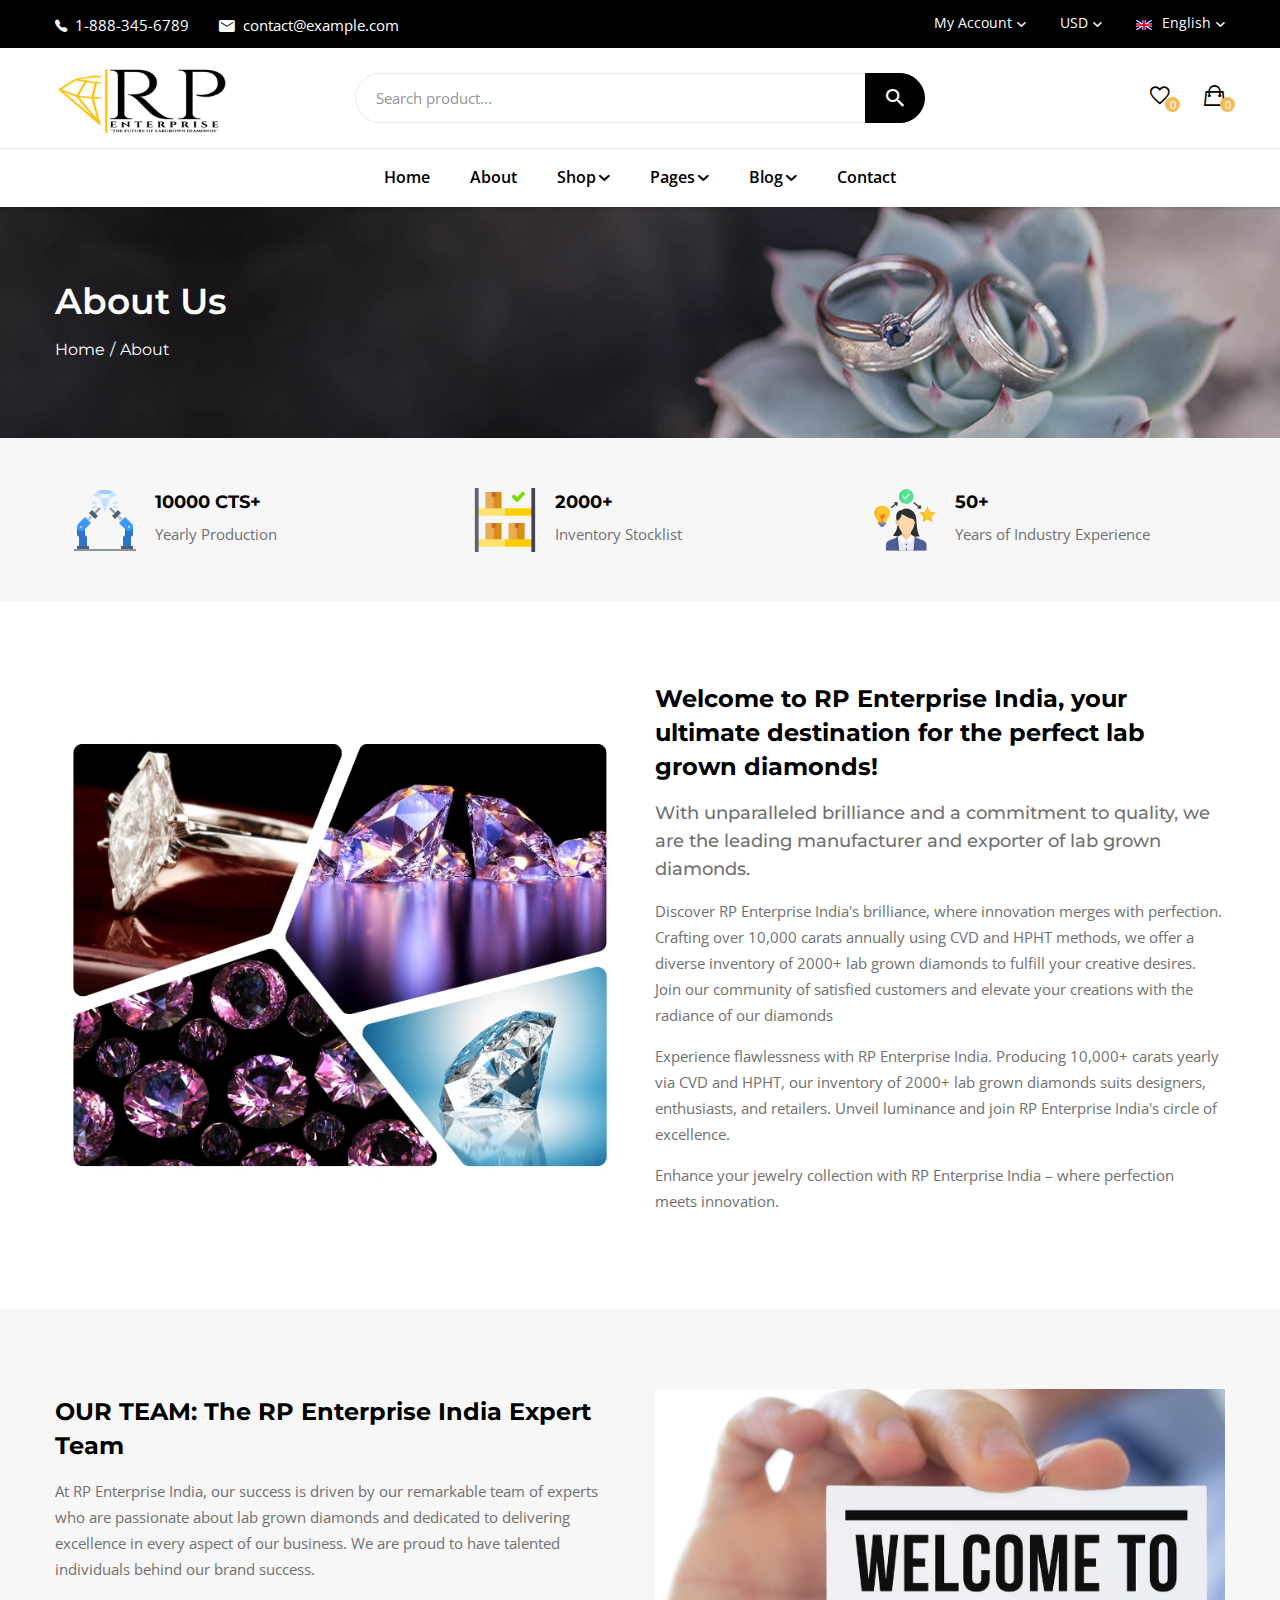
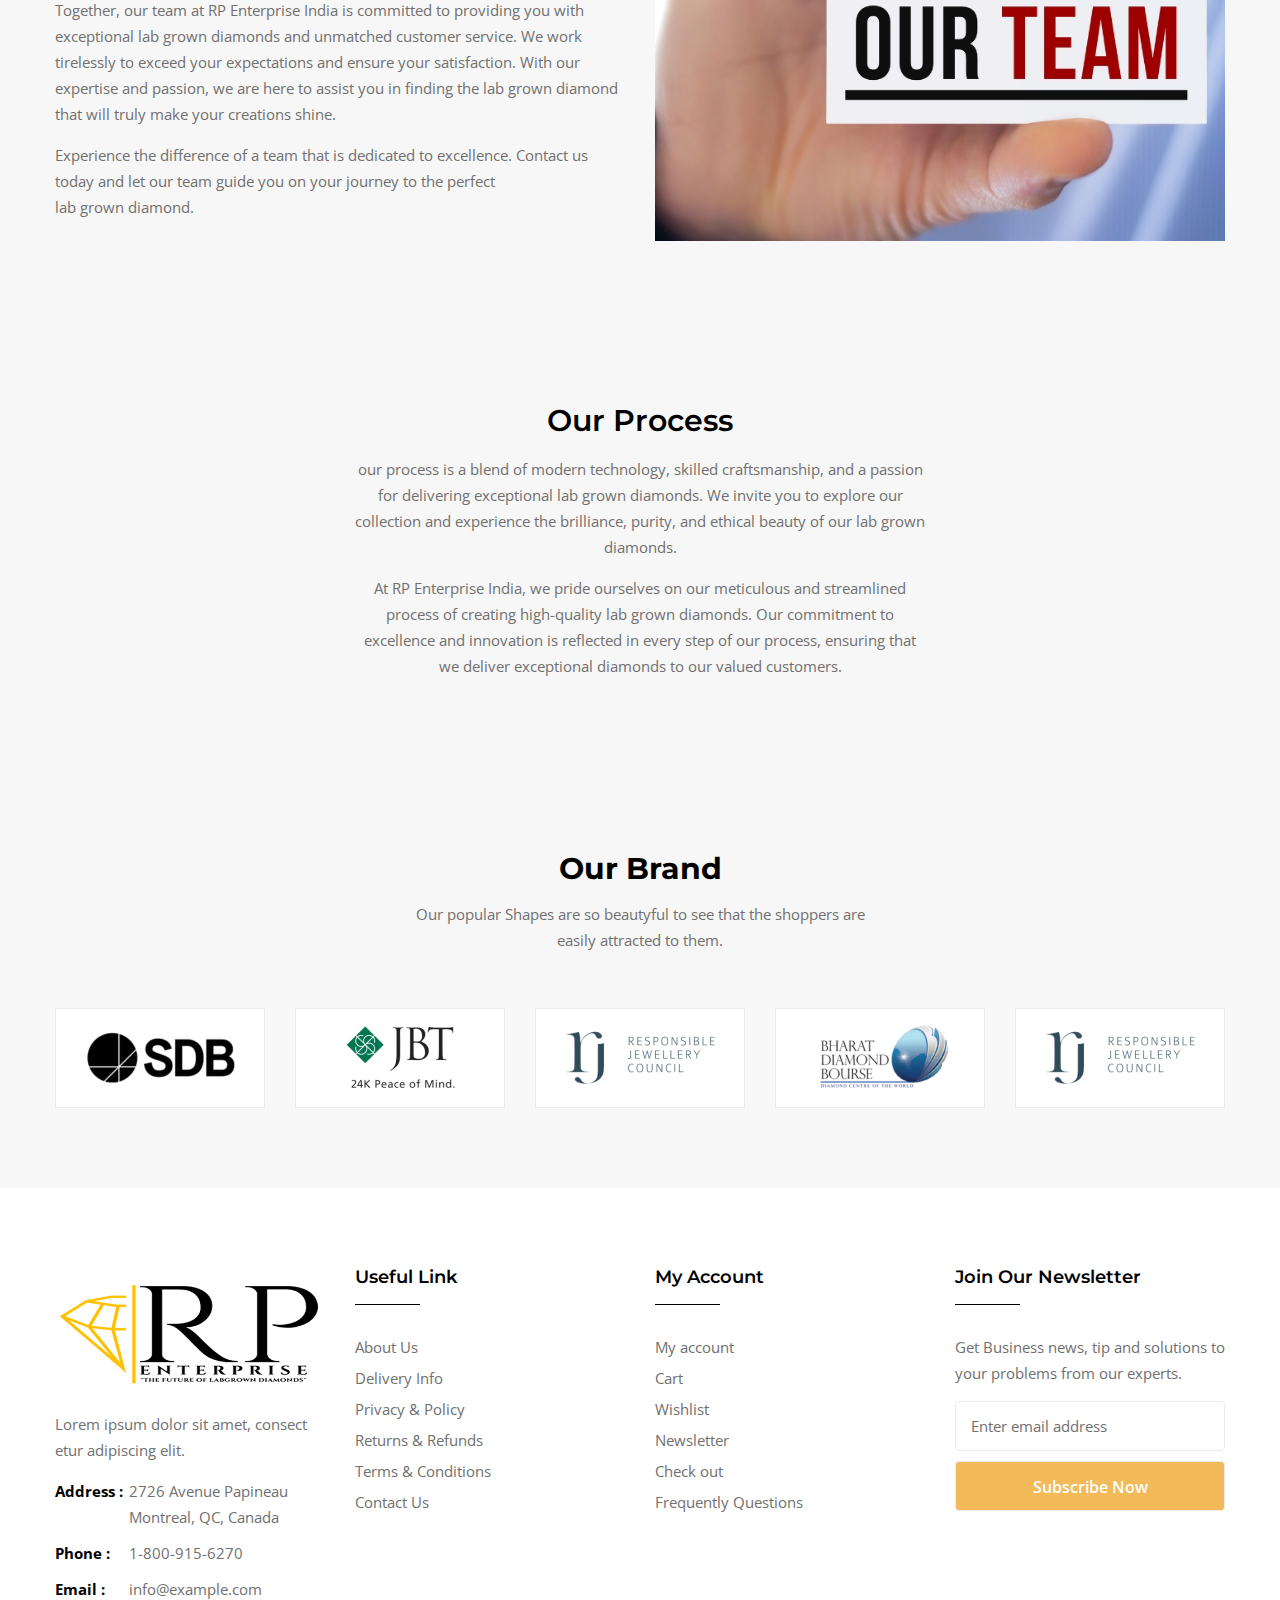
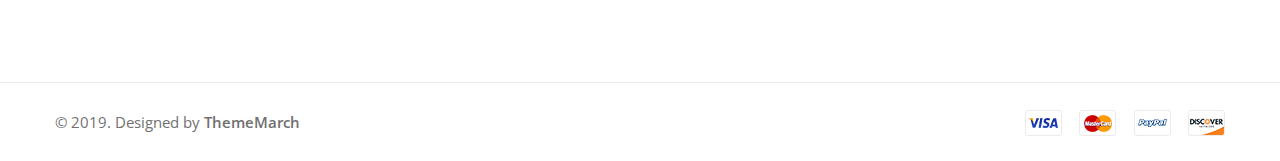
==== commit b486c957: "ream" ====
--- a/about.html
+++ b/about.html
@@ -318,7 +318,7 @@
                     <div class="row align-items-center">
                         <div class="col-lg-6">
                             <div class="tm-about-content">
-                                <h4>Unveiling Brilliance: The RP Enterprise India Expert Team</h4>
+                                <h4>OUR TEAM: The RP Enterprise India Expert Team</h4>
                                 <p>At RP Enterprise India, our success is driven by our remarkable team of experts who are passionate about lab grown diamonds and dedicated to delivering excellence in every aspect of our business. We are proud to have talented individuals behind our brand success.
                                 </p>
                                 <p>Together, our team at RP Enterprise India is committed to providing you with exceptional lab grown diamonds and unmatched customer service. We work tirelessly to exceed your expectations and ensure your satisfaction. With our expertise and passion, we are here to assist you in finding the lab grown diamond that will truly make your creations shine.
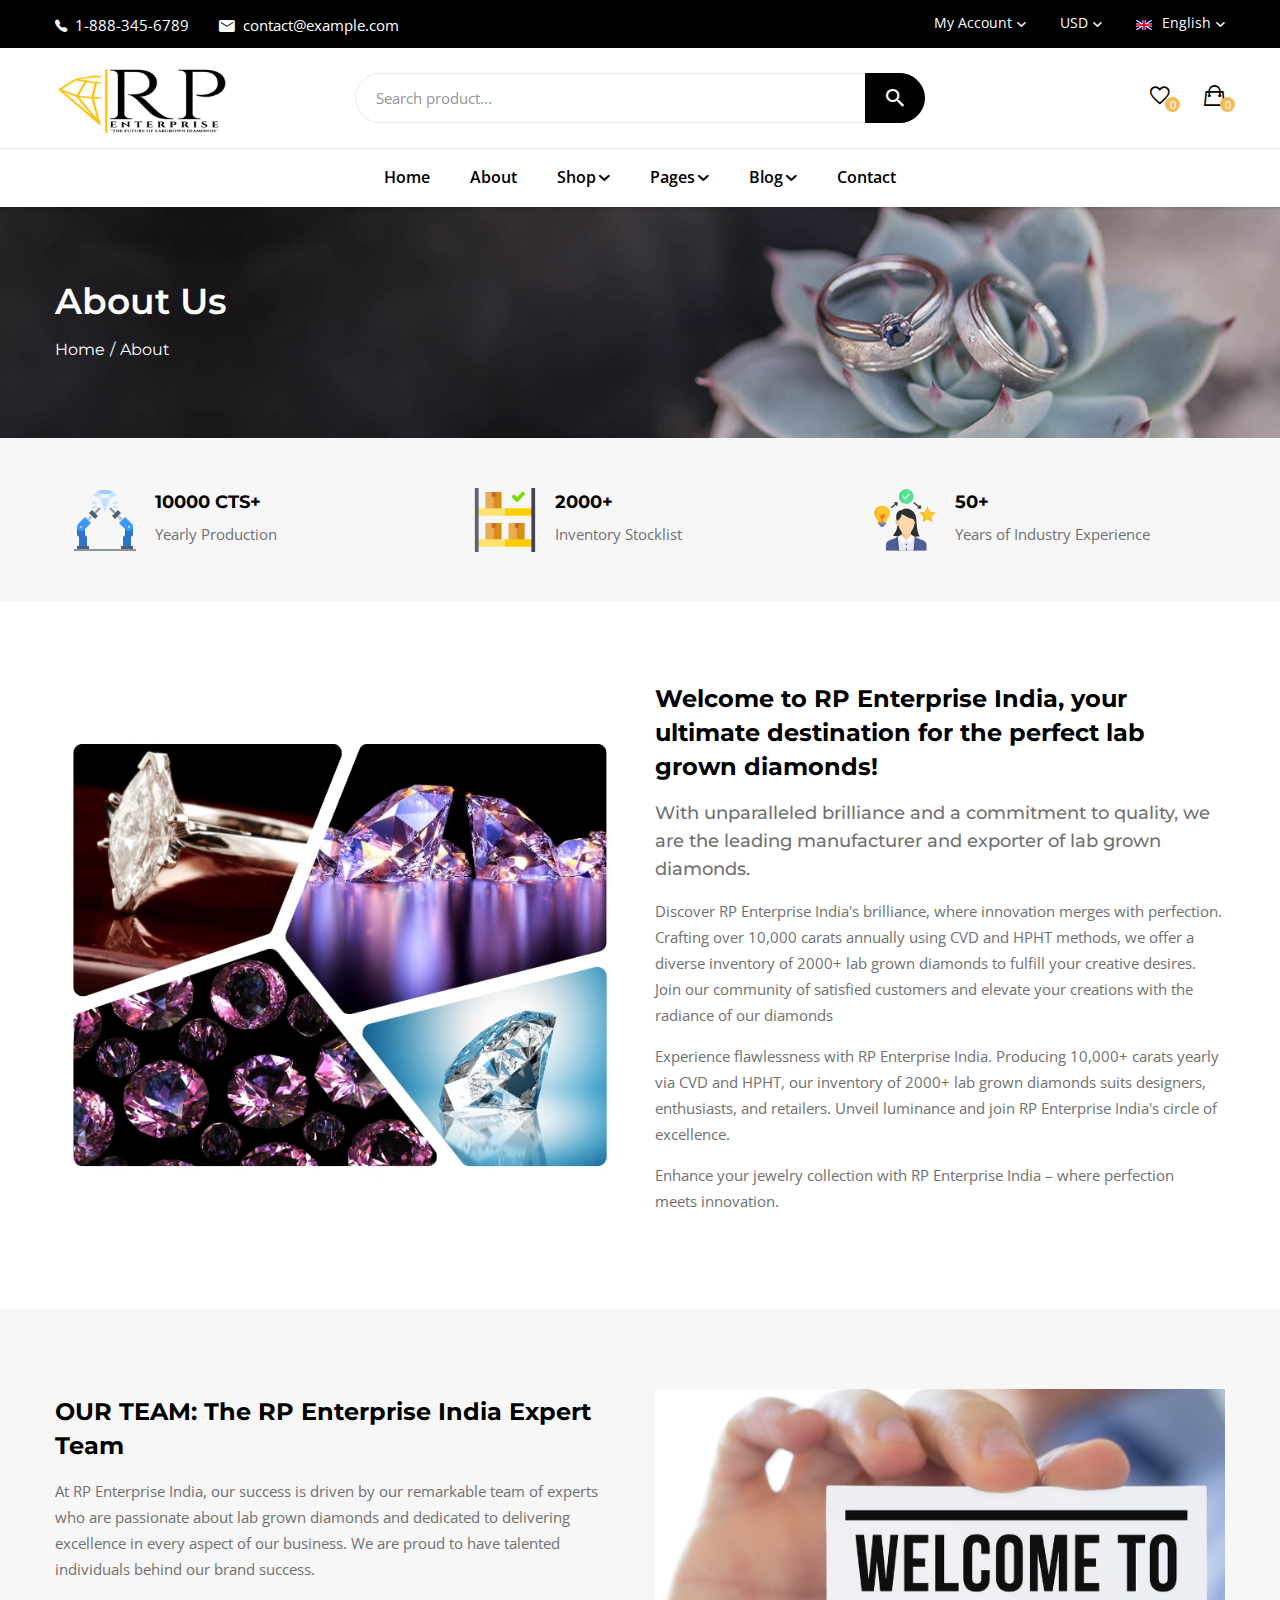
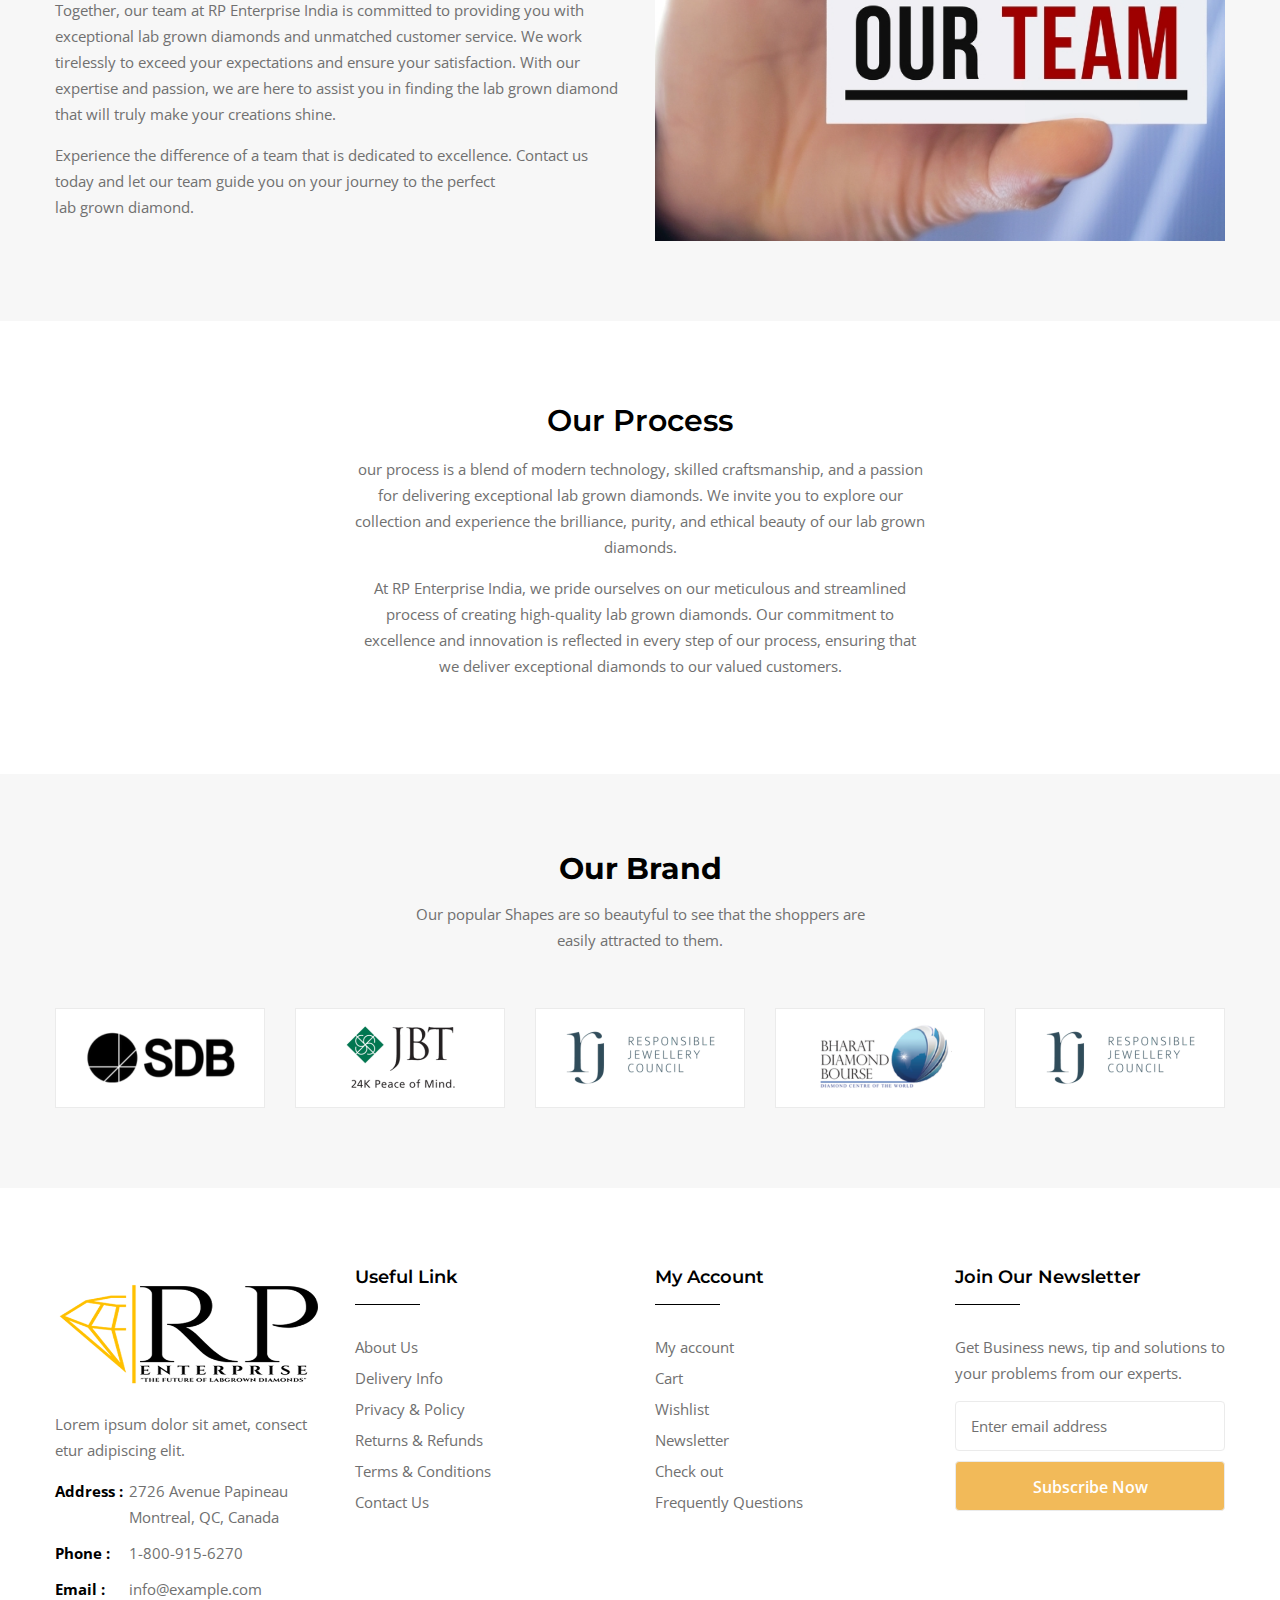
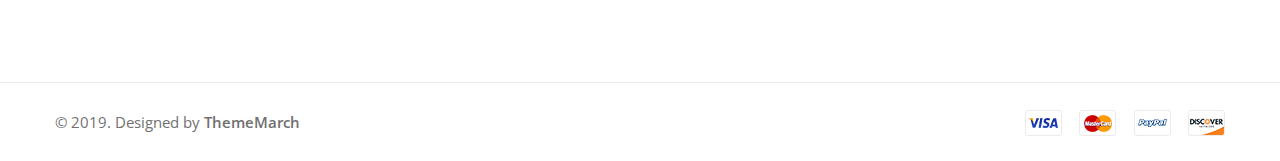
==== commit d8133dc4: "white" ====
--- a/about.html
+++ b/about.html
@@ -340,7 +340,7 @@
             <!--// our team area -->
 
              <!-- Our Process -->
-             <div class="tm-team-members tm-padding-section bg-grey">
+             <div class="tm-team-members tm-padding-section bg-white">
                 <div class="container">
                     <div class="row justify-content-center">
                         <div class="col-lg-6 col-12">
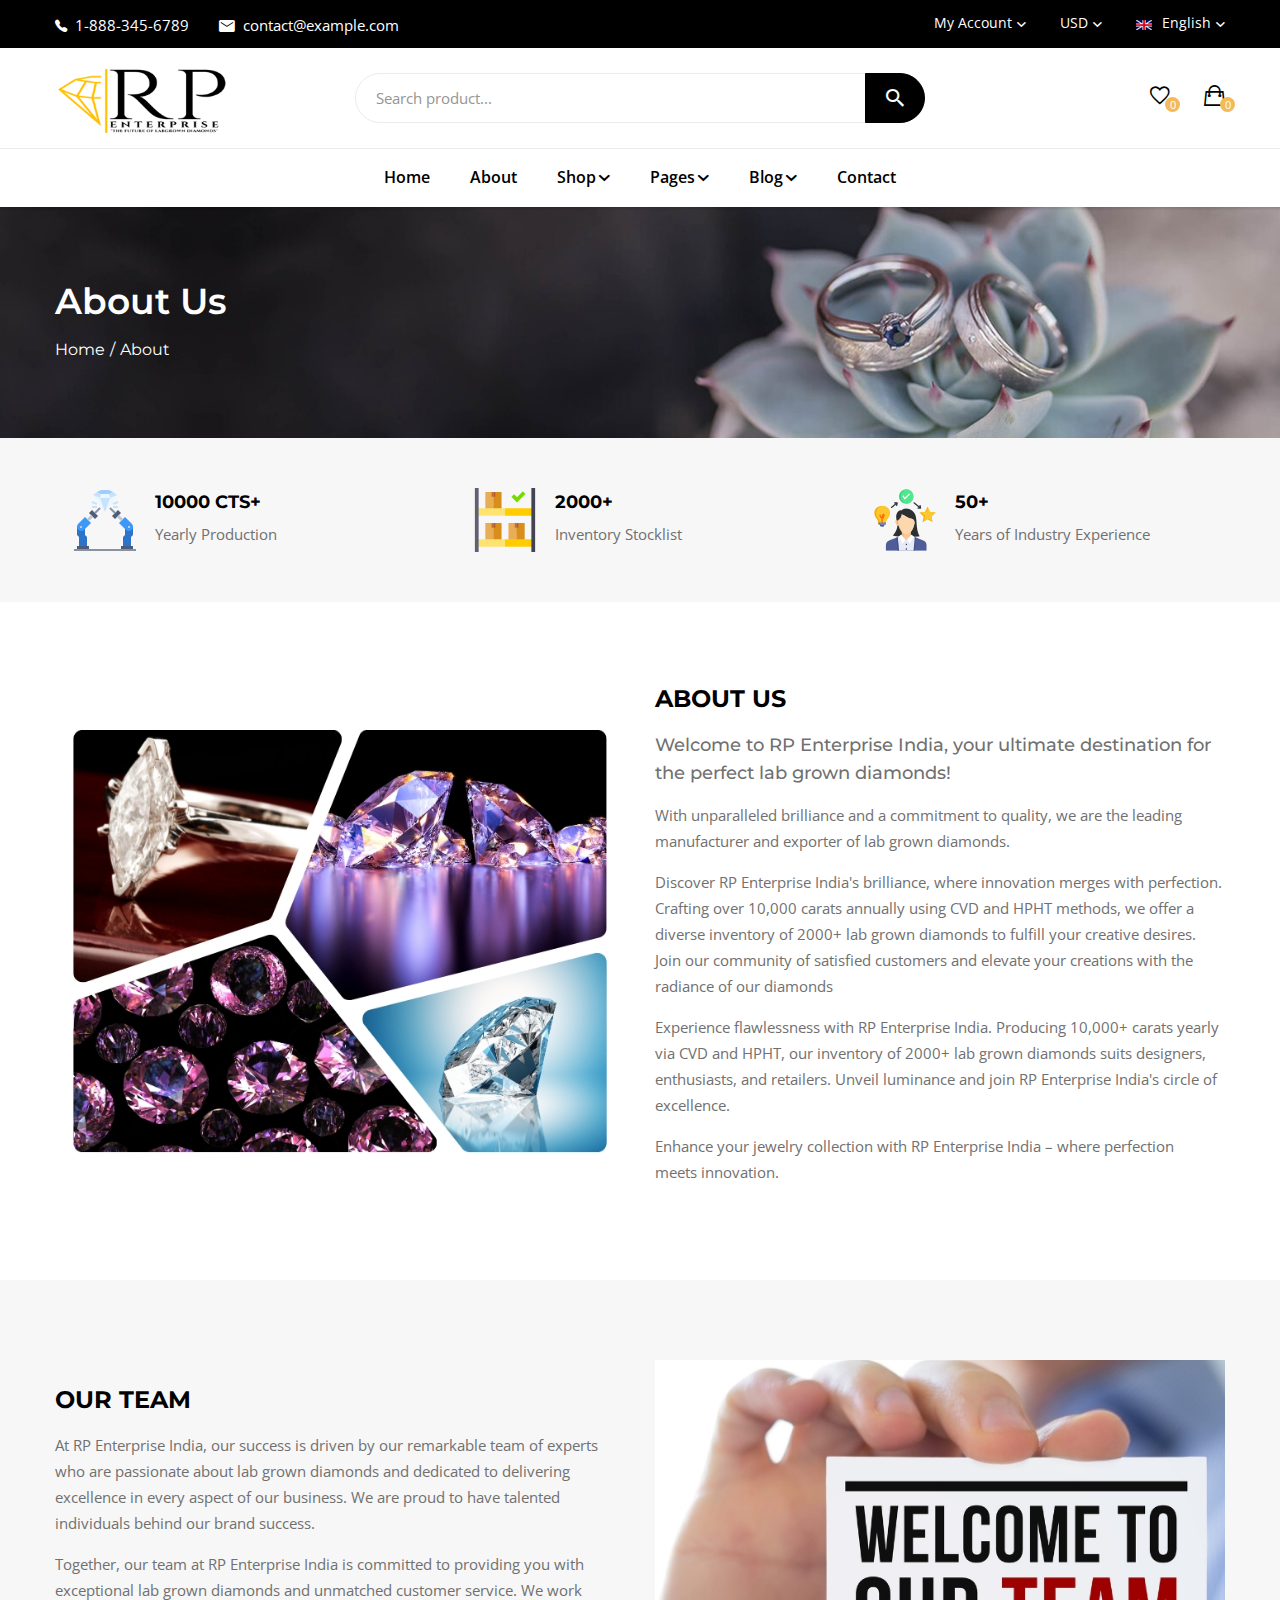
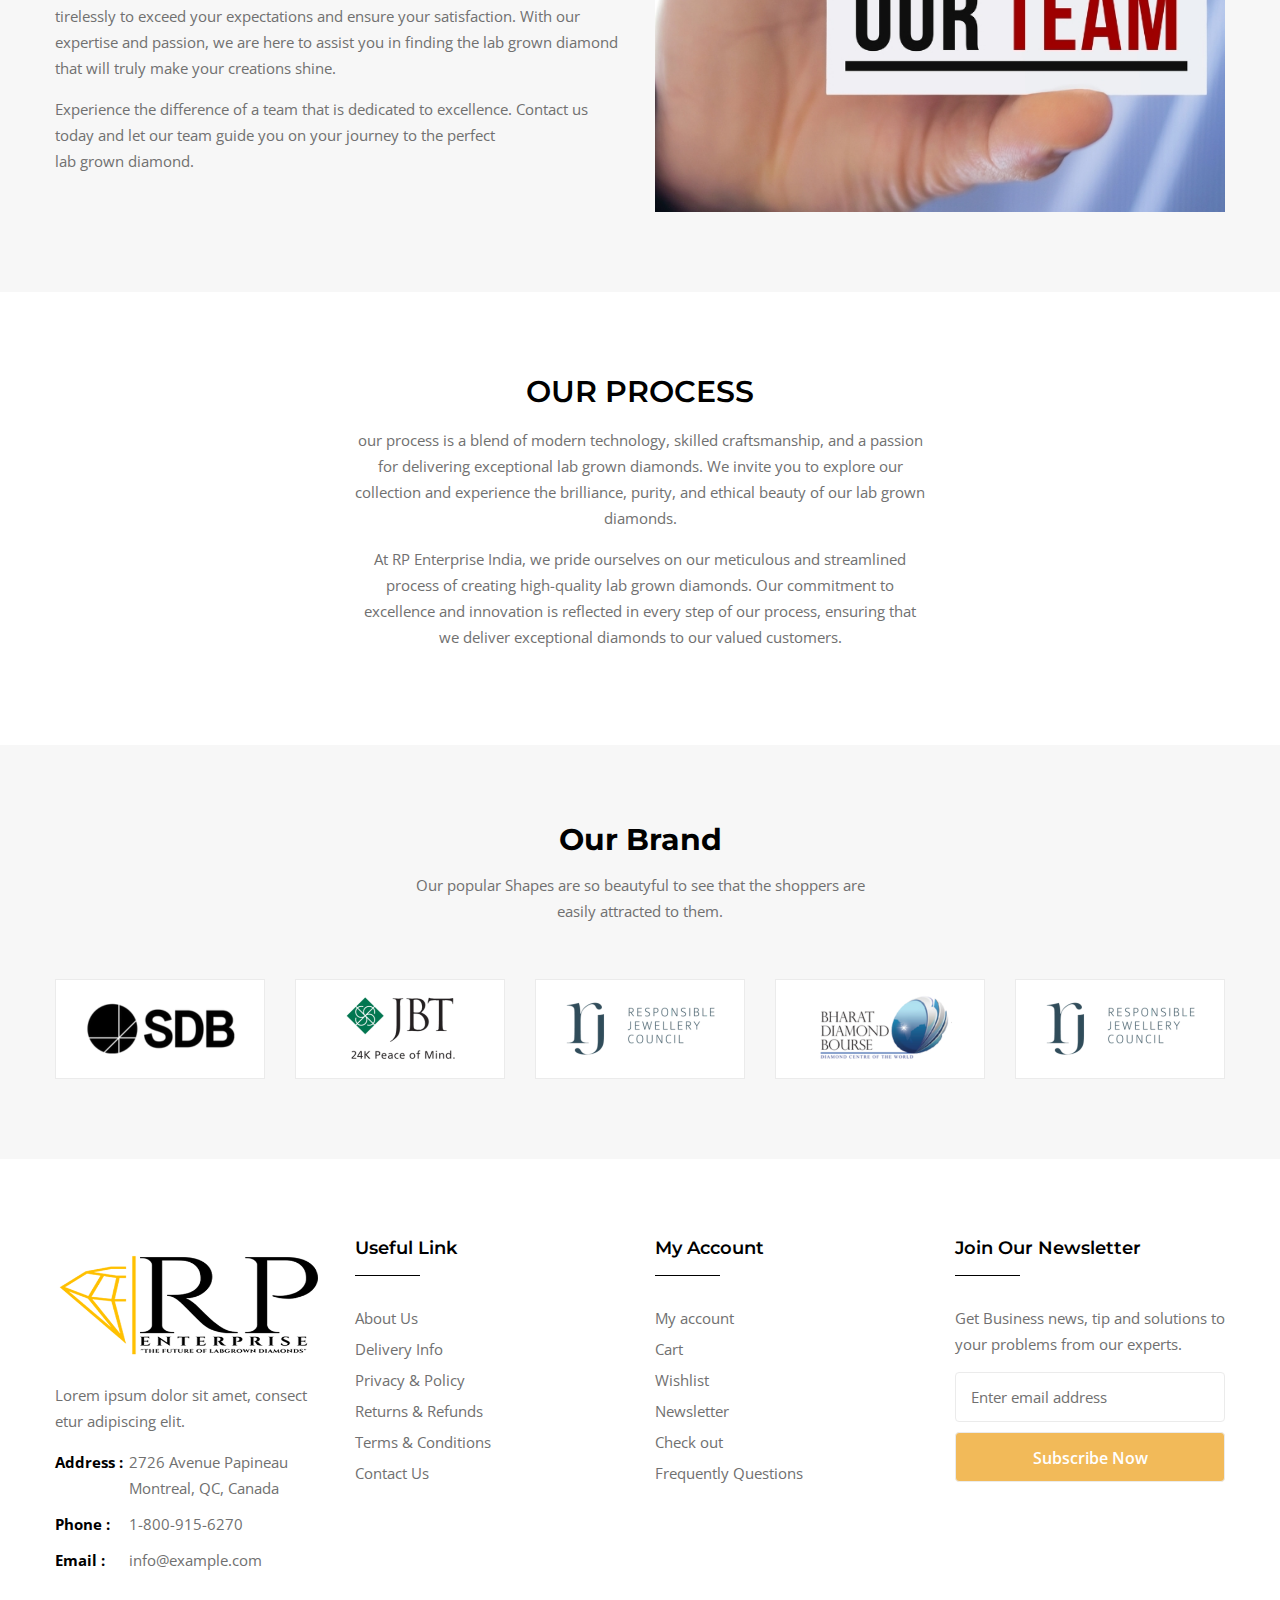
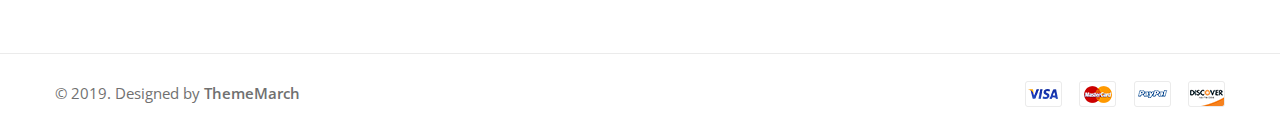
==== commit e596c706: "changes" ====
--- a/about.html
+++ b/about.html
@@ -299,9 +299,9 @@
                         </div>
                         <div class="col-lg-6">
                             <div class="tm-about-content">
-                                <h4>
-                                    Welcome to RP Enterprise India, your ultimate destination for the perfect lab grown diamonds!</h4>
-                                <h6>With unparalleled brilliance and a commitment to quality, we are the leading manufacturer and exporter of lab grown diamonds.</h6>
+                                <h4>ABOUT US</h4>
+                                <h6>Welcome to RP Enterprise India, your ultimate destination for the perfect lab grown diamonds!</h6>
+                                <p>With unparalleled brilliance and a commitment to quality, we are the leading manufacturer and exporter of lab grown diamonds.</p>
                                 <p>Discover RP Enterprise India's brilliance, where innovation merges with perfection. Crafting over 10,000 carats annually using CVD and HPHT methods, we offer a diverse inventory of 2000+ lab grown diamonds to fulfill your creative desires. Join our community of satisfied customers and elevate your creations with the radiance of our diamonds</p>
                                 <p>Experience flawlessness with RP Enterprise India. Producing 10,000+ carats yearly via CVD and HPHT, our inventory of 2000+ lab grown diamonds suits designers, enthusiasts, and retailers. Unveil luminance and join RP Enterprise India's circle of excellence.</p>
                                 <p>Enhance your jewelry collection with RP Enterprise India – where perfection meets innovation.</p>
@@ -318,7 +318,7 @@
                     <div class="row align-items-center">
                         <div class="col-lg-6">
                             <div class="tm-about-content">
-                                <h4>OUR TEAM: The RP Enterprise India Expert Team</h4>
+                                <h4>OUR TEAM</h4>
                                 <p>At RP Enterprise India, our success is driven by our remarkable team of experts who are passionate about lab grown diamonds and dedicated to delivering excellence in every aspect of our business. We are proud to have talented individuals behind our brand success.
                                 </p>
                                 <p>Together, our team at RP Enterprise India is committed to providing you with exceptional lab grown diamonds and unmatched customer service. We work tirelessly to exceed your expectations and ensure your satisfaction. With our expertise and passion, we are here to assist you in finding the lab grown diamond that will truly make your creations shine.
@@ -345,7 +345,7 @@
                     <div class="row justify-content-center">
                         <div class="col-lg-6 col-12">
                             <div class="text-center">
-                                <h3>Our Process</h3>
+                                <h3>OUR PROCESS</h3>
                                 <p>our process is a blend of modern technology, skilled craftsmanship, and a passion for delivering exceptional lab grown diamonds. We invite you to explore our collection and experience the brilliance, purity, and ethical beauty of our lab grown diamonds.</p>
 
                                  <p>At RP Enterprise India, we pride ourselves on our meticulous and streamlined process of creating high-quality lab grown diamonds. Our commitment to excellence and innovation is reflected in every step of our process, ensuring that we deliver exceptional diamonds to our valued customers.</p>
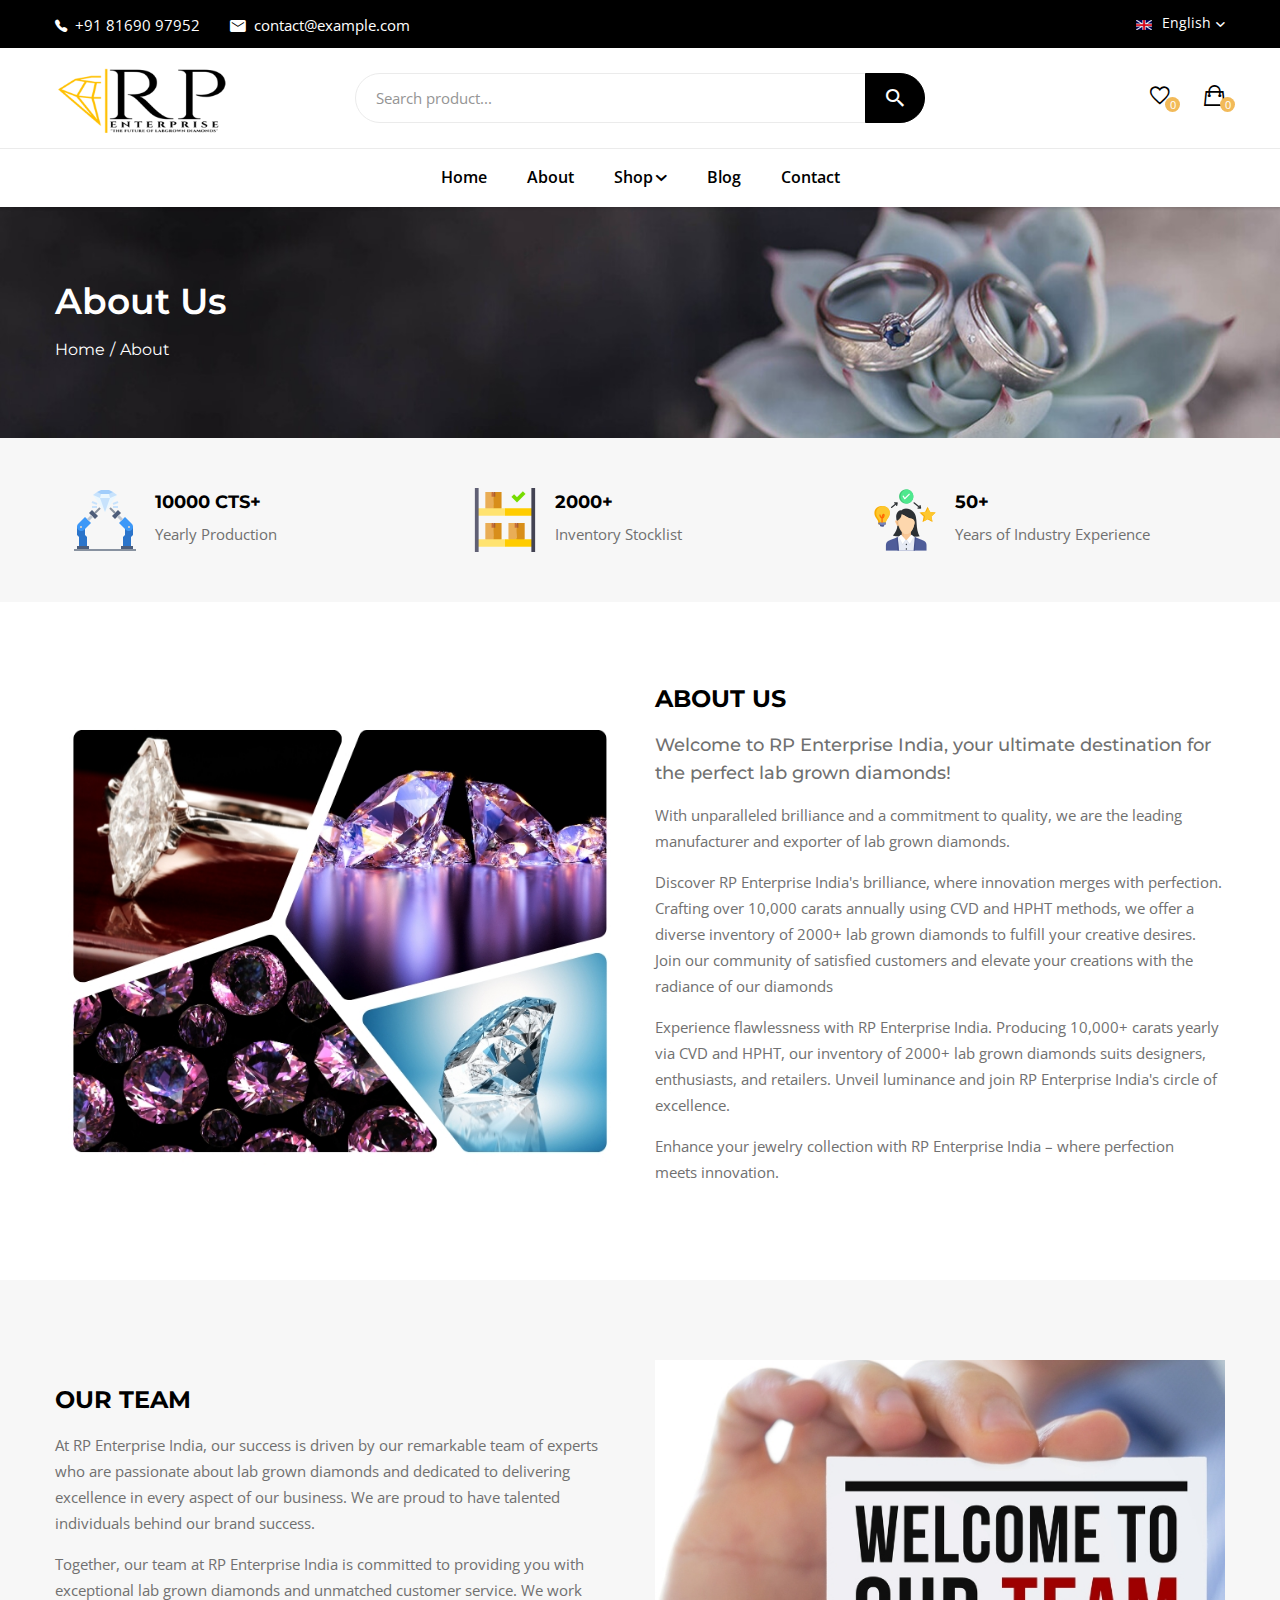
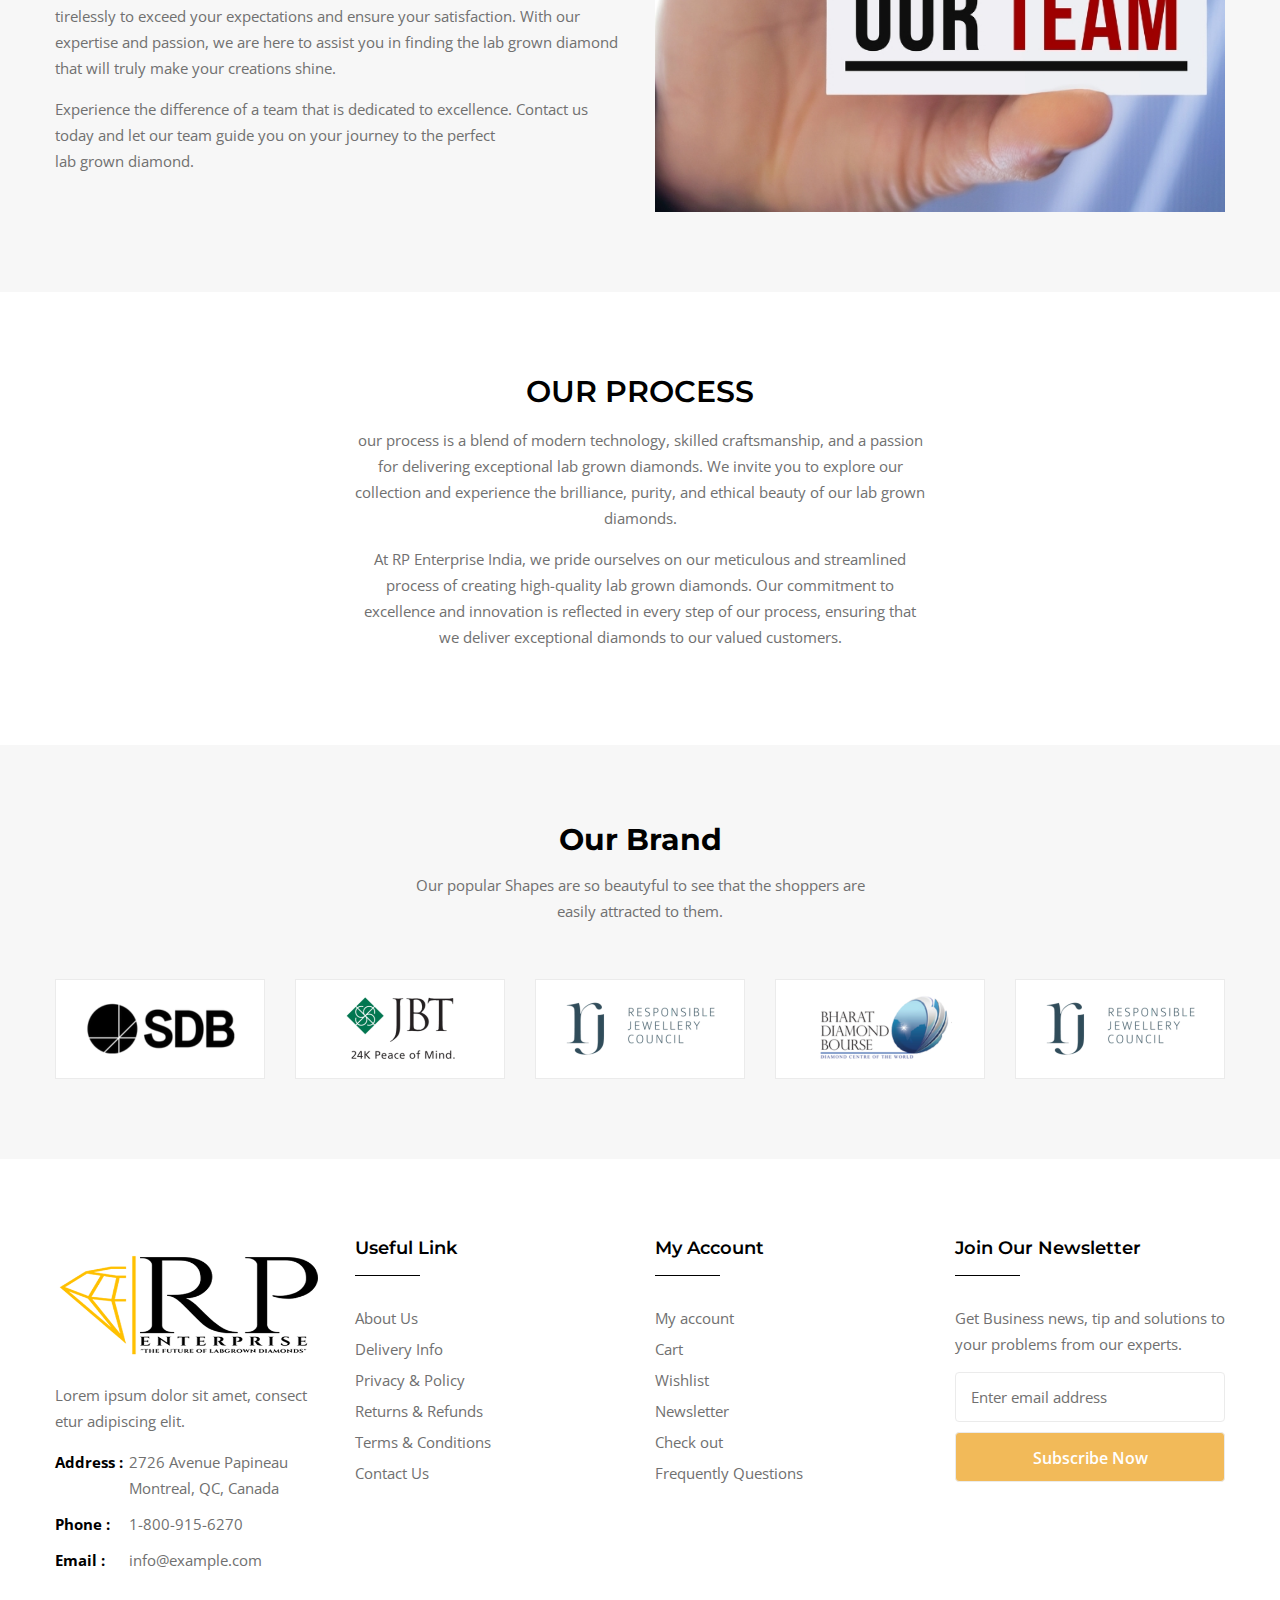
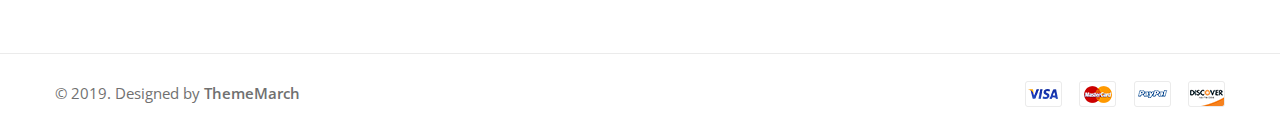
==== commit 94e186d9: "kjbvyui" ====
--- a/about.html
+++ b/about.html
@@ -54,14 +54,14 @@
                     <div class="row align-items-center">
                         <div class="col-lg-8 col-12">
                             <ul class="tm-header-info">
-                                <li><a href="tel:18883456789"><i class="ion-ios-telephone"></i>1-888-345-6789</a></li>
+                                <li><a href="tel:18883456789"><i class="ion-ios-telephone"></i>+91 81690 97952</a></li>
                                 <li><a href="mailto:contact@example.com"><i
                                             class="ion-android-mail"></i>contact@example.com</a></li>
                             </ul>
                         </div>
                         <div class="col-lg-4 col-12">
                             <div class="tm-header-options">
-                                <div class="tm-dropdown tm-header-links">
+                                <!-- <div class="tm-dropdown tm-header-links">
                                     <button>My Account</button>
                                     <ul>
                                         <li><a href="my-account.html">My Account</a></li>
@@ -70,8 +70,8 @@
                                         <li><a href="wishlist.html">Wishlist</a></li>
                                         <li><a href="checkout.html">Checkout</a></li>
                                     </ul>
-                                </div>
-                                <div class="tm-dropdown tm-header-currency">
+                                </div> -->
+                                <!-- <div class="tm-dropdown tm-header-currency">
                                     <button>USD</button>
                                     <ul>
                                         <li><a href="#">USD</a></li>
@@ -79,7 +79,7 @@
                                         <li><a href="#">JPY</a></li>
                                         <li><a href="#">GBP</a></li>
                                     </ul>
-                                </div>
+                                </div> -->
                                 <div class="tm-dropdown tm-header-language">
                                     <button><img src="assets/images/flag-english.png" alt="language">English</button>
                                     <ul>
@@ -118,7 +118,8 @@
                         </div>
                         <div class="col-lg-3 col-6 order-2 order-lg-3">
                             <ul class="tm-header-icons">
-                                <li><a href="wishlist.html"><i class="ion-android-favorite-outline"></i><span>0</span></a></li>
+                                <li><a href="wishlist.html"><i
+                                            class="ion-android-favorite-outline"></i><span>0</span></a></li>
                                 <li><a href="cart.html"><i class="ion-bag"></i><span>0</span></a></li>
                             </ul>
                         </div>
@@ -137,7 +138,7 @@
                             <li class="tm-header-nav-dropdown"><a href="products.html">Shop</a>
                                 <ul>
                                     <li><a href="products.html">Products</a></li>
-                                    <li><a href="products-leftsidebar.html">Products Left Sidebar</a></li>
+                                    <!-- <li><a href="products-leftsidebar.html">Products Left Sidebar</a></li>
                                     <li><a href="products-nosidebar.html">Products Without Sidebar</a></li>
                                     <li><a href="products-4-column.html">Products 4 Column</a></li>
                                     <li><a href="product-details.html">Product Details</a></li>
@@ -152,10 +153,10 @@
                                             <li><a href="my-account.html">My Account</a></li>
                                             <li><a href="login-register.html">Login / Register</a></li>
                                         </ul>
-                                    </li>
+                                    </li> -->
                                 </ul>
                             </li>
-                            <li class="tm-header-nav-megamenu"><a href="index.html">Pages</a>
+                            <!-- <li class="tm-header-nav-megamenu"><a href="index.html">Pages</a>
 
                                 <ul>
                                     <li><a href="shop.html">Common Pages</a>
@@ -200,15 +201,8 @@
                                     </li>
                                 </ul>
 
-                            </li>
-                            <li class="tm-header-nav-dropdown"><a href="blog.html">Blog</a>
-                                <ul>
-                                    <li><a href="blog.html">Blog</a></li>
-                                    <li><a href="blog-leftsidebar.html">Blog Left Sidebar</a></li>
-                                    <li><a href="blog-details.html">Blog Details</a></li>
-                                    <li><a href="blog-details-leftsidebar.html">Blog Details Left Sidebar</a></li>
-                                </ul>
-                            </li>
+                            </li> -->
+                            <li><a href="blog.html">Blog</a></li>
                             <li><a href="contact.html">Contact</a></li>
                         </ul>
                     </nav>
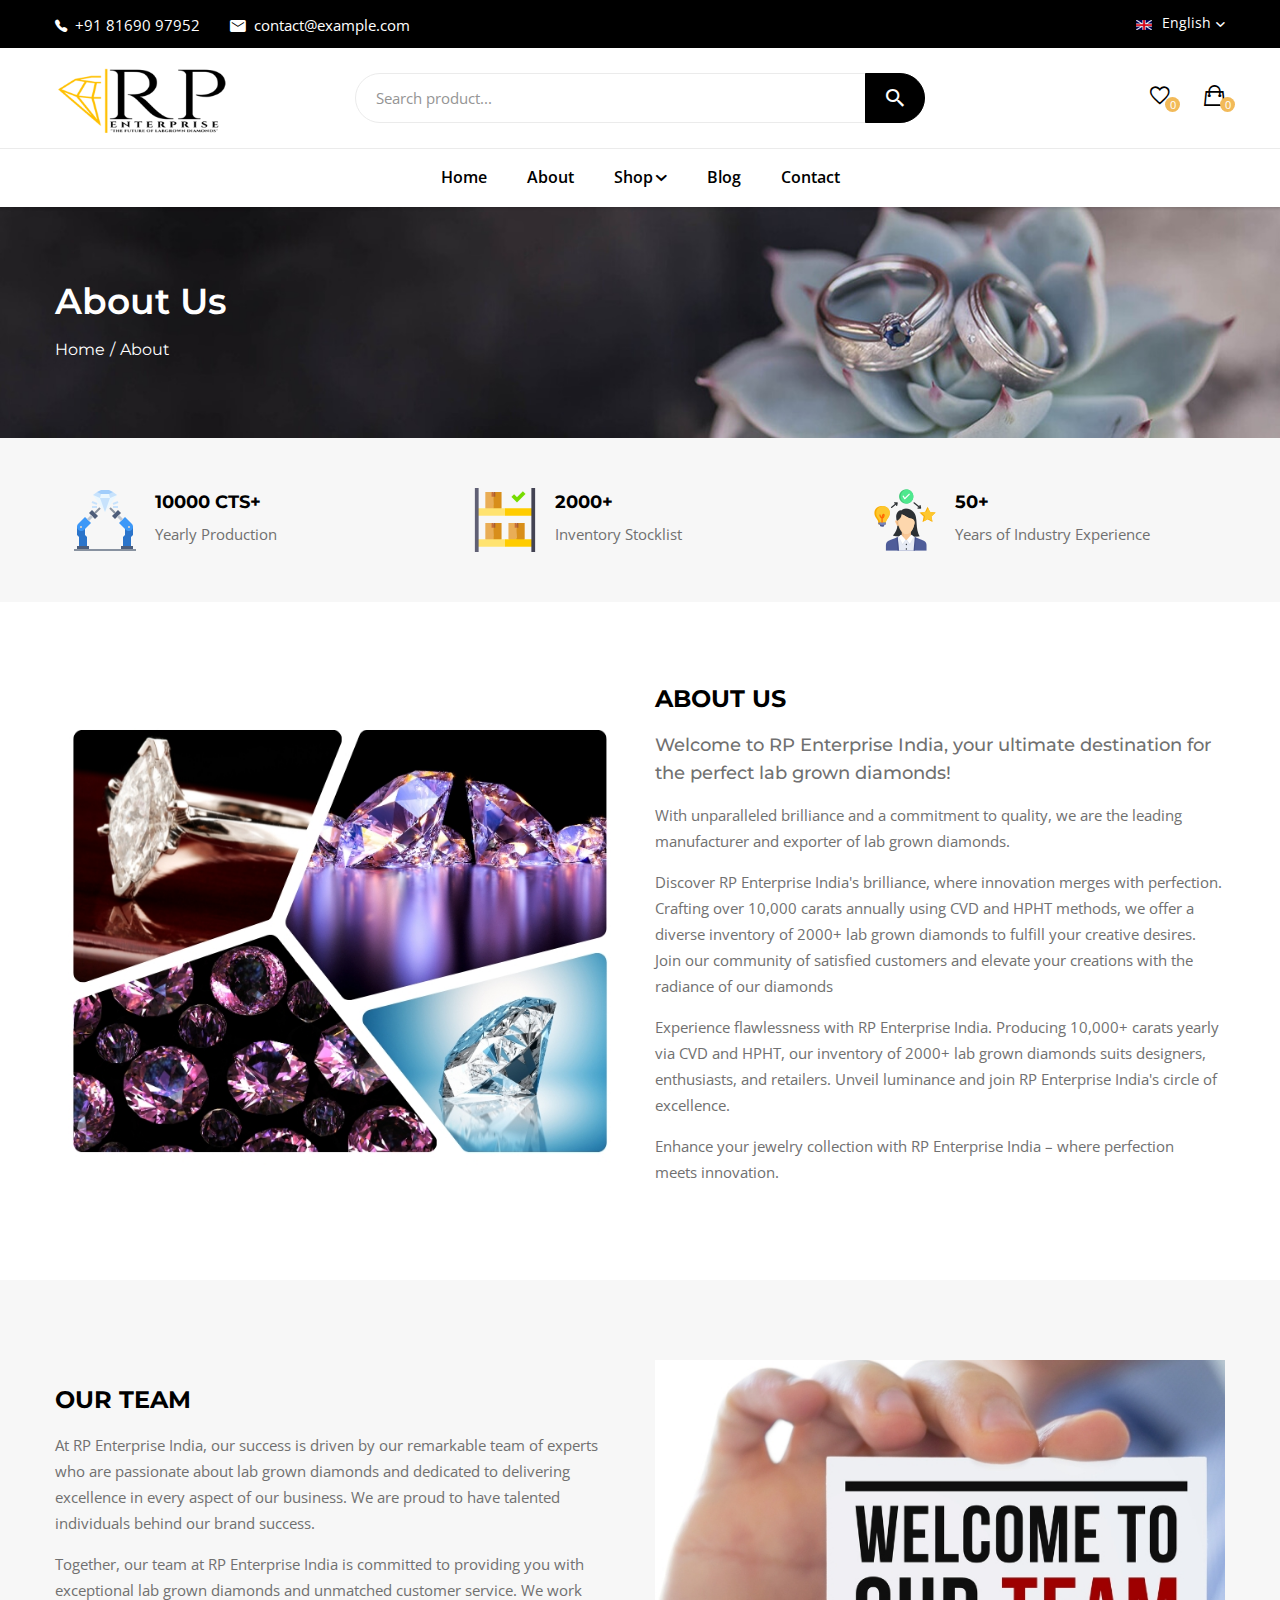
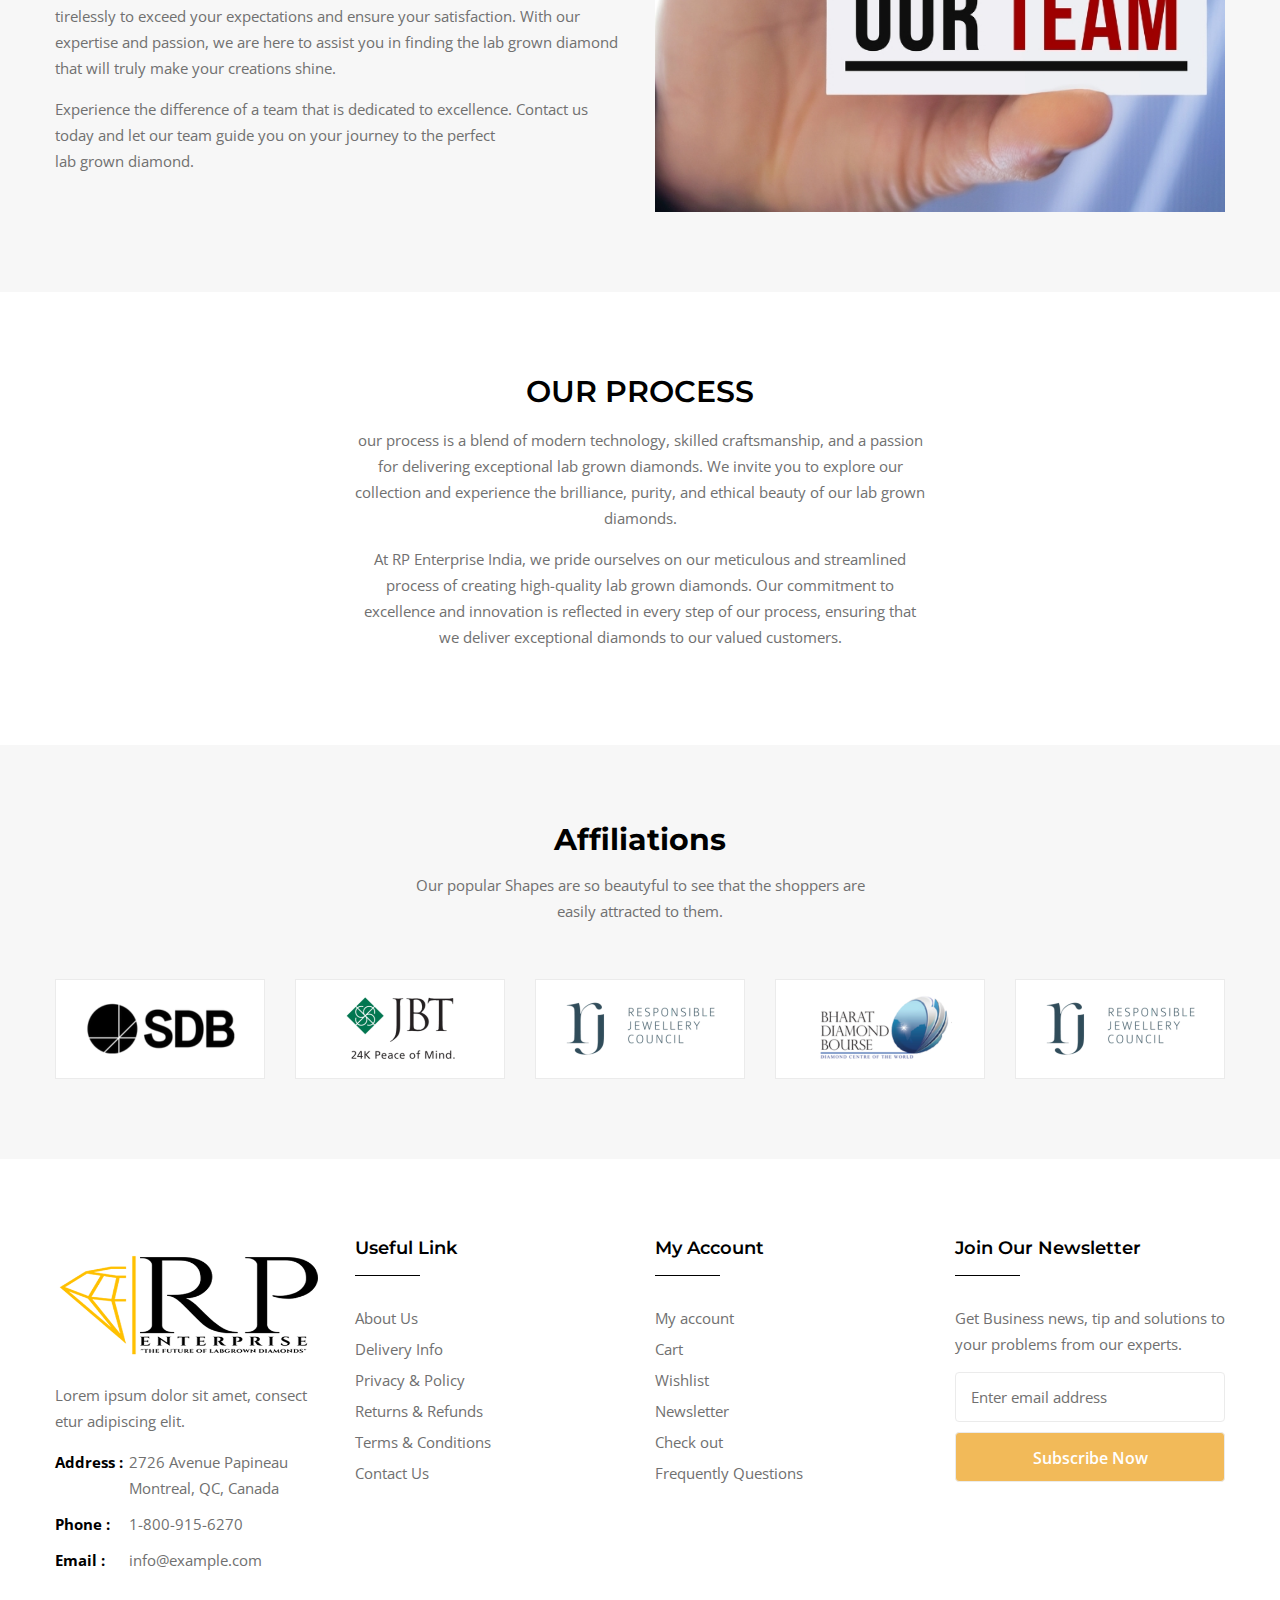
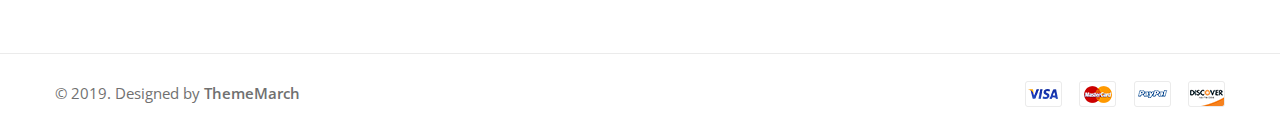
==== commit 76f3fb84: "sbsb" ====
--- a/about.html
+++ b/about.html
@@ -357,7 +357,7 @@
                     <div class="row justify-content-center">
                         <div class="col-lg-6 col-12">
                             <div class="tm-sectiontitle text-center">
-                                <h3>Our Brand</h3>
+                                <h3>Affiliations                                 </h3>
                                 <p>Our popular Shapes are so beautyful to see that the shoppers are easily attracted
                                     to them.</p>
                             </div>
